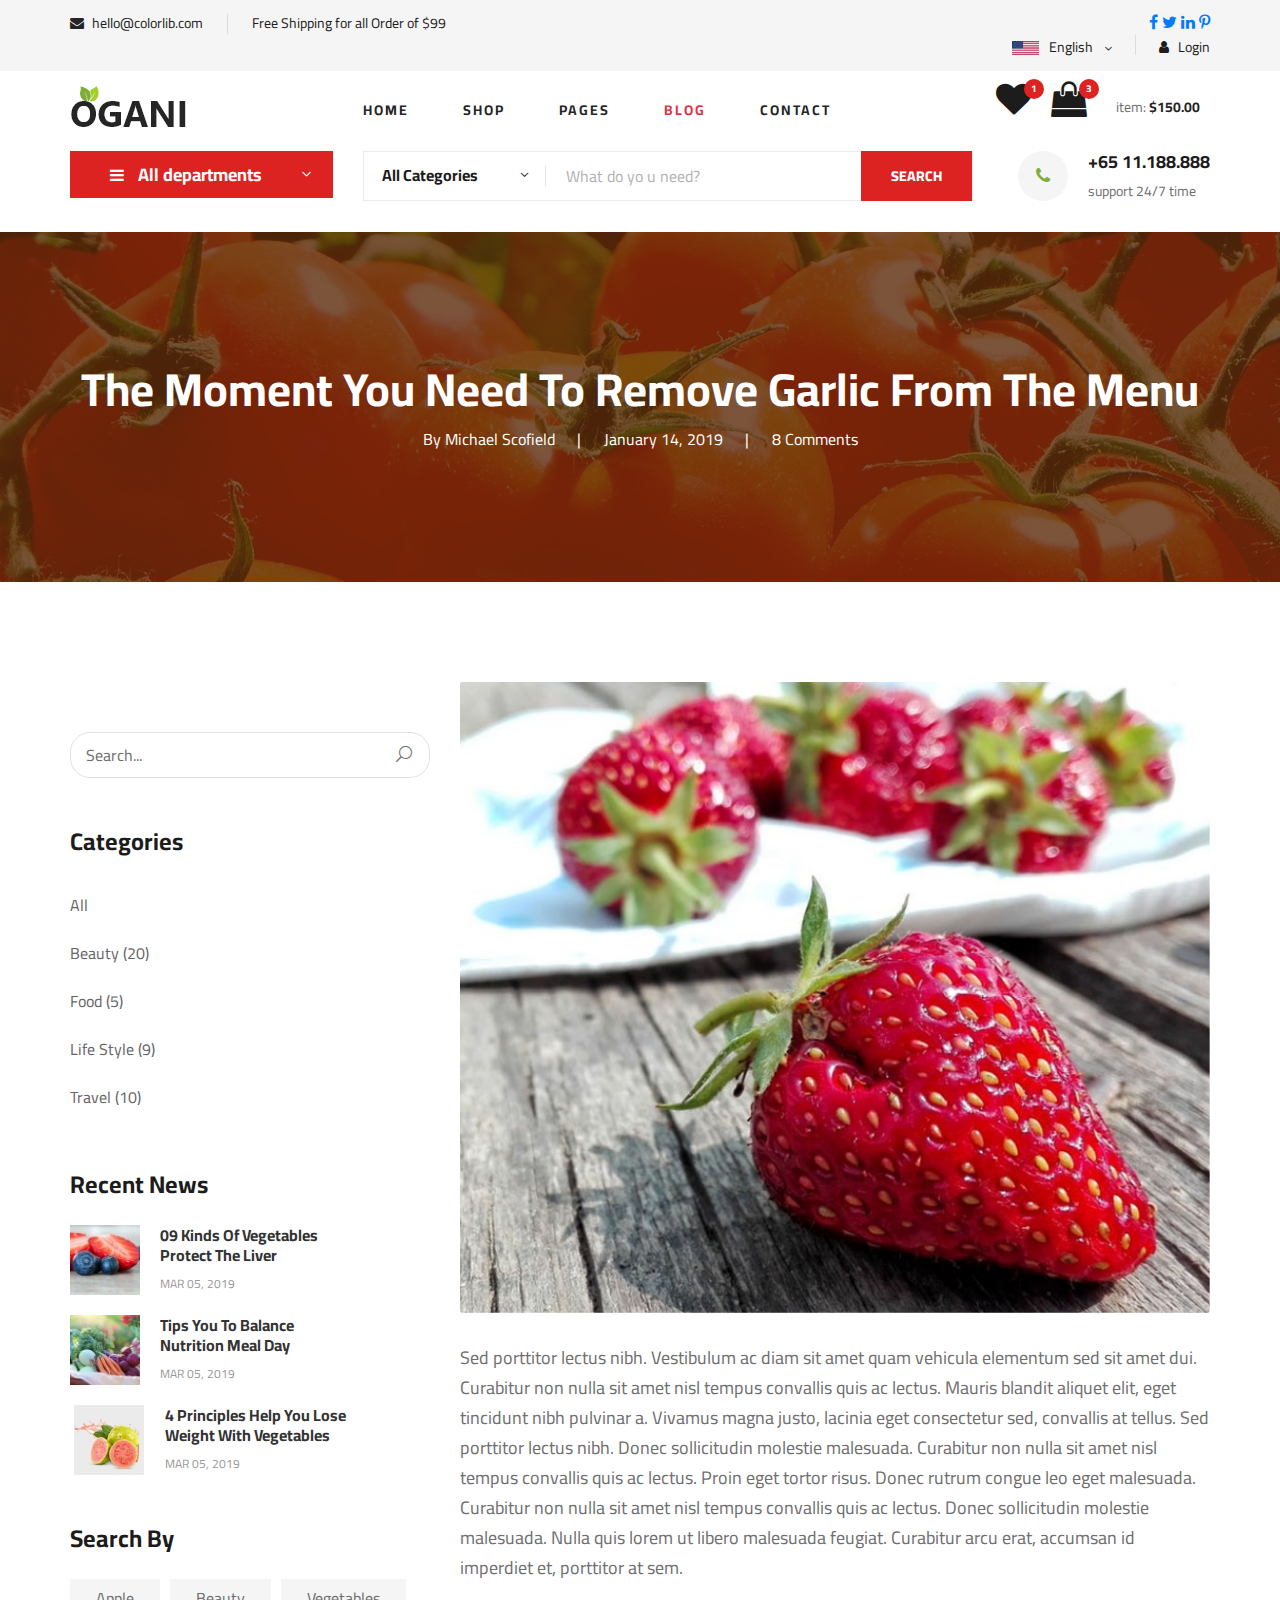
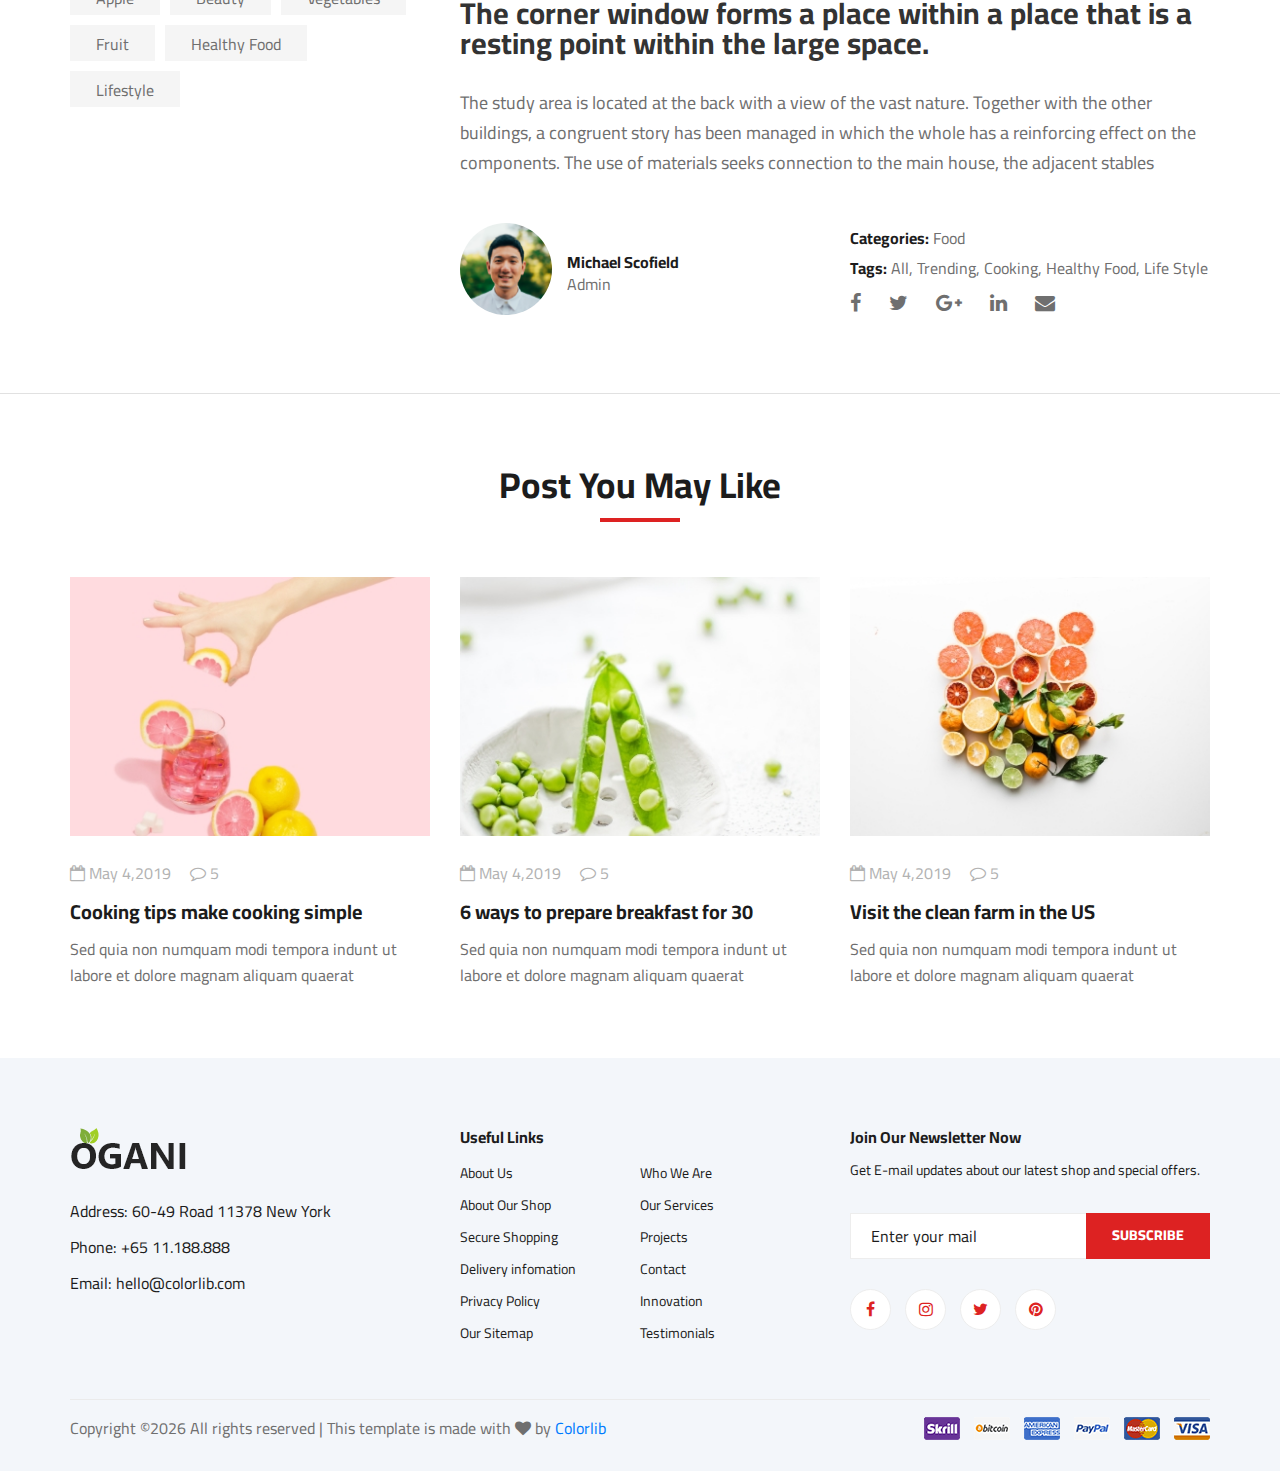
==== blog-details.html @ 45be9ab5 "Redesign Template" ====
<!DOCTYPE html>
<html lang="zxx">

<head>
    <meta charset="UTF-8">
    <meta name="description" content="Ogani Template">
    <meta name="keywords" content="Ogani, unica, creative, html">
    <meta name="viewport" content="width=device-width, initial-scale=1.0">
    <meta http-equiv="X-UA-Compatible" content="ie=edge">
    <title>Ogani | Template</title>

    <!-- Google Font -->
    <link href="https://fonts.googleapis.com/css2?family=Cairo:wght@200;300;400;600;900&display=swap" rel="stylesheet">

    <!-- Css Styles -->
    <link rel="stylesheet" href="css/bootstrap.min.css" type="text/css">
    <link rel="stylesheet" href="css/font-awesome.min.css" type="text/css">
    <link rel="stylesheet" href="css/elegant-icons.css" type="text/css">
    <link rel="stylesheet" href="css/nice-select.css" type="text/css">
    <link rel="stylesheet" href="css/jquery-ui.min.css" type="text/css">
    <link rel="stylesheet" href="css/owl.carousel.min.css" type="text/css">
    <link rel="stylesheet" href="css/slicknav.min.css" type="text/css">
    <link rel="stylesheet" href="css/style.css" type="text/css">
</head>

<body>
    <!-- Page Preloder -->
    <div id="preloder">
        <div class="loader"></div>
    </div>

    <!-- Humberger Begin -->
    <div class="humberger__menu__overlay"></div>
    <div class="humberger__menu__wrapper">
        <div class="humberger__menu__logo">
            <a href="#"><img src="img/logo.png" alt=""></a>
        </div>
        <div class="humberger__menu__cart">
            <ul>
                <li><a href="#"><i class="fa fa-heart"></i> <span>1</span></a></li>
                <li><a href="#"><i class="fa fa-shopping-bag"></i> <span>3</span></a></li>
            </ul>
            <div class="header__cart__price">item: <span>$150.00</span></div>
        </div>
        <div class="humberger__menu__widget">
            <div class="header__top__right__language">
                <img src="img/language.png" alt="">
                <div>English</div>
                <span class="arrow_carrot-down"></span>
                <ul>
                    <li><a href="#">Spanis</a></li>
                    <li><a href="#">English</a></li>
                </ul>
            </div>
            <div class="header__top__right__auth">
                <a href="#"><i class="fa fa-user"></i> Login</a>
            </div>
        </div>
        <nav class="humberger__menu__nav mobile-menu">
            <ul>
                <li class="active"><a href="./index.html">Home</a></li>
                <li><a href="./shop-grid.html">Shop</a></li>
                <li><a href="#">Pages</a>
                    <ul class="header__menu__dropdown">
                        <li><a href="./shop-details.html">Shop Details</a></li>
                        <li><a href="./shoping-cart.html">Shoping Cart</a></li>
                        <li><a href="./checkout.html">Check Out</a></li>
                        <li><a href="./blog-details.html">Blog Details</a></li>
                    </ul>
                </li>
                <li><a href="./blog.html">Blog</a></li>
                <li><a href="./contact.html">Contact</a></li>
            </ul>
        </nav>
        <div id="mobile-menu-wrap"></div>
        <div class="header__top__right__social">
            <a href="#"><i class="fa fa-facebook"></i></a>
            <a href="#"><i class="fa fa-twitter"></i></a>
            <a href="#"><i class="fa fa-linkedin"></i></a>
            <a href="#"><i class="fa fa-pinterest-p"></i></a>
        </div>
        <div class="humberger__menu__contact">
            <ul>
                <li><i class="fa fa-envelope"></i> hello@colorlib.com</li>
                <li>Free Shipping for all Order of $99</li>
            </ul>
        </div>
    </div>
    <!-- Humberger End -->

    <!-- Header Section Begin -->
    <header class="header">
        <div class="header__top">
            <div class="container">
                <div class="row">
                    <div class="col-lg-6">
                        <div class="header__top__left">
                            <ul>
                                <li><i class="fa fa-envelope"></i> hello@colorlib.com</li>
                                <li>Free Shipping for all Order of $99</li>
                            </ul>
                        </div>
                    </div>
                    <div class="col-lg-6">
                        <div class="header__top__right">
                            <div class="header__top__right__social">
                                <a href="#"><i class="fa fa-facebook"></i></a>
                                <a href="#"><i class="fa fa-twitter"></i></a>
                                <a href="#"><i class="fa fa-linkedin"></i></a>
                                <a href="#"><i class="fa fa-pinterest-p"></i></a>
                            </div>
                            <div class="header__top__right__language">
                                <img src="img/language.png" alt="">
                                <div>English</div>
                                <span class="arrow_carrot-down"></span>
                                <ul>
                                    <li><a href="#">Spanis</a></li>
                                    <li><a href="#">English</a></li>
                                </ul>
                            </div>
                            <div class="header__top__right__auth">
                                <a href="#"><i class="fa fa-user"></i> Login</a>
                            </div>
                        </div>
                    </div>
                </div>
            </div>
        </div>
        <div class="container">
            <div class="row">
                <div class="col-lg-3">
                    <div class="header__logo">
                        <a href="./index.html"><img src="img/logo.png" alt=""></a>
                    </div>
                </div>
                <div class="col-lg-6">
                    <nav class="header__menu">
                        <ul>
                            <li><a href="./index.html">Home</a></li>
                            <li><a href="./shop-grid.html">Shop</a></li>
                            <li><a href="#">Pages</a>
                                <ul class="header__menu__dropdown">
                                    <li><a href="./shop-details.html">Shop Details</a></li>
                                    <li><a href="./shoping-cart.html">Shoping Cart</a></li>
                                    <li><a href="./checkout.html">Check Out</a></li>
                                    <li><a href="./blog-details.html">Blog Details</a></li>
                                </ul>
                            </li>
                            <li class="active"><a href="./blog.html">Blog</a></li>
                            <li><a href="./contact.html">Contact</a></li>
                        </ul>
                    </nav>
                </div>
                <div class="col-lg-3">
                    <div class="header__cart">
                        <ul>
                            <li><a href="#"><i class="fa fa-heart"></i> <span>1</span></a></li>
                            <li><a href="#"><i class="fa fa-shopping-bag"></i> <span>3</span></a></li>
                        </ul>
                        <div class="header__cart__price">item: <span>$150.00</span></div>
                    </div>
                </div>
            </div>
            <div class="humberger__open">
                <i class="fa fa-bars"></i>
            </div>
        </div>
    </header>
    <!-- Header Section End -->

    <!-- Hero Section Begin -->
    <section class="hero hero-normal">
        <div class="container">
            <div class="row">
                <div class="col-lg-3">
                    <div class="hero__categories">
                        <div class="hero__categories__all">
                            <i class="fa fa-bars"></i>
                            <span>All departments</span>
                        </div>
                        <ul>
                            <li><a href="#">Fresh Meat</a></li>
                            <li><a href="#">Vegetables</a></li>
                            <li><a href="#">Fruit & Nut Gifts</a></li>
                            <li><a href="#">Fresh Berries</a></li>
                            <li><a href="#">Ocean Foods</a></li>
                            <li><a href="#">Butter & Eggs</a></li>
                            <li><a href="#">Fastfood</a></li>
                            <li><a href="#">Fresh Onion</a></li>
                            <li><a href="#">Papayaya & Crisps</a></li>
                            <li><a href="#">Oatmeal</a></li>
                            <li><a href="#">Fresh Bananas</a></li>
                        </ul>
                    </div>
                </div>
                <div class="col-lg-9">
                    <div class="hero__search">
                        <div class="hero__search__form">
                            <form action="#">
                                <div class="hero__search__categories">
                                    All Categories
                                    <span class="arrow_carrot-down"></span>
                                </div>
                                <input type="text" placeholder="What do yo u need?">
                                <button type="submit" class="site-btn">SEARCH</button>
                            </form>
                        </div>
                        <div class="hero__search__phone">
                            <div class="hero__search__phone__icon">
                                <i class="fa fa-phone"></i>
                            </div>
                            <div class="hero__search__phone__text">
                                <h5>+65 11.188.888</h5>
                                <span>support 24/7 time</span>
                            </div>
                        </div>
                    </div>
                </div>
            </div>
        </div>
    </section>
    <!-- Hero Section End -->

    <!-- Blog Details Hero Begin -->
    <section class="blog-details-hero set-bg" data-setbg="img/blog/details/details-hero.jpg">
        <div class="container">
            <div class="row">
                <div class="col-lg-12">
                    <div class="blog__details__hero__text">
                        <h2>The Moment You Need To Remove Garlic From The Menu</h2>
                        <ul>
                            <li>By Michael Scofield</li>
                            <li>January 14, 2019</li>
                            <li>8 Comments</li>
                        </ul>
                    </div>
                </div>
            </div>
        </div>
    </section>
    <!-- Blog Details Hero End -->

    <!-- Blog Details Section Begin -->
    <section class="blog-details spad">
        <div class="container">
            <div class="row">
                <div class="col-lg-4 col-md-5 order-md-1 order-2">
                    <div class="blog__sidebar">
                        <div class="blog__sidebar__search">
                            <form action="#">
                                <input type="text" placeholder="Search...">
                                <button type="submit"><span class="icon_search"></span></button>
                            </form>
                        </div>
                        <div class="blog__sidebar__item">
                            <h4>Categories</h4>
                            <ul>
                                <li><a href="#">All</a></li>
                                <li><a href="#">Beauty (20)</a></li>
                                <li><a href="#">Food (5)</a></li>
                                <li><a href="#">Life Style (9)</a></li>
                                <li><a href="#">Travel (10)</a></li>
                            </ul>
                        </div>
                        <div class="blog__sidebar__item">
                            <h4>Recent News</h4>
                            <div class="blog__sidebar__recent">
                                <a href="#" class="blog__sidebar__recent__item">
                                    <div class="blog__sidebar__recent__item__pic">
                                        <img src="img/blog/sidebar/sr-1.jpg" alt="">
                                    </div>
                                    <div class="blog__sidebar__recent__item__text">
                                        <h6>09 Kinds Of Vegetables<br /> Protect The Liver</h6>
                                        <span>MAR 05, 2019</span>
                                    </div>
                                </a>
                                <a href="#" class="blog__sidebar__recent__item">
                                    <div class="blog__sidebar__recent__item__pic">
                                        <img src="img/blog/sidebar/sr-2.jpg" alt="">
                                    </div>
                                    <div class="blog__sidebar__recent__item__text">
                                        <h6>Tips You To Balance<br /> Nutrition Meal Day</h6>
                                        <span>MAR 05, 2019</span>
                                    </div>
                                </a>
                                <a href="#" class="blog__sidebar__recent__item">
                                    <div class="blog__sidebar__recent__item__pic">
                                        <img src="img/blog/sidebar/sr-3.jpg" alt="">
                                    </div>
                                    <div class="blog__sidebar__recent__item__text">
                                        <h6>4 Principles Help You Lose <br />Weight With Vegetables</h6>
                                        <span>MAR 05, 2019</span>
                                    </div>
                                </a>
                            </div>
                        </div>
                        <div class="blog__sidebar__item">
                            <h4>Search By</h4>
                            <div class="blog__sidebar__item__tags">
                                <a href="#">Apple</a>
                                <a href="#">Beauty</a>
                                <a href="#">Vegetables</a>
                                <a href="#">Fruit</a>
                                <a href="#">Healthy Food</a>
                                <a href="#">Lifestyle</a>
                            </div>
                        </div>
                    </div>
                </div>
                <div class="col-lg-8 col-md-7 order-md-1 order-1">
                    <div class="blog__details__text">
                        <img src="img/blog/details/details-pic.jpg" alt="">
                        <p>Sed porttitor lectus nibh. Vestibulum ac diam sit amet quam vehicula elementum sed sit amet
                            dui. Curabitur non nulla sit amet nisl tempus convallis quis ac lectus. Mauris blandit
                            aliquet elit, eget tincidunt nibh pulvinar a. Vivamus magna justo, lacinia eget consectetur
                            sed, convallis at tellus. Sed porttitor lectus nibh. Donec sollicitudin molestie malesuada.
                            Curabitur non nulla sit amet nisl tempus convallis quis ac lectus. Proin eget tortor risus.
                            Donec rutrum congue leo eget malesuada. Curabitur non nulla sit amet nisl tempus convallis
                            quis ac lectus. Donec sollicitudin molestie malesuada. Nulla quis lorem ut libero malesuada
                            feugiat. Curabitur arcu erat, accumsan id imperdiet et, porttitor at sem.</p>
                        <h3>The corner window forms a place within a place that is a resting point within the large
                            space.</h3>
                        <p>The study area is located at the back with a view of the vast nature. Together with the other
                            buildings, a congruent story has been managed in which the whole has a reinforcing effect on
                            the components. The use of materials seeks connection to the main house, the adjacent
                            stables</p>
                    </div>
                    <div class="blog__details__content">
                        <div class="row">
                            <div class="col-lg-6">
                                <div class="blog__details__author">
                                    <div class="blog__details__author__pic">
                                        <img src="img/blog/details/details-author.jpg" alt="">
                                    </div>
                                    <div class="blog__details__author__text">
                                        <h6>Michael Scofield</h6>
                                        <span>Admin</span>
                                    </div>
                                </div>
                            </div>
                            <div class="col-lg-6">
                                <div class="blog__details__widget">
                                    <ul>
                                        <li><span>Categories:</span> Food</li>
                                        <li><span>Tags:</span> All, Trending, Cooking, Healthy Food, Life Style</li>
                                    </ul>
                                    <div class="blog__details__social">
                                        <a href="#"><i class="fa fa-facebook"></i></a>
                                        <a href="#"><i class="fa fa-twitter"></i></a>
                                        <a href="#"><i class="fa fa-google-plus"></i></a>
                                        <a href="#"><i class="fa fa-linkedin"></i></a>
                                        <a href="#"><i class="fa fa-envelope"></i></a>
                                    </div>
                                </div>
                            </div>
                        </div>
                    </div>
                </div>
            </div>
        </div>
    </section>
    <!-- Blog Details Section End -->

    <!-- Related Blog Section Begin -->
    <section class="related-blog spad">
        <div class="container">
            <div class="row">
                <div class="col-lg-12">
                    <div class="section-title related-blog-title">
                        <h2>Post You May Like</h2>
                    </div>
                </div>
            </div>
            <div class="row">
                <div class="col-lg-4 col-md-4 col-sm-6">
                    <div class="blog__item">
                        <div class="blog__item__pic">
                            <img src="img/blog/blog-1.jpg" alt="">
                        </div>
                        <div class="blog__item__text">
                            <ul>
                                <li><i class="fa fa-calendar-o"></i> May 4,2019</li>
                                <li><i class="fa fa-comment-o"></i> 5</li>
                            </ul>
                            <h5><a href="#">Cooking tips make cooking simple</a></h5>
                            <p>Sed quia non numquam modi tempora indunt ut labore et dolore magnam aliquam quaerat </p>
                        </div>
                    </div>
                </div>
                <div class="col-lg-4 col-md-4 col-sm-6">
                    <div class="blog__item">
                        <div class="blog__item__pic">
                            <img src="img/blog/blog-2.jpg" alt="">
                        </div>
                        <div class="blog__item__text">
                            <ul>
                                <li><i class="fa fa-calendar-o"></i> May 4,2019</li>
                                <li><i class="fa fa-comment-o"></i> 5</li>
                            </ul>
                            <h5><a href="#">6 ways to prepare breakfast for 30</a></h5>
                            <p>Sed quia non numquam modi tempora indunt ut labore et dolore magnam aliquam quaerat </p>
                        </div>
                    </div>
                </div>
                <div class="col-lg-4 col-md-4 col-sm-6">
                    <div class="blog__item">
                        <div class="blog__item__pic">
                            <img src="img/blog/blog-3.jpg" alt="">
                        </div>
                        <div class="blog__item__text">
                            <ul>
                                <li><i class="fa fa-calendar-o"></i> May 4,2019</li>
                                <li><i class="fa fa-comment-o"></i> 5</li>
                            </ul>
                            <h5><a href="#">Visit the clean farm in the US</a></h5>
                            <p>Sed quia non numquam modi tempora indunt ut labore et dolore magnam aliquam quaerat </p>
                        </div>
                    </div>
                </div>
            </div>
        </div>
    </section>
    <!-- Related Blog Section End -->

    <!-- Footer Section Begin -->
    <footer class="footer spad">
        <div class="container">
            <div class="row">
                <div class="col-lg-3 col-md-6 col-sm-6">
                    <div class="footer__about">
                        <div class="footer__about__logo">
                            <a href="./index.html"><img src="img/logo.png" alt=""></a>
                        </div>
                        <ul>
                            <li>Address: 60-49 Road 11378 New York</li>
                            <li>Phone: +65 11.188.888</li>
                            <li>Email: hello@colorlib.com</li>
                        </ul>
                    </div>
                </div>
                <div class="col-lg-4 col-md-6 col-sm-6 offset-lg-1">
                    <div class="footer__widget">
                        <h6>Useful Links</h6>
                        <ul>
                            <li><a href="#">About Us</a></li>
                            <li><a href="#">About Our Shop</a></li>
                            <li><a href="#">Secure Shopping</a></li>
                            <li><a href="#">Delivery infomation</a></li>
                            <li><a href="#">Privacy Policy</a></li>
                            <li><a href="#">Our Sitemap</a></li>
                        </ul>
                        <ul>
                            <li><a href="#">Who We Are</a></li>
                            <li><a href="#">Our Services</a></li>
                            <li><a href="#">Projects</a></li>
                            <li><a href="#">Contact</a></li>
                            <li><a href="#">Innovation</a></li>
                            <li><a href="#">Testimonials</a></li>
                        </ul>
                    </div>
                </div>
                <div class="col-lg-4 col-md-12">
                    <div class="footer__widget">
                        <h6>Join Our Newsletter Now</h6>
                        <p>Get E-mail updates about our latest shop and special offers.</p>
                        <form action="#">
                            <input type="text" placeholder="Enter your mail">
                            <button type="submit" class="site-btn">Subscribe</button>
                        </form>
                        <div class="footer__widget__social">
                            <a href="#"><i class="fa fa-facebook"></i></a>
                            <a href="#"><i class="fa fa-instagram"></i></a>
                            <a href="#"><i class="fa fa-twitter"></i></a>
                            <a href="#"><i class="fa fa-pinterest"></i></a>
                        </div>
                    </div>
                </div>
            </div>
            <div class="row">
                <div class="col-lg-12">
                    <div class="footer__copyright">
                        <div class="footer__copyright__text"><p><!-- Link back to Colorlib can't be removed. Template is licensed under CC BY 3.0. -->
  Copyright &copy;<script>document.write(new Date().getFullYear());</script> All rights reserved | This template is made with <i class="fa fa-heart" aria-hidden="true"></i> by <a href="https://colorlib.com" target="_blank">Colorlib</a>
  <!-- Link back to Colorlib can't be removed. Template is licensed under CC BY 3.0. --></p></div>
                        <div class="footer__copyright__payment"><img src="img/payment-item.png" alt=""></div>
                    </div>
                </div>
            </div>
        </div>
    </footer>
    <!-- Footer Section End -->

    <!-- Js Plugins -->
    <script src="js/jquery-3.3.1.min.js"></script>
    <script src="js/bootstrap.min.js"></script>
    <script src="js/jquery.nice-select.min.js"></script>
    <script src="js/jquery-ui.min.js"></script>
    <script src="js/jquery.slicknav.js"></script>
    <script src="js/mixitup.min.js"></script>
    <script src="js/owl.carousel.min.js"></script>
    <script src="js/main.js"></script>



</body>

</html>
---- css/elegant-icons.css ----
@font-face {
	font-family: 'ElegantIcons';
	src:url('../fonts/ElegantIcons.eot');
	src:url('../fonts/ElegantIcons.eot?#iefix') format('embedded-opentype'),
		url('../fonts/ElegantIcons.woff') format('woff'),
		url('../fonts/ElegantIcons.ttf') format('truetype'),
		url('../fonts/ElegantIcons.svg#ElegantIcons') format('svg');
	font-weight: normal;
	font-style: normal;
}

/* Use the following CSS code if you want to use data attributes for inserting your icons */
[data-icon]:before {
	font-family: 'ElegantIcons';
	content: attr(data-icon);
	speak: none;
	font-weight: normal;
	font-variant: normal;
	text-transform: none;
	line-height: 1;
	-webkit-font-smoothing: antialiased;
	-moz-osx-font-smoothing: grayscale;
}

/* Use the following CSS code if you want to have a class per icon */
/*
Instead of a list of all class selectors,
you can use the generic selector below, but it's slower:
[class*="your-class-prefix"] {
*/
.arrow_up, .arrow_down, .arrow_left, .arrow_right, .arrow_left-up, .arrow_right-up, .arrow_right-down, .arrow_left-down, .arrow-up-down, .arrow_up-down_alt, .arrow_left-right_alt, .arrow_left-right, .arrow_expand_alt2, .arrow_expand_alt, .arrow_condense, .arrow_expand, .arrow_move, .arrow_carrot-up, .arrow_carrot-down, .arrow_carrot-left, .arrow_carrot-right, .arrow_carrot-2up, .arrow_carrot-2down, .arrow_carrot-2left, .arrow_carrot-2right, .arrow_carrot-up_alt2, .arrow_carrot-down_alt2, .arrow_carrot-left_alt2, .arrow_carrot-right_alt2, .arrow_carrot-2up_alt2, .arrow_carrot-2down_alt2, .arrow_carrot-2left_alt2, .arrow_carrot-2right_alt2, .arrow_triangle-up, .arrow_triangle-down, .arrow_triangle-left, .arrow_triangle-right, .arrow_triangle-up_alt2, .arrow_triangle-down_alt2, .arrow_triangle-left_alt2, .arrow_triangle-right_alt2, .arrow_back, .icon_minus-06, .icon_plus, .icon_close, .icon_check, .icon_minus_alt2, .icon_plus_alt2, .icon_close_alt2, .icon_check_alt2, .icon_zoom-out_alt, .icon_zoom-in_alt, .icon_search, .icon_box-empty, .icon_box-selected, .icon_minus-box, .icon_plus-box, .icon_box-checked, .icon_circle-empty, .icon_circle-slelected, .icon_stop_alt2, .icon_stop, .icon_pause_alt2, .icon_pause, .icon_menu, .icon_menu-square_alt2, .icon_menu-circle_alt2, .icon_ul, .icon_ol, .icon_adjust-horiz, .icon_adjust-vert, .icon_document_alt, .icon_documents_alt, .icon_pencil, .icon_pencil-edit_alt, .icon_pencil-edit, .icon_folder-alt, .icon_folder-open_alt, .icon_folder-add_alt, .icon_info_alt, .icon_error-oct_alt, .icon_error-circle_alt, .icon_error-triangle_alt, .icon_question_alt2, .icon_question, .icon_comment_alt, .icon_chat_alt, .icon_vol-mute_alt, .icon_volume-low_alt, .icon_volume-high_alt, .icon_quotations, .icon_quotations_alt2, .icon_clock_alt, .icon_lock_alt, .icon_lock-open_alt, .icon_key_alt, .icon_cloud_alt, .icon_cloud-upload_alt, .icon_cloud-download_alt, .icon_image, .icon_images, .icon_lightbulb_alt, .icon_gift_alt, .icon_house_alt, .icon_genius, .icon_mobile, .icon_tablet, .icon_laptop, .icon_desktop, .icon_camera_alt, .icon_mail_alt, .icon_cone_alt, .icon_ribbon_alt, .icon_bag_alt, .icon_creditcard, .icon_cart_alt, .icon_paperclip, .icon_tag_alt, .icon_tags_alt, .icon_trash_alt, .icon_cursor_alt, .icon_mic_alt, .icon_compass_alt, .icon_pin_alt, .icon_pushpin_alt, .icon_map_alt, .icon_drawer_alt, .icon_toolbox_alt, .icon_book_alt, .icon_calendar, .icon_film, .icon_table, .icon_contacts_alt, .icon_headphones, .icon_lifesaver, .icon_piechart, .icon_refresh, .icon_link_alt, .icon_link, .icon_loading, .icon_blocked, .icon_archive_alt, .icon_heart_alt, .icon_star_alt, .icon_star-half_alt, .icon_star, .icon_star-half, .icon_tools, .icon_tool, .icon_cog, .icon_cogs, .arrow_up_alt, .arrow_down_alt, .arrow_left_alt, .arrow_right_alt, .arrow_left-up_alt, .arrow_right-up_alt, .arrow_right-down_alt, .arrow_left-down_alt, .arrow_condense_alt, .arrow_expand_alt3, .arrow_carrot_up_alt, .arrow_carrot-down_alt, .arrow_carrot-left_alt, .arrow_carrot-right_alt, .arrow_carrot-2up_alt, .arrow_carrot-2dwnn_alt, .arrow_carrot-2left_alt, .arrow_carrot-2right_alt, .arrow_triangle-up_alt, .arrow_triangle-down_alt, .arrow_triangle-left_alt, .arrow_triangle-right_alt, .icon_minus_alt, .icon_plus_alt, .icon_close_alt, .icon_check_alt, .icon_zoom-out, .icon_zoom-in, .icon_stop_alt, .icon_menu-square_alt, .icon_menu-circle_alt, .icon_document, .icon_documents, .icon_pencil_alt, .icon_folder, .icon_folder-open, .icon_folder-add, .icon_folder_upload, .icon_folder_download, .icon_info, .icon_error-circle, .icon_error-oct, .icon_error-triangle, .icon_question_alt, .icon_comment, .icon_chat, .icon_vol-mute, .icon_volume-low, .icon_volume-high, .icon_quotations_alt, .icon_clock, .icon_lock, .icon_lock-open, .icon_key, .icon_cloud, .icon_cloud-upload, .icon_cloud-download, .icon_lightbulb, .icon_gift, .icon_house, .icon_camera, .icon_mail, .icon_cone, .icon_ribbon, .icon_bag, .icon_cart, .icon_tag, .icon_tags, .icon_trash, .icon_cursor, .icon_mic, .icon_compass, .icon_pin, .icon_pushpin, .icon_map, .icon_drawer, .icon_toolbox, .icon_book, .icon_contacts, .icon_archive, .icon_heart, .icon_profile, .icon_group, .icon_grid-2x2, .icon_grid-3x3, .icon_music, .icon_pause_alt, .icon_phone, .icon_upload, .icon_download, .social_facebook, .social_twitter, .social_pinterest, .social_googleplus, .social_tumblr, .social_tumbleupon, .social_wordpress, .social_instagram, .social_dribbble, .social_vimeo, .social_linkedin, .social_rss, .social_deviantart, .social_share, .social_myspace, .social_skype, .social_youtube, .social_picassa, .social_googledrive, .social_flickr, .social_blogger, .social_spotify, .social_delicious, .social_facebook_circle, .social_twitter_circle, .social_pinterest_circle, .social_googleplus_circle, .social_tumblr_circle, .social_stumbleupon_circle, .social_wordpress_circle, .social_instagram_circle, .social_dribbble_circle, .social_vimeo_circle, .social_linkedin_circle, .social_rss_circle, .social_deviantart_circle, .social_share_circle, .social_myspace_circle, .social_skype_circle, .social_youtube_circle, .social_picassa_circle, .social_googledrive_alt2, .social_flickr_circle, .social_blogger_circle, .social_spotify_circle, .social_delicious_circle, .social_facebook_square, .social_twitter_square, .social_pinterest_square, .social_googleplus_square, .social_tumblr_square, .social_stumbleupon_square, .social_wordpress_square, .social_instagram_square, .social_dribbble_square, .social_vimeo_square, .social_linkedin_square, .social_rss_square, .social_deviantart_square, .social_share_square, .social_myspace_square, .social_skype_square, .social_youtube_square, .social_picassa_square, .social_googledrive_square, .social_flickr_square, .social_blogger_square, .social_spotify_square, .social_delicious_square, .icon_printer, .icon_calulator, .icon_building, .icon_floppy, .icon_drive, .icon_search-2, .icon_id, .icon_id-2, .icon_puzzle, .icon_like, .icon_dislike, .icon_mug, .icon_currency, .icon_wallet, .icon_pens, .icon_easel, .icon_flowchart, .icon_datareport, .icon_briefcase, .icon_shield, .icon_percent, .icon_globe, .icon_globe-2, .icon_target, .icon_hourglass, .icon_balance, .icon_rook, .icon_printer-alt, .icon_calculator_alt, .icon_building_alt, .icon_floppy_alt, .icon_drive_alt, .icon_search_alt, .icon_id_alt, .icon_id-2_alt, .icon_puzzle_alt, .icon_like_alt, .icon_dislike_alt, .icon_mug_alt, .icon_currency_alt, .icon_wallet_alt, .icon_pens_alt, .icon_easel_alt, .icon_flowchart_alt, .icon_datareport_alt, .icon_briefcase_alt, .icon_shield_alt, .icon_percent_alt, .icon_globe_alt, .icon_clipboard {
	font-family: 'ElegantIcons';
	speak: none;
	font-style: normal;
	font-weight: normal;
	font-variant: normal;
	text-transform: none;
	line-height: 1;
	-webkit-font-smoothing: antialiased;
}
.arrow_up:before {
	content: "\21";
}
.arrow_down:before {
	content: "\22";
}
.arrow_left:before {
	content: "\23";
}
.arrow_right:before {
	content: "\24";
}
.arrow_left-up:before {
	content: "\25";
}
.arrow_right-up:before {
	content: "\26";
}
.arrow_right-down:before {
	content: "\27";
}
.arrow_left-down:before {
	content: "\28";
}
.arrow-up-down:before {
	content: "\29";
}
.arrow_up-down_alt:before {
	content: "\2a";
}
.arrow_left-right_alt:before {
	content: "\2b";
}
.arrow_left-right:before {
	content: "\2c";
}
.arrow_expand_alt2:before {
	content: "\2d";
}
.arrow_expand_alt:before {
	content: "\2e";
}
.arrow_condense:before {
	content: "\2f";
}
.arrow_expand:before {
	content: "\30";
}
.arrow_move:before {
	content: "\31";
}
.arrow_carrot-up:before {
	content: "\32";
}
.arrow_carrot-down:before {
	content: "\33";
}
.arrow_carrot-left:before {
	content: "\34";
}
.arrow_carrot-right:before {
	content: "\35";
}
.arrow_carrot-2up:before {
	content: "\36";
}
.arrow_carrot-2down:before {
	content: "\37";
}
.arrow_carrot-2left:before {
	content: "\38";
}
.arrow_carrot-2right:before {
	content: "\39";
}
.arrow_carrot-up_alt2:before {
	content: "\3a";
}
.arrow_carrot-down_alt2:before {
	content: "\3b";
}
.arrow_carrot-left_alt2:before {
	content: "\3c";
}
.arrow_carrot-right_alt2:before {
	content: "\3d";
}
.arrow_carrot-2up_alt2:before {
	content: "\3e";
}
.arrow_carrot-2down_alt2:before {
	content: "\3f";
}
.arrow_carrot-2left_alt2:before {
	content: "\40";
}
.arrow_carrot-2right_alt2:before {
	content: "\41";
}
.arrow_triangle-up:before {
	content: "\42";
}
.arrow_triangle-down:before {
	content: "\43";
}
.arrow_triangle-left:before {
	content: "\44";
}
.arrow_triangle-right:before {
	content: "\45";
}
.arrow_triangle-up_alt2:before {
	content: "\46";
}
.arrow_triangle-down_alt2:before {
	content: "\47";
}
.arrow_triangle-left_alt2:before {
	content: "\48";
}
.arrow_triangle-right_alt2:before {
	content: "\49";
}
.arrow_back:before {
	content: "\4a";
}
.icon_minus-06:before {
	content: "\4b";
}
.icon_plus:before {
	content: "\4c";
}
.icon_close:before {
	content: "\4d";
}
.icon_check:before {
	content: "\4e";
}
.icon_minus_alt2:before {
	content: "\4f";
}
.icon_plus_alt2:before {
	content: "\50";
}
.icon_close_alt2:before {
	content: "\51";
}
.icon_check_alt2:before {
	content: "\52";
}
.icon_zoom-out_alt:before {
	content: "\53";
}
.icon_zoom-in_alt:before {
	content: "\54";
}
.icon_search:before {
	content: "\55";
}
.icon_box-empty:before {
	content: "\56";
}
.icon_box-selected:before {
	content: "\57";
}
.icon_minus-box:before {
	content: "\58";
}
.icon_plus-box:before {
	content: "\59";
}
.icon_box-checked:before {
	content: "\5a";
}
.icon_circle-empty:before {
	content: "\5b";
}
.icon_circle-slelected:before {
	content: "\5c";
}
.icon_stop_alt2:before {
	content: "\5d";
}
.icon_stop:before {
	content: "\5e";
}
.icon_pause_alt2:before {
	content: "\5f";
}
.icon_pause:before {
	content: "\60";
}
.icon_menu:before {
	content: "\61";
}
.icon_menu-square_alt2:before {
	content: "\62";
}
.icon_menu-circle_alt2:before {
	content: "\63";
}
.icon_ul:before {
	content: "\64";
}
.icon_ol:before {
	content: "\65";
}
.icon_adjust-horiz:before {
	content: "\66";
}
.icon_adjust-vert:before {
	content: "\67";
}
.icon_document_alt:before {
	content: "\68";
}
.icon_documents_alt:before {
	content: "\69";
}
.icon_pencil:before {
	content: "\6a";
}
.icon_pencil-edit_alt:before {
	content: "\6b";
}
.icon_pencil-edit:before {
	content: "\6c";
}
.icon_folder-alt:before {
	content: "\6d";
}
.icon_folder-open_alt:before {
	content: "\6e";
}
.icon_folder-add_alt:before {
	content: "\6f";
}
.icon_info_alt:before {
	content: "\70";
}
.icon_error-oct_alt:before {
	content: "\71";
}
.icon_error-circle_alt:before {
	content: "\72";
}
.icon_error-triangle_alt:before {
	content: "\73";
}
.icon_question_alt2:before {
	content: "\74";
}
.icon_question:before {
	content: "\75";
}
.icon_comment_alt:before {
	content: "\76";
}
.icon_chat_alt:before {
	content: "\77";
}
.icon_vol-mute_alt:before {
	content: "\78";
}
.icon_volume-low_alt:before {
	content: "\79";
}
.icon_volume-high_alt:before {
	content: "\7a";
}
.icon_quotations:before {
	content: "\7b";
}
.icon_quotations_alt2:before {
	content: "\7c";
}
.icon_clock_alt:before {
	content: "\7d";
}
.icon_lock_alt:before {
	content: "\7e";
}
.icon_lock-open_alt:before {
	content: "\e000";
}
.icon_key_alt:before {
	content: "\e001";
}
.icon_cloud_alt:before {
	content: "\e002";
}
.icon_cloud-upload_alt:before {
	content: "\e003";
}
.icon_cloud-download_alt:before {
	content: "\e004";
}
.icon_image:before {
	content: "\e005";
}
.icon_images:before {
	content: "\e006";
}
.icon_lightbulb_alt:before {
	content: "\e007";
}
.icon_gift_alt:before {
	content: "\e008";
}
.icon_house_alt:before {
	content: "\e009";
}
.icon_genius:before {
	content: "\e00a";
}
.icon_mobile:before {
	content: "\e00b";
}
.icon_tablet:before {
	content: "\e00c";
}
.icon_laptop:before {
	content: "\e00d";
}
.icon_desktop:before {
	content: "\e00e";
}
.icon_camera_alt:before {
	content: "\e00f";
}
.icon_mail_alt:before {
	content: "\e010";
}
.icon_cone_alt:before {
	content: "\e011";
}
.icon_ribbon_alt:before {
	content: "\e012";
}
.icon_bag_alt:before {
	content: "\e013";
}
.icon_creditcard:before {
	content: "\e014";
}
.icon_cart_alt:before {
	content: "\e015";
}
.icon_paperclip:before {
	content: "\e016";
}
.icon_tag_alt:before {
	content: "\e017";
}
.icon_tags_alt:before {
	content: "\e018";
}
.icon_trash_alt:before {
	content: "\e019";
}
.icon_cursor_alt:before {
	content: "\e01a";
}
.icon_mic_alt:before {
	content: "\e01b";
}
.icon_compass_alt:before {
	content: "\e01c";
}
.icon_pin_alt:before {
	content: "\e01d";
}
.icon_pushpin_alt:before {
	content: "\e01e";
}
.icon_map_alt:before {
	content: "\e01f";
}
.icon_drawer_alt:before {
	content: "\e020";
}
.icon_toolbox_alt:before {
	content: "\e021";
}
.icon_book_alt:before {
	content: "\e022";
}
.icon_calendar:before {
	content: "\e023";
}
.icon_film:before {
	content: "\e024";
}
.icon_table:before {
	content: "\e025";
}
.icon_contacts_alt:before {
	content: "\e026";
}
.icon_headphones:before {
	content: "\e027";
}
.icon_lifesaver:before {
	content: "\e028";
}
.icon_piechart:before {
	content: "\e029";
}
.icon_refresh:before {
	content: "\e02a";
}
.icon_link_alt:before {
	content: "\e02b";
}
.icon_link:before {
	content: "\e02c";
}
.icon_loading:before {
	content: "\e02d";
}
.icon_blocked:before {
	content: "\e02e";
}
.icon_archive_alt:before {
	content: "\e02f";
}
.icon_heart_alt:before {
	content: "\e030";
}
.icon_star_alt:before {
	content: "\e031";
}
.icon_star-half_alt:before {
	content: "\e032";
}
.icon_star:before {
	content: "\e033";
}
.icon_star-half:before {
	content: "\e034";
}
.icon_tools:before {
	content: "\e035";
}
.icon_tool:before {
	content: "\e036";
}
.icon_cog:before {
	content: "\e037";
}
.icon_cogs:before {
	content: "\e038";
}
.arrow_up_alt:before {
	content: "\e039";
}
.arrow_down_alt:before {
	content: "\e03a";
}
.arrow_left_alt:before {
	content: "\e03b";
}
.arrow_right_alt:before {
	content: "\e03c";
}
.arrow_left-up_alt:before {
	content: "\e03d";
}
.arrow_right-up_alt:before {
	content: "\e03e";
}
.arrow_right-down_alt:before {
	content: "\e03f";
}
.arrow_left-down_alt:before {
	content: "\e040";
}
.arrow_condense_alt:before {
	content: "\e041";
}
.arrow_expand_alt3:before {
	content: "\e042";
}
.arrow_carrot_up_alt:before {
	content: "\e043";
}
.arrow_carrot-down_alt:before {
	content: "\e044";
}
.arrow_carrot-left_alt:before {
	content: "\e045";
}
.arrow_carrot-right_alt:before {
	content: "\e046";
}
.arrow_carrot-2up_alt:before {
	content: "\e047";
}
.arrow_carrot-2dwnn_alt:before {
	content: "\e048";
}
.arrow_carrot-2left_alt:before {
	content: "\e049";
}
.arrow_carrot-2right_alt:before {
	content: "\e04a";
}
.arrow_triangle-up_alt:before {
	content: "\e04b";
}
.arrow_triangle-down_alt:before {
	content: "\e04c";
}
.arrow_triangle-left_alt:before {
	content: "\e04d";
}
.arrow_triangle-right_alt:before {
	content: "\e04e";
}
.icon_minus_alt:before {
	content: "\e04f";
}
.icon_plus_alt:before {
	content: "\e050";
}
.icon_close_alt:before {
	content: "\e051";
}
.icon_check_alt:before {
	content: "\e052";
}
.icon_zoom-out:before {
	content: "\e053";
}
.icon_zoom-in:before {
	content: "\e054";
}
.icon_stop_alt:before {
	content: "\e055";
}
.icon_menu-square_alt:before {
	content: "\e056";
}
.icon_menu-circle_alt:before {
	content: "\e057";
}
.icon_document:before {
	content: "\e058";
}
.icon_documents:before {
	content: "\e059";
}
.icon_pencil_alt:before {
	content: "\e05a";
}
.icon_folder:before {
	content: "\e05b";
}
.icon_folder-open:before {
	content: "\e05c";
}
.icon_folder-add:before {
	content: "\e05d";
}
.icon_folder_upload:before {
	content: "\e05e";
}
.icon_folder_download:before {
	content: "\e05f";
}
.icon_info:before {
	content: "\e060";
}
.icon_error-circle:before {
	content: "\e061";
}
.icon_error-oct:before {
	content: "\e062";
}
.icon_error-triangle:before {
	content: "\e063";
}
.icon_question_alt:before {
	content: "\e064";
}
.icon_comment:before {
	content: "\e065";
}
.icon_chat:before {
	content: "\e066";
}
.icon_vol-mute:before {
	content: "\e067";
}
.icon_volume-low:before {
	content: "\e068";
}
.icon_volume-high:before {
	content: "\e069";
}
.icon_quotations_alt:before {
	content: "\e06a";
}
.icon_clock:before {
	content: "\e06b";
}
.icon_lock:before {
	content: "\e06c";
}
.icon_lock-open:before {
	content: "\e06d";
}
.icon_key:before {
	content: "\e06e";
}
.icon_cloud:before {
	content: "\e06f";
}
.icon_cloud-upload:before {
	content: "\e070";
}
.icon_cloud-download:before {
	content: "\e071";
}
.icon_lightbulb:before {
	content: "\e072";
}
.icon_gift:before {
	content: "\e073";
}
.icon_house:before {
	content: "\e074";
}
.icon_camera:before {
	content: "\e075";
}
.icon_mail:before {
	content: "\e076";
}
.icon_cone:before {
	content: "\e077";
}
.icon_ribbon:before {
	content: "\e078";
}
.icon_bag:before {
	content: "\e079";
}
.icon_cart:before {
	content: "\e07a";
}
.icon_tag:before {
	content: "\e07b";
}
.icon_tags:before {
	content: "\e07c";
}
.icon_trash:before {
	content: "\e07d";
}
.icon_cursor:before {
	content: "\e07e";
}
.icon_mic:before {
	content: "\e07f";
}
.icon_compass:before {
	content: "\e080";
}
.icon_pin:before {
	content: "\e081";
}
.icon_pushpin:before {
	content: "\e082";
}
.icon_map:before {
	content: "\e083";
}
.icon_drawer:before {
	content: "\e084";
}
.icon_toolbox:before {
	content: "\e085";
}
.icon_book:before {
	content: "\e086";
}
.icon_contacts:before {
	content: "\e087";
}
.icon_archive:before {
	content: "\e088";
}
.icon_heart:before {
	content: "\e089";
}
.icon_profile:before {
	content: "\e08a";
}
.icon_group:before {
	content: "\e08b";
}
.icon_grid-2x2:before {
	content: "\e08c";
}
.icon_grid-3x3:before {
	content: "\e08d";
}
.icon_music:before {
	content: "\e08e";
}
.icon_pause_alt:before {
	content: "\e08f";
}
.icon_phone:before {
	content: "\e090";
}
.icon_upload:before {
	content: "\e091";
}
.icon_download:before {
	content: "\e092";
}
.social_facebook:before {
	content: "\e093";
}
.social_twitter:before {
	content: "\e094";
}
.social_pinterest:before {
	content: "\e095";
}
.social_googleplus:before {
	content: "\e096";
}
.social_tumblr:before {
	content: "\e097";
}
.social_tumbleupon:before {
	content: "\e098";
}
.social_wordpress:before {
	content: "\e099";
}
.social_instagram:before {
	content: "\e09a";
}
.social_dribbble:before {
	content: "\e09b";
}
.social_vimeo:before {
	content: "\e09c";
}
.social_linkedin:before {
	content: "\e09d";
}
.social_rss:before {
	content: "\e09e";
}
.social_deviantart:before {
	content: "\e09f";
}
.social_share:before {
	content: "\e0a0";
}
.social_myspace:before {
	content: "\e0a1";
}
.social_skype:before {
	content: "\e0a2";
}
.social_youtube:before {
	content: "\e0a3";
}
.social_picassa:before {
	content: "\e0a4";
}
.social_googledrive:before {
	content: "\e0a5";
}
.social_flickr:before {
	content: "\e0a6";
}
.social_blogger:before {
	content: "\e0a7";
}
.social_spotify:before {
	content: "\e0a8";
}
.social_delicious:before {
	content: "\e0a9";
}
.social_facebook_circle:before {
	content: "\e0aa";
}
.social_twitter_circle:before {
	content: "\e0ab";
}
.social_pinterest_circle:before {
	content: "\e0ac";
}
.social_googleplus_circle:before {
	content: "\e0ad";
}
.social_tumblr_circle:before {
	content: "\e0ae";
}
.social_stumbleupon_circle:before {
	content: "\e0af";
}
.social_wordpress_circle:before {
	content: "\e0b0";
}
.social_instagram_circle:before {
	content: "\e0b1";
}
.social_dribbble_circle:before {
	content: "\e0b2";
}
.social_vimeo_circle:before {
	content: "\e0b3";
}
.social_linkedin_circle:before {
	content: "\e0b4";
}
.social_rss_circle:before {
	content: "\e0b5";
}
.social_deviantart_circle:before {
	content: "\e0b6";
}
.social_share_circle:before {
	content: "\e0b7";
}
.social_myspace_circle:before {
	content: "\e0b8";
}
.social_skype_circle:before {
	content: "\e0b9";
}
.social_youtube_circle:before {
	content: "\e0ba";
}
.social_picassa_circle:before {
	content: "\e0bb";
}
.social_googledrive_alt2:before {
	content: "\e0bc";
}
.social_flickr_circle:before {
	content: "\e0bd";
}
.social_blogger_circle:before {
	content: "\e0be";
}
.social_spotify_circle:before {
	content: "\e0bf";
}
.social_delicious_circle:before {
	content: "\e0c0";
}
.social_facebook_square:before {
	content: "\e0c1";
}
.social_twitter_square:before {
	content: "\e0c2";
}
.social_pinterest_square:before {
	content: "\e0c3";
}
.social_googleplus_square:before {
	content: "\e0c4";
}
.social_tumblr_square:before {
	content: "\e0c5";
}
.social_stumbleupon_square:before {
	content: "\e0c6";
}
.social_wordpress_square:before {
	content: "\e0c7";
}
.social_instagram_square:before {
	content: "\e0c8";
}
.social_dribbble_square:before {
	content: "\e0c9";
}
.social_vimeo_square:before {
	content: "\e0ca";
}
.social_linkedin_square:before {
	content: "\e0cb";
}
.social_rss_square:before {
	content: "\e0cc";
}
.social_deviantart_square:before {
	content: "\e0cd";
}
.social_share_square:before {
	content: "\e0ce";
}
.social_myspace_square:before {
	content: "\e0cf";
}
.social_skype_square:before {
	content: "\e0d0";
}
.social_youtube_square:before {
	content: "\e0d1";
}
.social_picassa_square:before {
	content: "\e0d2";
}
.social_googledrive_square:before {
	content: "\e0d3";
}
.social_flickr_square:before {
	content: "\e0d4";
}
.social_blogger_square:before {
	content: "\e0d5";
}
.social_spotify_square:before {
	content: "\e0d6";
}
.social_delicious_square:before {
	content: "\e0d7";
}
.icon_printer:before {
	content: "\e103";
}
.icon_calulator:before {
	content: "\e0ee";
}
.icon_building:before {
	content: "\e0ef";
}
.icon_floppy:before {
	content: "\e0e8";
}
.icon_drive:before {
	content: "\e0ea";
}
.icon_search-2:before {
	content: "\e101";
}
.icon_id:before {
	content: "\e107";
}
.icon_id-2:before {
	content: "\e108";
}
.icon_puzzle:before {
	content: "\e102";
}
.icon_like:before {
	content: "\e106";
}
.icon_dislike:before {
	content: "\e0eb";
}
.icon_mug:before {
	content: "\e105";
}
.icon_currency:before {
	content: "\e0ed";
}
.icon_wallet:before {
	content: "\e100";
}
.icon_pens:before {
	content: "\e104";
}
.icon_easel:before {
	content: "\e0e9";
}
.icon_flowchart:before {
	content: "\e109";
}
.icon_datareport:before {
	content: "\e0ec";
}
.icon_briefcase:before {
	content: "\e0fe";
}
.icon_shield:before {
	content: "\e0f6";
}
.icon_percent:before {
	content: "\e0fb";
}
.icon_globe:before {
	content: "\e0e2";
}
.icon_globe-2:before {
	content: "\e0e3";
}
.icon_target:before {
	content: "\e0f5";
}
.icon_hourglass:before {
	content: "\e0e1";
}
.icon_balance:before {
	content: "\e0ff";
}
.icon_rook:before {
	content: "\e0f8";
}
.icon_printer-alt:before {
	content: "\e0fa";
}
.icon_calculator_alt:before {
	content: "\e0e7";
}
.icon_building_alt:before {
	content: "\e0fd";
}
.icon_floppy_alt:before {
	content: "\e0e4";
}
.icon_drive_alt:before {
	content: "\e0e5";
}
.icon_search_alt:before {
	content: "\e0f7";
}
.icon_id_alt:before {
	content: "\e0e0";
}
.icon_id-2_alt:before {
	content: "\e0fc";
}
.icon_puzzle_alt:before {
	content: "\e0f9";
}
.icon_like_alt:before {
	content: "\e0dd";
}
.icon_dislike_alt:before {
	content: "\e0f1";
}
.icon_mug_alt:before {
	content: "\e0dc";
}
.icon_currency_alt:before {
	content: "\e0f3";
}
.icon_wallet_alt:before {
	content: "\e0d8";
}
.icon_pens_alt:before {
	content: "\e0db";
}
.icon_easel_alt:before {
	content: "\e0f0";
}
.icon_flowchart_alt:before {
	content: "\e0df";
}
.icon_datareport_alt:before {
	content: "\e0f2";
}
.icon_briefcase_alt:before {
	content: "\e0f4";
}
.icon_shield_alt:before {
	content: "\e0d9";
}
.icon_percent_alt:before {
	content: "\e0da";
}
.icon_globe_alt:before {
	content: "\e0de";
}
.icon_clipboard:before {
	content: "\e0e6";
}


	.glyph {
		float: left;
		text-align: center;
		padding: .75em;
		margin: .4em 1.5em .75em 0;
		width: 6em;
text-shadow: none;
	}
        .glyph_big {
        font-size: 128px;
        color: #59c5dc;
        float: left;
        margin-right: 20px;
        }

        .glyph div { padding-bottom: 10px;}

	.glyph input {
		font-family: consolas, monospace;
		font-size: 12px;
		width: 100%;
		text-align: center;
		border: 0;
		box-shadow: 0 0 0 1px #ccc;
		padding: .2em;
                -moz-border-radius: 5px;
                -webkit-border-radius: 5px;
	}
	.centered {
		margin-left: auto;
		margin-right: auto;
	}
	.glyph .fs1 {
		font-size: 2em;
	}
---- css/nice-select.css ----
.nice-select {
  -webkit-tap-highlight-color: transparent;
  background-color: #fff;
  border-radius: 5px;
  border: solid 1px #e8e8e8;
  box-sizing: border-box;
  clear: both;
  cursor: pointer;
  display: block;
  float: left;
  font-family: inherit;
  font-size: 14px;
  font-weight: normal;
  height: 42px;
  line-height: 40px;
  outline: none;
  padding-left: 18px;
  padding-right: 30px;
  position: relative;
  text-align: left !important;
  -webkit-transition: all 0.2s ease-in-out;
  transition: all 0.2s ease-in-out;
  -webkit-user-select: none;
     -moz-user-select: none;
      -ms-user-select: none;
          user-select: none;
  white-space: nowrap;
  width: auto; }
  .nice-select:hover {
    border-color: #dbdbdb; }
  .nice-select:active, .nice-select.open, .nice-select:focus {
    border-color: #999; }
  .nice-select:after {
    border-bottom: 2px solid #999;
    border-right: 2px solid #999;
    content: '';
    display: block;
    height: 5px;
    margin-top: -4px;
    pointer-events: none;
    position: absolute;
    right: 12px;
    top: 50%;
    -webkit-transform-origin: 66% 66%;
        -ms-transform-origin: 66% 66%;
            transform-origin: 66% 66%;
    -webkit-transform: rotate(45deg);
        -ms-transform: rotate(45deg);
            transform: rotate(45deg);
    -webkit-transition: all 0.15s ease-in-out;
    transition: all 0.15s ease-in-out;
    width: 5px; }
  .nice-select.open:after {
    -webkit-transform: rotate(-135deg);
        -ms-transform: rotate(-135deg);
            transform: rotate(-135deg); }
  .nice-select.open .list {
    opacity: 1;
    pointer-events: auto;
    -webkit-transform: scale(1) translateY(0);
        -ms-transform: scale(1) translateY(0);
            transform: scale(1) translateY(0); }
  .nice-select.disabled {
    border-color: #ededed;
    color: #999;
    pointer-events: none; }
    .nice-select.disabled:after {
      border-color: #cccccc; }
  .nice-select.wide {
    width: 100%; }
    .nice-select.wide .list {
      left: 0 !important;
      right: 0 !important; }
  .nice-select.right {
    float: right; }
    .nice-select.right .list {
      left: auto;
      right: 0; }
  .nice-select.small {
    font-size: 12px;
    height: 36px;
    line-height: 34px; }
    .nice-select.small:after {
      height: 4px;
      width: 4px; }
    .nice-select.small .option {
      line-height: 34px;
      min-height: 34px; }
  .nice-select .list {
    background-color: #fff;
    border-radius: 5px;
    box-shadow: 0 0 0 1px rgba(68, 68, 68, 0.11);
    box-sizing: border-box;
    margin-top: 4px;
    opacity: 0;
    overflow: hidden;
    padding: 0;
    pointer-events: none;
    position: absolute;
    top: 100%;
    left: 0;
    -webkit-transform-origin: 50% 0;
        -ms-transform-origin: 50% 0;
            transform-origin: 50% 0;
    -webkit-transform: scale(0.75) translateY(-21px);
        -ms-transform: scale(0.75) translateY(-21px);
            transform: scale(0.75) translateY(-21px);
    -webkit-transition: all 0.2s cubic-bezier(0.5, 0, 0, 1.25), opacity 0.15s ease-out;
    transition: all 0.2s cubic-bezier(0.5, 0, 0, 1.25), opacity 0.15s ease-out;
    z-index: 9; }
    .nice-select .list:hover .option:not(:hover) {
      background-color: transparent !important; }
  .nice-select .option {
    cursor: pointer;
    font-weight: 400;
    line-height: 40px;
    list-style: none;
    min-height: 40px;
    outline: none;
    padding-left: 18px;
    padding-right: 29px;
    text-align: left;
    -webkit-transition: all 0.2s;
    transition: all 0.2s; }
    .nice-select .option:hover, .nice-select .option.focus, .nice-select .option.selected.focus {
      background-color: #f6f6f6; }
    .nice-select .option.selected {
      font-weight: bold; }
    .nice-select .option.disabled {
      background-color: transparent;
      color: #999;
      cursor: default; }

.no-csspointerevents .nice-select .list {
  display: none; }

.no-csspointerevents .nice-select.open .list {
  display: block; }
---- css/style.css ----
/*------------------------------------------------------------------
[Table of contents]

1.  Template default CSS
	1.1	Variables
	1.2	Mixins
	1.3	Flexbox
	1.4	Reset
2.  Helper Css
3.  Header Section
4.  Hero Section
5.  Service Section
6.  Categories Section
7.  Featured Section
8.  Latest Product Section
9.  Contact
10.  Footer Style
-------------------------------------------------------------------*/

/*----------------------------------------*/
/* Template default CSS
/*----------------------------------------*/

html,
body {
	height: 100%;
	font-family: "Cairo", sans-serif;
	-webkit-font-smoothing: antialiased;
}

h1,
h2,
h3,
h4,
h5,
h6 {
	margin: 0;
	color: #111111;
	font-weight: 400;
	font-family: "Cairo", sans-serif;
}

h1 {
	font-size: 70px;
}

h2 {
	font-size: 36px;
}

h3 {
	font-size: 30px;
}

h4 {
	font-size: 24px;
}

h5 {
	font-size: 18px;
}

h6 {
	font-size: 16px;
}

p {
	font-size: 16px;
	font-family: "Cairo", sans-serif;
	color: #6f6f6f;
	font-weight: 400;
	line-height: 26px;
	margin: 0 0 15px 0;
}

img {
	max-width: 100%;
}

input:focus,
select:focus,
button:focus,
textarea:focus {
	outline: none;
}

a:hover,
a:focus {
	text-decoration: none;
	outline: none;
	color: #ffffff;
}

ul,
ol {
	padding: 0;
	margin: 0;
}

/*---------------------
  Helper CSS
-----------------------*/

.section-title {
	margin-bottom: 50px;
	text-align: center;
}

.section-title h2 {
	color: #1c1c1c;
	font-weight: 700;
	position: relative;
}

.section-title h2:after {
	position: absolute;
	left: 0;
	bottom: -15px;
	right: 0;
	height: 4px;
	width: 80px;
	background: #dd2222;
	content: "";
	margin: 0 auto;
}

.set-bg {
	background-repeat: no-repeat;
	background-size: cover;
	background-position: top center;
}

.spad {
	padding-top: 100px;
	padding-bottom: 100px;
}

.text-white h1,
.text-white h2,
.text-white h3,
.text-white h4,
.text-white h5,
.text-white h6,
.text-white p,
.text-white span,
.text-white li,
.text-white a {
	color: #fff;
}

/* buttons */

.primary-btn {
	display: inline-block;
	font-size: 14px;
	padding: 10px 28px 10px;
	color: #ffffff;
	text-transform: uppercase;
	font-weight: 700;
	background: #7fad39;
	letter-spacing: 2px;
}

.site-btn {
	font-size: 14px;
	color: #ffffff;
	font-weight: 800;
	text-transform: uppercase;
	display: inline-block;
	padding: 13px 30px 12px;
	background: #dd2222;
	border: none;
}

/* Preloder */

/* #preloder {
	position: fixed;
	width: 100%;
	height: 100%;
	top: 0;
	left: 0;
	z-index: 999999;
	background: #000;
}

.loader {
	width: 40px;
	height: 40px;
	position: absolute;
	top: 50%;
	left: 50%;
	margin-top: -13px;
	margin-left: -13px;
	border-radius: 60px;
	animation: loader 0.8s linear infinite;
	-webkit-animation: loader 0.8s linear infinite;
}

@keyframes loader {
	0% {
		-webkit-transform: rotate(0deg);
		transform: rotate(0deg);
		border: 4px solid #f44336;
		border-left-color: transparent;
	}
	50% {
		-webkit-transform: rotate(180deg);
		transform: rotate(180deg);
		border: 4px solid #673ab7;
		border-left-color: transparent;
	}
	100% {
		-webkit-transform: rotate(360deg);
		transform: rotate(360deg);
		border: 4px solid #f44336;
		border-left-color: transparent;
	}
}

@-webkit-keyframes loader {
	0% {
		-webkit-transform: rotate(0deg);
		border: 4px solid #f44336;
		border-left-color: transparent;
	}
	50% {
		-webkit-transform: rotate(180deg);
		border: 4px solid #673ab7;
		border-left-color: transparent;
	}
	100% {
		-webkit-transform: rotate(360deg);
		border: 4px solid #f44336;
		border-left-color: transparent;
	}
} */

/*---------------------
  Header
-----------------------*/

.header__top {
	background: #f5f5f5;
}

.header__top__left {
	padding: 10px 0 13px;
}

.header__top__left ul li {
	font-size: 14px;
	color: #1c1c1c;
	display: inline-block;
	margin-right: 45px;
	position: relative;
}

.header__top__left ul li:after {
	position: absolute;
	right: -25px;
	top: 1px;
	height: 20px;
	width: 1px;
	background: #000000;
	opacity: 0.1;
	content: "";
}

.header__top__left ul li:last-child {
	margin-right: 0;
}

.header__top__left ul li:last-child:after {
	display: none;
}

.header__top__left ul li i {
	color: #252525;
	margin-right: 5px;
}

.header__top__right {
	text-align: right;
	padding: 10px 0 13px;
}

.header__top__right__torder {
	position: relative;
	display: inline-block;
	margin-right: 35px;
}

.header__top__right__torder:after {
	position: absolute;
	right: -20px;
	top: 1px;
	height: 20px;
	width: 1px;
	background: #000000;
	opacity: 0.1;
	content: "";
}

.header__top__right__torder a {
	font-size: 14px;
	display: inline-block;
	color: #1c1c1c;
	margin-right: 20px;
}

.header__top__right__torder a:last-child {
	margin-right: 0;
}

.header__top__right__language {
	position: relative;
	display: inline-block;
	margin-right: 40px;
	cursor: pointer;
}

.header__top__right__language:hover ul {
	top: 23px;
	opacity: 1;
	visibility: visible;
}

.header__top__right__language:after {
	position: absolute;
	right: -21px;
	top: 1px;
	height: 20px;
	width: 1px;
	background: #000000;
	opacity: 0.1;
	content: "";
}

.header__top__right__language img {
	margin-right: 6px;
}

.header__top__right__language div {
	font-size: 14px;
	color: #1c1c1c;
	display: inline-block;
	margin-right: 4px;
}

.header__top__right__language span {
	font-size: 14px;
	color: #1c1c1c;
	position: relative;
	top: 2px;
}

.header__top__right__language ul {
	background: #222222;
	width: 100px;
	text-align: left;
	padding: 5px 0;
	position: absolute;
	left: 0;
	top: 43px;
	z-index: 9;
	opacity: 0;
	visibility: hidden;
	-webkit-transition: all, 0.3s;
	-moz-transition: all, 0.3s;
	-ms-transition: all, 0.3s;
	-o-transition: all, 0.3s;
	transition: all, 0.3s;
}

.header__top__right__language ul li {
	list-style: none;
}

.header__top__right__language ul li a {
	font-size: 14px;
	color: #ffffff;
	padding: 5px 10px;
}

.header__top__right__auth {
	display: inline-block;
}

.header__top__right__auth a {
	display: block;
	font-size: 14px;
	color: #1c1c1c;
}

.header__top__right__auth a i {
	margin-right: 6px;
}

.header__logo {
	padding: 15px 0;
}

.header__logo a {
	display: inline-block;
}

.header__menu {
	padding: 24px 0;
}

.header__menu ul li {
	list-style: none;
	display: inline-block;
	margin-right: 50px;
	position: relative;
}

.header__menu ul li .header__menu__dropdown {
	position: absolute;
	left: 0;
	top: 50px;
	background: #fff;

	width: 180px;
	z-index: 9;
	padding: 5px 0;
	-webkit-transition: all, 0.3s;
	-moz-transition: all, 0.3s;
	-ms-transition: all, 0.3s;
	-o-transition: all, 0.3s;
	transition: all, 0.3s;
	opacity: 0;
	visibility: hidden;
}

.header__menu ul li .header__menu__dropdown li {
	margin-right: 0;
	display: block;
}

.header__menu ul li .header__menu__dropdown li:hover>a {
	color: #dd2222;
}

.header__menu ul li .header__menu__dropdown li a {
	text-transform: capitalize;
	color: #000;
	font-weight: 400;
	padding: 5px 15px;
}

.header__menu ul li.active a {
	color: #dc3545;
}

.header__menu ul li:hover .header__menu__dropdown {
	top: 30px;
	opacity: 1;
	visibility: visible;
}

.header__menu ul li:hover>a {
	color: #dc3545;
}

.header__menu ul li:last-child {
	margin-right: 0;
}

.header__menu ul li a {
	font-size: 14px;
	color: #252525;
	text-transform: uppercase;
	font-weight: 700;
	letter-spacing: 2px;
	-webkit-transition: all, 0.3s;
	-moz-transition: all, 0.3s;
	-ms-transition: all, 0.3s;
	-o-transition: all, 0.3s;
	transition: all, 0.3s;
	padding: 5px 0;
	display: block;
}

.header__cart {
    text-align: right;
    padding: 10px 10px;
}

.header__cart ul {
	display: inline-block;
	margin-right: 25px;
}

.header__cart ul li {
	list-style: none;
	display: inline-block;
	margin-right: 15px;
}

.header__cart ul li:last-child {
	margin-right: 0;
}

.header__cart ul li a {
	position: relative;
}

.header__cart ul li a i {
	font-size: 36px;
	color: #1c1c1c;
}

.header__cart ul li a span {
    height: 20px;
    width: 20px;
    background: #dd2222;
    font-size: 10px;
    color: #ffffff;
    line-height: 20px;
    text-align: center;
    font-weight: 700;
    display: inline-block;
    border-radius: 50%;
    position: absolute;
    top: -12px;
    right: -12px;
}

.header__cart .header__cart__price {
	font-size: 14px;
	color: #6f6f6f;
	display: inline-block;
}

.header__cart .header__cart__price span {
	color: #252525;
	font-weight: 700;
}

.humberger__menu__wrapper {
	display: none;
}

.humberger__open {
	display: none;
}

/*---------------------
  Hero
-----------------------*/

.hero {
	padding-bottom: 50px;
}

.hero.hero-normal {
	padding-bottom: 30px;
}

.hero.hero-normal .hero__categories {
	position: relative;
}

.hero.hero-normal .hero__categories ul {
	display: none;
	position: absolute;
	left: 0;
	top: 46px;
	width: 100%;
	z-index: 9;
	background: #ffffff;
}

.hero.hero-normal .hero__search {
	margin-bottom: 0;
}

.hero__categories__all {
	background: #dd2222;
	position: relative;
	padding: 10px 25px 10px 40px;
	cursor: pointer;
}

.hero__categories__all i {
	font-size: 16px;
	color: #ffffff;
	margin-right: 10px;
}

.hero__categories__all span {
	font-size: 18px;
	font-weight: 700;
	color: #ffffff;
}

.hero__categories__all:after {
	position: absolute;
	right: 18px;
	top: 9px;
	content: "3";
	font-family: "ElegantIcons";
	font-size: 18px;
	color: #ffffff;
}

.hero__categories ul {
	border: 1px solid #ebebeb;
	padding-left: 40px;
	padding-top: 10px;
	padding-bottom: 12px;
}

.hero__categories ul li {
	list-style: none;
}

.hero__categories ul li a {
	font-size: 16px;
	color: #1c1c1c;
	line-height: 39px;
	display: block;
}

.hero__search {
	overflow: hidden;
	margin-bottom: 30px;
}

.hero__search__form {
	width: 610px;
	height: 50px;
	border: 1px solid #ebebeb;
	position: relative;
	float: left;
}

.hero__search__form form .hero__search__categories {
	width: 30%;
	float: left;
	font-size: 16px;
	color: #1c1c1c;
	font-weight: 700;
	padding-left: 18px;
	padding-top: 11px;
	position: relative;
}

.hero__search__form form .hero__search__categories:after {
	position: absolute;
	right: 0;
	top: 14px;
	height: 20px;
	width: 1px;
	background: #000000;
	opacity: 0.1;
	content: "";
}

.hero__search__form form .hero__search__categories span {
	position: absolute;
	right: 14px;
	top: 14px;
}

.hero__search__form form input {
	width: 70%;
	border: none;
	height: 48px;
	font-size: 16px;
	color: #b2b2b2;
	padding-left: 20px;
}

.hero__search__form form input::placeholder {
	color: #b2b2b2;
}

.hero__search__form form button {
	position: absolute;
	right: 0;
	top: -1px;
	height: 50px;
}

.hero__search__phone {
	float: right;
}

.hero__search__phone__icon {
	font-size: 18px;
	color: #7fad39;
	height: 50px;
	width: 50px;
	background: #f5f5f5;
	line-height: 50px;
	text-align: center;
	border-radius: 50%;
	float: left;
	margin-right: 20px;
}

.hero__search__phone__text {
	overflow: hidden;
}

.hero__search__phone__text h5 {
	color: #1c1c1c;
	font-weight: 700;
	margin-bottom: 5px;
}

.hero__search__phone__text span {
	font-size: 14px;
	color: #6f6f6f;
}

.hero__item {
	height: 431px;
	display: flex;
	align-items: center;
	padding-left: 75px;
}

.hero__text span {
	font-size: 14px;
	text-transform: uppercase;
	font-weight: 700;
	letter-spacing: 4px;
	color: #7fad39;
}

.hero__text h2 {
	font-size: 46px;
	color: #252525;
	line-height: 52px;
	font-weight: 700;
	margin: 10px 0;
}

.hero__text p {
	margin-bottom: 35px;
}

/*---------------------
  Categories
-----------------------*/

.categories__item {
	height: 270px;
	position: relative;
}

.categories__item h5 {
	position: absolute;
	left: 0;
	width: 100%;
	padding: 0 20px;
	bottom: 20px;
	text-align: center;
}

.categories__item h5 a {
	font-size: 18px;
	color: #1c1c1c;
	font-weight: 700;
	text-transform: uppercase;
	letter-spacing: 2px;
	padding: 12px 0 10px;
	background: #ffffff;
	display: block;
}

.categories__slider .col-lg-3 {
	max-width: 100%;
}

.categories__slider.owl-carousel .owl-nav button {
	font-size: 18px;
	color: #1c1c1c;
	height: 70px;
	width: 30px;
	line-height: 70px;
	text-align: center;
	border: 1px solid #ebebeb;
	position: absolute;
	left: -35px;
	top: 50%;
	transform: translateY(-35px);
	background: #ffffff;
}

.categories__slider.owl-carousel .owl-nav button.owl-next {
	left: auto;
	right: -35px;
}

/*---------------------
  Featured
-----------------------*/

.featured {
	padding-top: 80px;
	padding-bottom: 40px;
}

.featured__controls {
	text-align: center;
	margin-bottom: 50px;
}

.featured__controls ul li {
	list-style: none;
	font-size: 18px;
	color: #1c1c1c;
	display: inline-block;
	margin-right: 25px;
	position: relative;
	cursor: pointer;
}

.featured__controls ul li.active:after {
	opacity: 1;
}

.featured__controls ul li:after {
	position: absolute;
	left: 0;
	bottom: -2px;
	width: 100%;
	height: 2px;
	background: #dd2222;
	content: "";
	opacity: 0;
}

.featured__controls ul li:last-child {
	margin-right: 0;
}

.featured__item {
	margin-bottom: 50px;
}

.featured__item:hover .featured__item__pic .featured__item__pic__hover {
	height: 320px;
	background-blend-mode: multiply;
	background-color: rgba(240, 102, 102, 0.6);
	-webkit-transition: all, 0.5s;
	-moz-transition: all, 0.5s;
	-ms-transition: all, 0.5s;
	-o-transition: all, 0.5s;
	transition: all, 0.5s;
}

.featured__item__pic {
	height: 270px;
	position: relative;
	overflow: hidden;
	background-position: center center;
}


.featured__item__pic__hover {
	position: absolute;
	left: 0;
	bottom: -50px;
	width: 100%;
	text-align: center;
	-webkit-transition: all, 0.5s;
	-moz-transition: all, 0.5s;
	-ms-transition: all, 0.5s;
	-o-transition: all, 0.5s;
	transition: all, 0.5s;
}

.featured__item__pic__hover li {
	list-style: none;
	display: inline-block;
	margin-right: 6px;
	margin-top: 112px;
}

.featured__item__pic__hover li:last-child {
	margin-right: 0;
}

.featured__item__pic__hover li:hover a {
	background: #fff;
	border-color: #dd2222;
}

.featured__item__pic__hover li:hover a i {
	color: #dd2222;
	transform: rotate(360deg);
}

.featured__item__pic__hover li a {
	font-size: 16px;
	color: #1c1c1c;
	height: 40px;
	width: 40px;
	line-height: 40px;
	text-align: center;
	border: 1px solid #ebebeb;
	background: #ffffff;
	display: block;
	border-radius: 50%;
	-webkit-transition: all, 0.5s;
	-moz-transition: all, 0.5s;
	-ms-transition: all, 0.5s;
	-o-transition: all, 0.5s;
	transition: all, 0.5s;
}

.featured__item__pic__hover li a i {
	position: relative;
	transform: rotate(0);
	-webkit-transition: all, 0.3s;
	-moz-transition: all, 0.3s;
	-ms-transition: all, 0.3s;
	-o-transition: all, 0.3s;
	transition: all, 0.3s;
}

.featured__item__text {
	text-align: center;
	padding-top: 15px;
}

.featured__item__text h6 {
	margin-bottom: 10px;
}

.featured__item__text h6 a {
	color: #252525;
}

.featured__item__text h5 {
	color: #252525;
	font-weight: 700;
}

/*---------------------
  Latest Product
-----------------------*/

.latest-product {
	padding-top: 80px;
	padding-bottom: 0;
}

.latest-product__text h4 {
	font-weight: 700;
	color: #1c1c1c;
	margin-bottom: 45px;
}

.latest-product__slider.owl-carousel .owl-nav {
	position: absolute;
	right: 20px;
	top: -75px;
}

.latest-product__slider.owl-carousel .owl-nav button {
	height: 30px;
	width: 30px;
	background: #F3F6FA;
	border: 1px solid #e6e6e6;
	font-size: 14px;
	color: #636363;
	margin-right: 10px;
	line-height: 30px;
	text-align: center;
}

.latest-product__slider.owl-carousel .owl-nav button span {
	font-weight: 700;
}

.latest-product__slider.owl-carousel .owl-nav button:last-child {
	margin-right: 0;
}

.latest-product__item {
	margin-bottom: 20px;
	overflow: hidden;
	display: block;
}

.latest-product__item__pic {
	float: left;
	margin-right: 26px;
}

.latest-product__item__pic img {
	height: 110px;
	width: 110px;
}

.latest-product__item__text {
	overflow: hidden;
	padding-top: 10px;
}

.latest-product__item__text h6 {
	color: #252525;
	margin-bottom: 8px;
}

.latest-product__item__text span {
	font-size: 18px;
	display: block;
	color: #252525;
	font-weight: 700;
}

/*---------------------
  Form BLog
-----------------------*/

.from-blog {
	padding-top: 50px;
	padding-bottom: 50px;
}

.from-blog .blog__item {
	margin-bottom: 30px;
}

.from-blog__title {
	margin-bottom: 70px;
}

/*---------------------
  Breadcrumb
-----------------------*/

.breadcrumb-section {
	display: flex;
	align-items: center;
	padding: 45px 0 40px;
}

.breadcrumb__text h2 {
	font-size: 46px;
	color: #ffffff;
	font-weight: 700;
}

.breadcrumb__option a {
	display: inline-block;
	font-size: 16px;
	color: #ffffff;
	font-weight: 700;
	margin-right: 20px;
	position: relative;
}

.breadcrumb__option a:after {
	position: absolute;
	right: -12px;
	top: 13px;
	height: 1px;
	width: 10px;
	background: #ffffff;
	content: "";
}

.breadcrumb__option span {
	display: inline-block;
	font-size: 16px;
	color: #ffffff;
}

/*---------------------
  Sidebar
-----------------------*/

.sidebar__item {
	margin-bottom: 35px;
}

.sidebar__item.sidebar__item__color--option {
	overflow: hidden;
}

.sidebar__item h4 {
	color: #1c1c1c;
	font-weight: 700;
	margin-bottom: 25px;
}

.sidebar__item ul li {
	list-style: none;
}

.sidebar__item ul li a {
	font-size: 16px;
	color: #1c1c1c;
	line-height: 39px;
	display: block;
}

.sidebar__item .latest-product__text {
	position: relative;
}

.sidebar__item .latest-product__text h4 {
	margin-bottom: 45px;
}

.sidebar__item .latest-product__text .owl-carousel .owl-nav {
	right: 0;
}

.price-range-wrap .range-slider {
	margin-top: 20px;
}

.price-range-wrap .range-slider .price-input {
	position: relative;
}

.price-range-wrap .range-slider .price-input:after {
	position: absolute;
	left: 38px;
	top: 13px;
	height: 1px;
	width: 5px;
	background: #dd2222;
	content: "";
}

.price-range-wrap .range-slider .price-input input {
	font-size: 16px;
	color: #dd2222;
	font-weight: 700;
	max-width: 20%;
	border: none;
	display: inline-block;
}

.price-range-wrap .price-range {
	border-radius: 0;
}

.price-range-wrap .price-range.ui-widget-content {
	border: none;
	background: #ebebeb;
	height: 5px;
}

.price-range-wrap .price-range.ui-widget-content .ui-slider-handle {
	height: 13px;
	width: 13px;
	border-radius: 50%;
	background: #ffffff;
	border: none;
	-webkit-box-shadow: 0px 1px 10px rgba(0, 0, 0, 0.2);
	box-shadow: 0px 1px 10px rgba(0, 0, 0, 0.2);
	outline: none;
	cursor: pointer;
}

.price-range-wrap .price-range .ui-slider-range {
	background: #dd2222;
	border-radius: 0;
}

.price-range-wrap .price-range .ui-slider-range.ui-corner-all.ui-widget-header:last-child {
	background: #dd2222;
}

.sidebar__item__color {
	float: left;
	width: 40%;
}

.sidebar__item__color.sidebar__item__color--white label:after {
	border: 2px solid #333333;
	background: transparent;
}

.sidebar__item__color.sidebar__item__color--gray label:after {
	background: #E9A625;
}

.sidebar__item__color.sidebar__item__color--red label:after {
	background: #D62D2D;
}

.sidebar__item__color.sidebar__item__color--black label:after {
	background: #252525;
}

.sidebar__item__color.sidebar__item__color--blue label:after {
	background: #249BC8;
}

.sidebar__item__color.sidebar__item__color--green label:after {
	background: #3CC032;
}

.sidebar__item__color label {
	font-size: 16px;
	color: #333333;
	position: relative;
	padding-left: 32px;
	cursor: pointer;
}

.sidebar__item__color label input {
	position: absolute;
	visibility: hidden;
}

.sidebar__item__color label:after {
	position: absolute;
	left: 0;
	top: 5px;
	height: 14px;
	width: 14px;
	background: #222;
	content: "";
	border-radius: 50%;
}

.sidebar__item__size {
	display: inline-block;
	margin-right: 16px;
	margin-bottom: 10px;
}

.sidebar__item__size label {
	font-size: 12px;
	color: #6f6f6f;
	display: inline-block;
	padding: 8px 25px 6px;
	background: #f5f5f5;
	cursor: pointer;
	margin-bottom: 0;
}

.sidebar__item__size label input {
	position: absolute;
	visibility: hidden;
}

/*---------------------
  Shop Grid
-----------------------*/

.product {
	padding-top: 80px;
	padding-bottom: 80px;
}

.product__discount {
	padding-bottom: 50px;
}

.product__discount__title {
	text-align: left;
	margin-bottom: 65px;
}

.product__discount__title h2 {
	display: inline-block;
}

.product__discount__title h2:after {
	margin: 0;
	width: 100%;
}

.product__discount__item:hover .product__discount__item__pic .product__item__pic__hover {
	height: 320px;
	background-blend-mode: multiply;
	background-color: rgba(240, 102, 102, 0.6);
	-webkit-transition: all, 0.5s;
	-moz-transition: all, 0.5s;
	-ms-transition: all, 0.5s;
	-o-transition: all, 0.5s;
	transition: all, 0.5s;
}

.product__discount__item__pic {
	height: 270px;
	position: relative;
	overflow: hidden;
}

.product__discount__item__pic .product__discount__percent {
	height: 45px;
	width: 45px;
	background: #dd2222;
	border-radius: 50%;
	font-size: 14px;
	color: #ffffff;
	line-height: 45px;
	text-align: center;
	position: absolute;
	left: 15px;
	top: 15px;
}

.product__item__pic__hover {
	position: absolute;
	left: 0;
	bottom: -50px;
	width: 100%;
	text-align: center;
	-webkit-transition: all, 0.5s;
	-moz-transition: all, 0.5s;
	-ms-transition: all, 0.5s;
	-o-transition: all, 0.5s;
	transition: all, 0.5s;
}

.product__item__pic__hover li {
	list-style: none;
	display: inline-block;
	margin-right: 6px;
	margin-top: 112px;
}

.product__item__pic__hover li:last-child {
	margin-right: 0;
}

.product__item__pic__hover li:hover a {
	background: #dd2222;
	border-color: #dd2222;
}

.product__item__pic__hover li:hover a i {
	color: #ffffff;
	transform: rotate(360deg);
}

.product__item__pic__hover li a {
	font-size: 16px;
	color: #1c1c1c;
	height: 40px;
	width: 40px;
	line-height: 40px;
	text-align: center;
	border: 1px solid #ebebeb;
	background: #ffffff;
	display: block;
	border-radius: 50%;
	-webkit-transition: all, 0.5s;
	-moz-transition: all, 0.5s;
	-ms-transition: all, 0.5s;
	-o-transition: all, 0.5s;
	transition: all, 0.5s;
}

.product__item__pic__hover li a i {
	position: relative;
	transform: rotate(0);
	-webkit-transition: all, 0.3s;
	-moz-transition: all, 0.3s;
	-ms-transition: all, 0.3s;
	-o-transition: all, 0.3s;
	transition: all, 0.3s;
}

.product__discount__item__text {
	text-align: center;
	padding-top: 20px;
}

.product__discount__item__text span {
	font-size: 14px;
	color: #b2b2b2;
	display: block;
	margin-bottom: 4px;
}

.product__discount__item__text h5 {
	margin-bottom: 6px;
}

.product__discount__item__text h5 a {
	color: #1c1c1c;
}

.product__discount__item__text .product__item__price {
	font-size: 18px;
	color: #1c1c1c;
	font-weight: 700;
}

.product__discount__item__text .product__item__price span {
	display: inline-block;
	font-weight: 400;
	text-decoration: line-through;
	margin-left: 10px;
}

.product__discount__slider .col-lg-4 {
	max-width: 100%;
}

.product__discount__slider.owl-carousel .owl-dots {
	text-align: center;
	margin-top: 30px;
}

.product__discount__slider.owl-carousel .owl-dots button {
	height: 12px;
	width: 12px;
	border: 1px solid #dd2222;
	border-radius: 50%;
	margin-right: 12px;
}

.product__discount__slider.owl-carousel .owl-dots button.active {
	background: #dd2222;
	border-color: #dd2222;
}

.product__discount__slider.owl-carousel .owl-dots button:last-child {
	margin-right: 0;
}

.filter__item {
	padding-top: 45px;
	border-top: 1px solid #ebebeb;
	padding-bottom: 20px;
}

.filter__sort {
	margin-bottom: 15px;
}

.filter__sort span {
	font-size: 16px;
	color: #6f6f6f;
	display: inline-block;
}

.filter__sort .nice-select {
	background-color: #fff;
	border-radius: 0;
	border: none;
	display: inline-block;
	float: none;
	height: 0;
	line-height: 0;
	padding-left: 18px;
	padding-right: 30px;
	font-size: 16px;
	color: #1c1c1c;
	font-weight: 700;
	cursor: pointer;
}

.filter__sort .nice-select span {
	color: #1c1c1c;
}

.filter__sort .nice-select:after {
	border-bottom: 1.5px solid #1c1c1c;
	border-right: 1.5px solid #1c1c1c;
	height: 8px;
	margin-top: 0;
	right: 16px;
	width: 8px;
	top: -5px;
}

.filter__sort .nice-select.open .list {
	opacity: 1;
	pointer-events: auto;
	-webkit-transform: scale(1) translateY(0);
	-ms-transform: scale(1) translateY(0);
	transform: scale(1) translateY(0);
}

.filter__sort .nice-select .list {
	border-radius: 0;
	margin-top: 0;
	top: 15px;
}

.filter__sort .nice-select .option {
	line-height: 30px;
	min-height: 30px;
}

.filter__found {
	text-align: center;
	margin-bottom: 15px;
}

.filter__found h6 {
	font-size: 16px;
	color: #b2b2b2;
}

.filter__found h6 span {
	color: #1c1c1c;
	font-weight: 700;
	margin-right: 5px;
}

.filter__option {
	text-align: right;
	margin-bottom: 15px;
}

.filter__option span {
	font-size: 24px;
	color: #b2b2b2;
	margin-right: 10px;
	cursor: pointer;
	-webkit-transition: all, 0.3s;
	-moz-transition: all, 0.3s;
	-ms-transition: all, 0.3s;
	-o-transition: all, 0.3s;
	transition: all, 0.3s;
}

.filter__option span:last-child {
	margin: 0;
}

.filter__option span:hover {
	color: #dd2222;
}

.product__item {
	margin-bottom: 50px;
}

.product__item:hover .product__item__pic .product__item__pic__hover {
	height: 320px;
	background-blend-mode: multiply;
	background-color: rgba(240, 102, 102, 0.6);
	-webkit-transition: all, 0.5s;
	-moz-transition: all, 0.5s;
	-ms-transition: all, 0.5s;
	-o-transition: all, 0.5s;
	transition: all, 0.5s;
}

.product__item__pic {
	height: 270px;
	position: relative;
	overflow: hidden;
}

.product__item__pic__hover {
	position: absolute;
	left: 0;
	bottom: -50px;
	width: 100%;
	text-align: center;
	-webkit-transition: all, 0.5s;
	-moz-transition: all, 0.5s;
	-ms-transition: all, 0.5s;
	-o-transition: all, 0.5s;
	transition: all, 0.5s;
}

.product__item__pic__hover li {
	list-style: none;
	display: inline-block;
	margin-right: 6px;
	margin-top: 112px;
}

.product__item__pic__hover li:last-child {
	margin-right: 0;
}

.product__item__pic__hover li:hover a {
	background: #fff;
	border-color: #dd2222;
}

.product__item__pic__hover li:hover a i {
	color: #dd2222;
	transform: rotate(360deg);
}

.product__item__pic__hover li a {
	font-size: 16px;
	color: #1c1c1c;
	height: 40px;
	width: 40px;
	line-height: 40px;
	text-align: center;
	border: 1px solid #ebebeb;
	background: #ffffff;
	display: block;
	border-radius: 50%;
	-webkit-transition: all, 0.5s;
	-moz-transition: all, 0.5s;
	-ms-transition: all, 0.5s;
	-o-transition: all, 0.5s;
	transition: all, 0.5s;
}

.product__item__pic__hover li a i {
	position: relative;
	transform: rotate(0);
	-webkit-transition: all, 0.3s;
	-moz-transition: all, 0.3s;
	-ms-transition: all, 0.3s;
	-o-transition: all, 0.3s;
	transition: all, 0.3s;
}

.product__item__text {
	text-align: center;
	padding-top: 15px;
}

.product__item__text h6 {
	margin-bottom: 10px;
}

.product__item__text h6 a {
	color: #252525;
}

.product__item__text h5 {
	color: #252525;
	font-weight: 700;
}

.product__pagination,
.blog__pagination {
	padding-top: 10px;
}

.product__pagination a,
.blog__pagination a {
	display: inline-block;
	width: 30px;
	height: 30px;
	border: 1px solid #b2b2b2;
	font-size: 14px;
	color: #b2b2b2;
	font-weight: 700;
	line-height: 28px;
	text-align: center;
	margin-right: 16px;
	-webkit-transition: all, 0.3s;
	-moz-transition: all, 0.3s;
	-ms-transition: all, 0.3s;
	-o-transition: all, 0.3s;
	transition: all, 0.3s;
}

.product__pagination a:hover,
.blog__pagination a:hover {
	background: #dd2222;
	border-color: #dd2222;
	color: #ffffff;
}

.product__pagination a:last-child,
.blog__pagination a:last-child {
	margin-right: 0;
}

/*---------------------
  Shop Details
-----------------------*/

.product-details {
	padding-top: 80px;
}

.product__details__pic__item {
	margin-bottom: 20px;
}

.product__details__pic__item img {
	min-width: 100%;
}

.product__details__pic__slider img {
	cursor: pointer;
}

.product__details__pic__slider.owl-carousel .owl-item img {
	width: auto;
}

.product__details__text h3 {
	color: #252525;
	font-weight: 700;
	margin-bottom: 16px;
}

.product__details__text .product__details__rating {
	font-size: 14px;
	margin-bottom: 12px;
}

.product__details__text .product__details__rating i {
	margin-right: -2px;
	color: #EDBB0E;
}

.product__details__text .product__details__rating span {
	color: #dd2222;
	margin-left: 4px;
}

.product__details__text .product__details__price {
	font-size: 30px;
	color: #dd2222;
	font-weight: 600;
	margin-bottom: 15px;
}

.product__details__text p {
	margin-bottom: 45px;
}

.product__details__text .primary-btn {
	padding: 16px 28px 14px;
	margin-right: 6px;
	margin-bottom: 5px;
}

.product__details__text .heart-icon {
	display: inline-block;
	font-size: 16px;
	color: #6f6f6f;
	padding: 13px 16px 13px;
	background: #f5f5f5;
}

.product__details__text ul {
	border-top: 1px solid #ebebeb;
	padding-top: 40px;
	margin-top: 50px;
}

.product__details__text ul li {
	font-size: 16px;
	color: #1c1c1c;
	list-style: none;
	line-height: 36px;
}

.product__details__text ul li b {
	font-weight: 700;
	width: 170px;
	display: inline-block;
}

.product__details__text ul li span samp {
	color: #dd2222;
}

.product__details__text ul li .share {
	display: inline-block;
}

.product__details__text ul li .share a {
	display: inline-block;
	font-size: 15px;
	color: #1c1c1c;
	margin-right: 25px;
}

.product__details__text ul li .share a:last-child {
	margin-right: 0;
}

.product__details__quantity {
	display: inline-block;
	margin-right: 6px;
}

.pro-qty {
	width: 140px;
	height: 50px;
	display: inline-block;
	position: relative;
	text-align: center;
	background: #f5f5f5;
	margin-bottom: 5px;
}

.pro-qty input {
	height: 100%;
	width: 100%;
	font-size: 16px;
	color: #6f6f6f;
	width: 50px;
	border: none;
	background: #f5f5f5;
	text-align: center;
}

.pro-qty .qtybtn {
	width: 35px;
	font-size: 16px;
	color: #6f6f6f;
	cursor: pointer;
	display: inline-block;
}

.product__details__tab {
	padding-top: 85px;
}

.product__details__tab .nav-tabs {
	border-bottom: none;
	justify-content: center;
	position: relative;
}

.product__details__tab .nav-tabs:before {
	position: absolute;
	left: 0;
	top: 12px;
	height: 1px;
	width: 370px;
	background: #ebebeb;
	content: "";
}

.product__details__tab .nav-tabs:after {
	position: absolute;
	right: 0;
	top: 12px;
	height: 1px;
	width: 370px;
	background: #ebebeb;
	content: "";
}

.product__details__tab .nav-tabs li {
	margin-bottom: 0;
	margin-right: 65px;
}

.product__details__tab .nav-tabs li:last-child {
	margin-right: 0;
}

.product__details__tab .nav-tabs li a {
	font-size: 16px;
	color: #999999;
	font-weight: 700;
	border: none;
	border-top-left-radius: 0;
	border-top-right-radius: 0;
	padding: 0;
}

.product__details__tab .product__details__tab__desc {
	padding-top: 44px;
}

.product__details__tab .product__details__tab__desc h6 {
	font-weight: 700;
	color: #333333;
	margin-bottom: 26px;
}

.product__details__tab .product__details__tab__desc p {
	color: #666666;
}

/*---------------------
  Shop Details
-----------------------*/

.related-product {
	padding-bottom: 30px;
}

.related__product__title {
	margin-bottom: 70px;
}

/*---------------------
  Shop Cart
-----------------------*/

.shoping-cart {
	padding-top: 80px;
	padding-bottom: 80px;
}

.shoping__cart__table {
	margin-bottom: 30px;
}

.shoping__cart__table table {
	width: 100%;
	text-align: center;
}

.shoping__cart__table table thead tr {
	border-bottom: 1px solid #ebebeb;
}

.shoping__cart__table table thead th {
	font-size: 20px;
	font-weight: 700;
	color: #1c1c1c;
	padding-bottom: 20px;
}

.shoping__cart__table table thead th.shoping__product {
	text-align: left;
}

.shoping__cart__table table tbody tr td {
	padding-top: 30px;
	padding-bottom: 30px;
	border-bottom: 1px solid #ebebeb;
}

.shoping__cart__table table tbody tr td.shoping__cart__item {
	width: 630px;
	text-align: left;
}

.shoping__cart__table table tbody tr td.shoping__cart__item img {
	display: inline-block;
	margin-right: 25px;
}

.shoping__cart__table table tbody tr td.shoping__cart__item h5 {
	color: #1c1c1c;
	display: inline-block;
}

.shoping__cart__table table tbody tr td.shoping__cart__price {
	font-size: 18px;
	color: #1c1c1c;
	font-weight: 700;
	width: 100px;
}

.shoping__cart__table table tbody tr td.shoping__cart__total {
	font-size: 18px;
	color: #1c1c1c;
	font-weight: 700;
	width: 110px;
}

.shoping__cart__table table tbody tr td.shoping__cart__item__close {
	text-align: right;
}

.shoping__cart__table table tbody tr td.shoping__cart__item__close span {
	font-size: 24px;
	color: #b2b2b2;
	cursor: pointer;
}

.shoping__cart__table table tbody tr td.shoping__cart__quantity {
	width: 225px;
}

.shoping__cart__table table tbody tr td.shoping__cart__quantity .pro-qty {
	width: 120px;
	height: 40px;
}

.shoping__cart__table table tbody tr td.shoping__cart__quantity .pro-qty input {
	color: #1c1c1c;
}

.shoping__cart__table table tbody tr td.shoping__cart__quantity .pro-qty input::placeholder {
	color: #1c1c1c;
}

.shoping__cart__table table tbody tr td.shoping__cart__quantity .pro-qty .qtybtn {
	width: 15px;
}

.primary-btn.cart-btn {
	color: #6f6f6f;
	padding: 14px 30px 12px;
	background: #f5f5f5;
}

.primary-btn.cart-btn span {
	font-size: 14px;
}

.primary-btn.cart-btn.cart-btn-right {
	float: right;
}

.shoping__discount {
	margin-top: 45px;
}

.shoping__discount h5 {
	font-size: 20px;
	color: #1c1c1c;
	font-weight: 700;
	margin-bottom: 25px;
}

.shoping__discount form input {
	width: 255px;
	height: 46px;
	border: 1px solid #cccccc;
	font-size: 16px;
	color: #b2b2b2;
	text-align: center;
	display: inline-block;
	margin-right: 15px;
}

.shoping__discount form input::placeholder {
	color: #b2b2b2;
}

.shoping__discount form button {
	padding: 15px 30px 11px;
	font-size: 12px;
	letter-spacing: 4px;
	background: #6f6f6f;
}

.shoping__checkout {
	background: #f5f5f5;
	padding: 30px;
	padding-top: 20px;
	margin-top: 50px;
}

.shoping__checkout h5 {
	color: #1c1c1c;
	font-weight: 700;
	font-size: 20px;
	margin-bottom: 28px;
}

.shoping__checkout ul {
	margin-bottom: 28px;
}

.shoping__checkout ul li {
	font-size: 16px;
	color: #1c1c1c;
	font-weight: 700;
	list-style: none;
	overflow: hidden;
	border-bottom: 1px solid #ebebeb;
	padding-bottom: 13px;
	margin-bottom: 18px;
}

.shoping__checkout ul li:last-child {
	padding-bottom: 0;
	border-bottom: none;
	margin-bottom: 0;
}

.shoping__checkout ul li span {
	font-size: 18px;
	color: #dd2222;
	float: right;
}

.shoping__checkout .primary-btn {
	display: block;
	text-align: center;
}

/*---------------------
  Checkout
-----------------------*/

.checkout {
	padding-top: 80px;
	padding-bottom: 60px;
}

.checkout h6 {
	color: #999999;
	text-align: center;
	background: #f5f5f5;
	border-top: 1px solid #6AB963;
	padding: 12px 0 12px;
	margin-bottom: 75px;
}

.checkout h6 span {
	font-size: 16px;
	color: #6AB963;
	margin-right: 5px;
}

.checkout h6 a {
	text-decoration: underline;
	color: #999999;
}

.checkout__form h4 {
	color: #1c1c1c;
	font-weight: 700;
	border-bottom: 1px solid #e1e1e1;
	padding-bottom: 20px;
	margin-bottom: 25px;
}

.checkout__form p {
	column-rule: #b2b2b2;
}

.checkout__input {
	margin-bottom: 24px;
}

.checkout__input p {
	color: #1c1c1c;
	margin-bottom: 20px;
}

.checkout__input p span {
	color: #dd2222;
}

.checkout__input input {
	width: 100%;
	height: 46px;
	border: 1px solid #ebebeb;
	padding-left: 20px;
	font-size: 16px;
	color: #b2b2b2;
	border-radius: 4px;
}

.checkout__input input.checkout__input__add {
	margin-bottom: 20px;
}

.checkout__input input::placeholder {
	color: #b2b2b2;
}

.checkout__input__checkbox {
	margin-bottom: 10px;
}

.checkout__input__checkbox label {
	position: relative;
	font-size: 16px;
	color: #1c1c1c;
	padding-left: 40px;
	cursor: pointer;
}

.checkout__input__checkbox label input {
	position: absolute;
	visibility: hidden;
}

.checkout__input__checkbox label input:checked~.checkmark {
	background: #7fad39;
	border-color: #7fad39;
}

.checkout__input__checkbox label input:checked~.checkmark:after {
	opacity: 1;
}

.checkout__input__checkbox label .checkmark {
	position: absolute;
	left: 0;
	top: 4px;
	height: 16px;
	width: 14px;
	border: 1px solid #a6a6a6;
	content: "";
	border-radius: 4px;
}

.checkout__input__checkbox label .checkmark:after {
	position: absolute;
	left: 1px;
	top: 1px;
	width: 10px;
	height: 8px;
	border: solid white;
	border-width: 3px 3px 0px 0px;
	-webkit-transform: rotate(127deg);
	-ms-transform: rotate(127deg);
	transform: rotate(127deg);
	content: "";
	opacity: 0;
}

.checkout__order {
	background: #f5f5f5;
	padding: 40px;
	padding-top: 30px;
}

.checkout__order h4 {
	color: #1c1c1c;
	font-weight: 700;
	border-bottom: 1px solid #e1e1e1;
	padding-bottom: 20px;
	margin-bottom: 20px;
}

.checkout__order .checkout__order__products {
	font-size: 18px;
	color: #1c1c1c;
	font-weight: 700;
	margin-bottom: 10px;
}

.checkout__order .checkout__order__products span {
	float: right;
}

.checkout__order ul {
	margin-bottom: 12px;
}

.checkout__order ul li {
	font-size: 16px;
	color: #6f6f6f;
	line-height: 40px;
	list-style: none;
}

.checkout__order ul li span {
	font-weight: 700;
	float: right;
}

.checkout__order .checkout__order__subtotal {
	font-size: 18px;
	color: #1c1c1c;
	font-weight: 700;
	border-bottom: 1px solid #e1e1e1;
	border-top: 1px solid #e1e1e1;
	padding-bottom: 15px;
	margin-bottom: 15px;
	padding-top: 15px;
}

.checkout__order .checkout__order__subtotal span {
	float: right;
}

.checkout__order .checkout__input__checkbox label {
	padding-left: 20px;
}

.checkout__order .checkout__order__total {
	font-size: 18px;
	color: #1c1c1c;
	font-weight: 700;
	border-bottom: 1px solid #e1e1e1;
	padding-bottom: 15px;
	margin-bottom: 25px;
}

.checkout__order .checkout__order__total span {
	float: right;
	color: #dd2222;
}

.checkout__order button {
	font-size: 18px;
	letter-spacing: 2px;
	width: 100%;
	margin-top: 10px;
}

/*---------------------
  Blog
-----------------------*/

.blog__item {
	margin-bottom: 60px;
}

.blog__item__pic img {
	min-width: 100%;
}

.blog__item__text {
	padding-top: 25px;
}

.blog__item__text ul {
	margin-bottom: 15px;
}

.blog__item__text ul li {
	font-size: 16px;
	color: #b2b2b2;
	list-style: none;
	display: inline-block;
	margin-right: 15px;
}

.blog__item__text ul li:last-child {
	margin-right: 0;
}

.blog__item__text h5 {
	margin-bottom: 12px;
}

.blog__item__text h5 a {
	font-size: 20px;
	color: #1c1c1c;
	font-weight: 700;
}

.blog__item__text p {
	margin-bottom: 25px;
}

.blog__item__text .blog__btn {
	display: inline-block;
	font-size: 14px;
	color: #1c1c1c;
	text-transform: uppercase;
	letter-spacing: 1px;
	border: 1px solid #b2b2b2;
	padding: 14px 20px 12px;
	border-radius: 25px;
}

.blog__item__text .blog__btn span {
	position: relative;
	top: 1px;
	margin-left: 5px;
}

.blog__pagination {
	padding-top: 5px;
	position: relative;
}

.blog__pagination:before {
	position: absolute;
	left: 0;
	top: -29px;
	height: 1px;
	width: 100%;
	background: #000000;
	opacity: 0.1;
	content: "";
}

/*---------------------
  Blog Sidebar
-----------------------*/

.blog__sidebar {
	padding-top: 50px;
}

.blog__sidebar__item {
	margin-bottom: 50px;
}

.blog__sidebar__item h4 {
	color: #1c1c1c;
	font-weight: 700;
	margin-bottom: 25px;
}

.blog__sidebar__item ul li {
	list-style: none;
}

.blog__sidebar__item ul li a {
	font-size: 16px;
	color: #666666;
	line-height: 48px;
	-webkit-transition: all, 0.3s;
	-moz-transition: all, 0.3s;
	-ms-transition: all, 0.3s;
	-o-transition: all, 0.3s;
	transition: all, 0.3s;
}

.blog__sidebar__item ul li a:hover {
	color: #7fad39;
}

.blog__sidebar__search {
	margin-bottom: 50px;
}

.blog__sidebar__search form {
	position: relative;
}

.blog__sidebar__search form input {
	width: 100%;
	height: 46px;
	font-size: 16px;
	color: #6f6f6f;
	padding-left: 15px;
	border: 1px solid #e1e1e1;
	border-radius: 20px;
}

.blog__sidebar__search form input::placeholder {
	color: #6f6f6f;
}

.blog__sidebar__search form button {
	font-size: 16px;
	color: #6f6f6f;
	background: transparent;
	border: none;
	position: absolute;
	right: 0;
	top: 0;
	height: 100%;
	padding: 0px 18px;
}

.blog__sidebar__recent .blog__sidebar__recent__item {
	display: block;
}

.blog__sidebar__recent .blog__sidebar__recent__item:last-child {
	margin-bottom: 0;
}

.blog__sidebar__recent__item {
	overflow: hidden;
	margin-bottom: 20px;
}

.blog__sidebar__recent__item__pic {
	float: left;
	margin-right: 20px;
}

.blog__sidebar__recent__item__text {
	overflow: hidden;
}

.blog__sidebar__recent__item__text h6 {
	font-weight: 700;
	color: #333333;
	line-height: 20px;
	margin-bottom: 5px;
}

.blog__sidebar__recent__item__text span {
	font-size: 12px;
	color: #999999;
	text-transform: uppercase;
}

.blog__sidebar__item__tags a {
	font-size: 16px;
	color: #6f6f6f;
	background: #f5f5f5;
	display: inline-block;
	padding: 7px 26px 5px;
	margin-right: 6px;
	margin-bottom: 10px;
}

/*---------------------
  Blog Details Hero
-----------------------*/

.blog-details-hero {
	height: 350px;
	display: flex;
	align-items: center;
}

.blog__details__hero__text {
	text-align: center;
}

.blog__details__hero__text h2 {
	font-size: 46px;
	color: #ffffff;
	font-weight: 700;
	margin-bottom: 10px;
}

.blog__details__hero__text ul li {
	font-size: 16px;
	color: #ffffff;
	list-style: none;
	display: inline-block;
	margin-right: 45px;
	position: relative;
}

.blog__details__hero__text ul li:after {
	position: absolute;
	right: -26px;
	top: 0;
	content: "|";
}

.blog__details__hero__text ul li:last-child {
	margin-right: 0;
}

.blog__details__hero__text ul li:last-child:after {
	display: none;
}

/*---------------------
  Blog Details
-----------------------*/

.related-blog {
	padding-top: 70px;
	padding-bottom: 10px;
}

.related-blog-title {
	margin-bottom: 70px;
}

.blog-details {
	padding-bottom: 75px;
	border-bottom: 1px solid #e1e1e1;
}

.blog__details__text {
	margin-bottom: 45px;
}

.blog__details__text img {
	margin-bottom: 30px;
}

.blog__details__text p {
	font-size: 18px;
	line-height: 30px;
}

.blog__details__text h3 {
	color: #333333;
	font-weight: 700;
	line-height: 30px;
	margin-bottom: 30px;
}

.blog__details__author__pic {
	float: left;
	margin-right: 15px;
}

.blog__details__author__pic img {
	height: 92px;
	width: 92px;
	border-radius: 50%;
}

.blog__details__author__text {
	overflow: hidden;
	padding-top: 30px;
}

.blog__details__author__text h6 {
	color: #1c1c1c;
	font-weight: 700;
}

.blog__details__author__text span {
	font-size: 16px;
	color: #6f6f6f;
}

.blog__details__widget ul {
	margin-bottom: 5px;
}

.blog__details__widget ul li {
	font-size: 16px;
	color: #6f6f6f;
	list-style: none;
	line-height: 30px;
}

.blog__details__widget ul li span {
	color: #1c1c1c;
	font-weight: 700;
}

.blog__details__widget .blog__details__social a {
	display: inline-block;
	font-size: 20px;
	color: #6f6f6f;
	margin-right: 24px;
	-webkit-transition: all, 0.3s;
	-moz-transition: all, 0.3s;
	-ms-transition: all, 0.3s;
	-o-transition: all, 0.3s;
	transition: all, 0.3s;
}

.blog__details__widget .blog__details__social a:hover {
	color: #7fad39;
}

.blog__details__widget .blog__details__social a:last-child {
	margin-right: 0;
}

/*---------------------
  Footer
-----------------------*/

.footer {
	background: #F3F6FA;
	padding-top: 70px;
	padding-bottom: 0;
}

.footer__about {
	margin-bottom: 30px;
}

.footer__about ul li {
	font-size: 16px;
	color: #1c1c1c;
	line-height: 36px;
	list-style: none;
}

.footer__about__logo {
	margin-bottom: 15px;
}

.footer__about__logo a {
	display: inline-block;
}

.footer__widget {
	margin-bottom: 30px;
	overflow: hidden;
}

.footer__widget h6 {
	color: #1c1c1c;
	font-weight: 700;
	margin-bottom: 10px;
}

.footer__widget ul {
	width: 50%;
	float: left;
}

.footer__widget ul li {
	list-style: none;
}

.footer__widget ul li a {
	color: #1c1c1c;
	font-size: 14px;
	line-height: 32px;
}

.footer__widget p {
	font-size: 14px;
	color: #1c1c1c;
	margin-bottom: 30px;
}

.footer__widget form {
	position: relative;
	margin-bottom: 30px;
}

.footer__widget form input {
	width: 100%;
	font-size: 16px;
	padding-left: 20px;
	color: #1c1c1c;
	height: 46px;
	border: 1px solid #ededed;
}

.footer__widget form input::placeholder {
	color: #1c1c1c;
}

.footer__widget form button {
	position: absolute;
	right: 0;
	top: 0;
	padding: 0 26px;
	height: 100%;
}

.footer__widget .footer__widget__social a {
	display: inline-block;
	height: 41px;
	width: 41px;
	font-size: 16px;
	color: #dd2222;
	border: 1px solid #ededed;
	border-radius: 50%;
	line-height: 38px;
	text-align: center;
	background: #ffffff;
	-webkit-transition: all, 0.3s;
	-moz-transition: all, 0.3s;
	-ms-transition: all, 0.3s;
	-o-transition: all, 0.3s;
	transition: all, 0.3s;
	margin-right: 10px;
}

.footer__widget .footer__widget__social a:last-child {
	margin-right: 0;
}

.footer__widget .footer__widget__social a:hover {
	background: #dd2222;
	color: #ffffff;
	border-color: #ffffff;
}

.footer__copyright {
	border-top: 1px solid #ebebeb;
	padding: 15px 0;
	overflow: hidden;
	margin-top: 20px;
}

.footer__copyright__text {
	font-size: 14px;
	color: #1c1c1c;
	float: left;
	line-height: 25px;
}

.footer__copyright__payment {
	float: right;
}

/*---------------------
  Contact
-----------------------*/

.contact {
	padding-top: 80px;
	padding-bottom: 50px;
}

.contact__widget {
	margin-bottom: 30px;
}

.contact__widget span {
	font-size: 36px;
	color: #7fad39;
}

.contact__widget h4 {
	color: #1c1c1c;
	font-weight: 700;
	margin-bottom: 6px;
	margin-top: 18px;
}

.contact__widget p {
	color: #666666;
	margin-bottom: 0;
}

/*---------------------
  Map
-----------------------*/

.map {
	height: 500px;
	position: relative;
}

.map iframe {
	width: 100%;
}

.map .map-inside {
	position: absolute;
	left: 50%;
	top: 160px;
	-webkit-transform: translateX(-175px);
	-ms-transform: translateX(-175px);
	transform: translateX(-175px);
}

.map .map-inside i {
	font-size: 48px;
	color: #7fad39;
	position: absolute;
	bottom: -75px;
	left: 50%;
	-webkit-transform: translateX(-18px);
	-ms-transform: translateX(-18px);
	transform: translateX(-18px);
}

.map .map-inside .inside-widget {
	width: 350px;
	background: #ffffff;
	text-align: center;
	padding: 23px 0;
	position: relative;
	z-index: 1;
	-webkit-box-shadow: 0 0 20px 5px rgba(12, 7, 26, 0.15);
	box-shadow: 0 0 20px 5px rgba(12, 7, 26, 0.15);
}

.map .map-inside .inside-widget:after {
	position: absolute;
	left: 50%;
	bottom: -30px;
	-webkit-transform: translateX(-6px);
	-ms-transform: translateX(-6px);
	transform: translateX(-6px);
	border: 12px solid transparent;
	border-top: 30px solid #ffffff;
	content: "";
	z-index: -1;
}

.map .map-inside .inside-widget h4 {
	font-size: 22px;
	font-weight: 700;
	color: #1c1c1c;
	margin-bottom: 4px;
}

.map .map-inside .inside-widget ul li {
	list-style: none;
	font-size: 16px;
	color: #666666;
	line-height: 26px;
}

/*---------------------
  Contact Form
-----------------------*/

.contact__form__title {
	margin-bottom: 50px;
	text-align: center;
}

.contact__form__title h2 {
	color: #1c1c1c;
	font-weight: 700;
}

.contact-form {
	padding-top: 80px;
	padding-bottom: 80px;
}

.contact-form form input {
	width: 100%;
	height: 50px;
	font-size: 16px;
	color: #6f6f6f;
	padding-left: 20px;
	margin-bottom: 30px;
	border: 1px solid #ebebeb;
	border-radius: 4px;
}

.contact-form form input::placeholder {
	color: #6f6f6f;
}

.contact-form form textarea {
	width: 100%;
	height: 150px;
	font-size: 16px;
	color: #6f6f6f;
	padding-left: 20px;
	margin-bottom: 24px;
	border: 1px solid #ebebeb;
	border-radius: 4px;
	padding-top: 12px;
	resize: none;
}

.contact-form form textarea::placeholder {
	color: #6f6f6f;
}

.contact-form form button {
	font-size: 18px;
	letter-spacing: 2px;
}

/*--------------------------------- Responsive Media Quaries -----------------------------*/

@media only screen and (min-width: 1200px) {
	.container {
		max-width: 1170px;
	}
}

/* Medium Device = 1200px */

@media only screen and (min-width: 992px) and (max-width: 1199px) {
	.header__menu ul li {
		margin-right: 45px;
	}
	.hero__search__form {
		width: 490px;
	}
	.hero__categories__all {
		padding: 10px 25px 10px 20px;
	}
	.hero__categories ul {
		padding-left: 20px;
	}
	.latest-product__slider.owl-carousel .owl-nav {
		right: 0;
	}
	.product__details__tab .nav-tabs:before {
		width: 265px;
	}
	.product__details__tab .nav-tabs:after {
		width: 265px;
	}
	.shoping__discount form input {
		width: 240px;
	}
}

/* Tablet Device = 768px */

@media only screen and (min-width: 768px) and (max-width: 991px) {
	.hero__categories {
		margin-bottom: 30px;
	}
	.hero__search__form {
		width: 485px;
	}
	.categories__slider.owl-carousel .owl-nav button {
		left: -20px;
	}
	.categories__slider.owl-carousel .owl-nav button.owl-next {
		right: -20px;
	}
	.filter__sort .nice-select {
		padding-left: 5px;
		padding-right: 28px;
	}
	.product__details__quantity {
		margin-bottom: 10px;
	}
	.product__details__text .primary-btn {
		margin-bottom: 10px;
	}
	.product__details__tab .nav-tabs:before {
		width: 150px;
	}
	.product__details__tab .nav-tabs:after {
		width: 150px;
	}
	.blog__details__author {
		overflow: hidden;
		margin-bottom: 25px;
	}
	.humberger__open {
		display: block;
		font-size: 22px;
		color: #1c1c1c;
		height: 35px;
		width: 35px;
		line-height: 33px;
		text-align: center;
		border: 1px solid #1c1c1c;
		cursor: pointer;
		position: absolute;
		right: 15px;
		top: 22px;
	}
	.header .container {
		position: relative;
	}
	.humberger__menu__wrapper {
		width: 300px;
		background: #ffffff;
		position: fixed;
		left: -300px;
		top: 0;
		height: 100%;
		overflow-y: auto;
		z-index: 99;
		padding: 30px;
		padding-top: 50px;
		opacity: 0;
		display: block;
		-webkit-transition: all, 0.6s;
		-moz-transition: all, 0.6s;
		-ms-transition: all, 0.6s;
		-o-transition: all, 0.6s;
		transition: all, 0.6s;
	}
	.humberger__menu__wrapper.show__humberger__menu__wrapper {
		opacity: 1;
		left: 0;
	}
	.humberger__menu__logo {
		margin-bottom: 30px;
	}
	.humberger__menu__logo a {
		display: inline-block;
	}
	.humberger__menu__contact {
		padding: 10px 0 13px;
	}
	.humberger__menu__contact ul li {
		font-size: 14px;
		color: #1c1c1c;
		position: relative;
		line-height: 30px;
		list-style: none;
	}
	.humberger__menu__contact ul li i {
		color: #252525;
		margin-right: 5px;
	}
	.humberger__menu__cart ul {
		display: inline-block;
		margin-right: 25px;
	}
	.humberger__menu__cart ul li {
		list-style: none;
		display: inline-block;
		margin-right: 15px;
	}
	.humberger__menu__cart ul li:last-child {
		margin-right: 0;
	}
	.humberger__menu__cart ul li a {
		position: relative;
	}
	.humberger__menu__cart ul li a i {
		font-size: 18px;
		color: #1c1c1c;
	}
	.humberger__menu__cart ul li a span {
		height: 13px;
		width: 13px;
		background: #7fad39;
		font-size: 10px;
		color: #ffffff;
		line-height: 13px;
		text-align: center;
		font-weight: 700;
		display: inline-block;
		border-radius: 50%;
		position: absolute;
		top: 0;
		right: -12px;
	}
	.humberger__menu__cart .header__cart__price {
		font-size: 14px;
		color: #6f6f6f;
		display: inline-block;
	}
	.humberger__menu__cart .header__cart__price span {
		color: #252525;
		font-weight: 700;
	}
	.humberger__menu__cart {
		margin-bottom: 25px;
	}
	.humberger__menu__widget {
		margin-bottom: 20px;
	}
	.humberger__menu__widget .header__top__right__language {
		margin-right: 20px;
	}
	.humberger__menu__nav {
		display: none;
	}
	.humberger__menu__wrapper .header__top__right__social {
		display: block;
		margin-right: 0;
		margin-bottom: 20px;
	}
	.humberger__menu__wrapper .slicknav_btn {
		display: none;
	}
	.humberger__menu__wrapper .slicknav_nav .slicknav_item a {
		border-bottom: none !important;
	}
	.humberger__menu__wrapper .slicknav_nav {
		display: block !important;
	}
	.humberger__menu__wrapper .slicknav_menu {
		background: transparent;
		padding: 0;
		margin-bottom: 30px;
	}
	.humberger__menu__wrapper .slicknav_nav ul {
		margin: 0;
	}
	.humberger__menu__wrapper .slicknav_nav a {
		color: #1c1c1c;
		font-size: 16px;
		font-weight: 600;
		margin: 0;
		border-bottom: 1px solid #e1e1e1;
	}
	.humberger__menu__wrapper .slicknav_nav a:hover {
		-webkit-border-radius: 0;
		border-radius: 0;
		background: transparent;
		color: #7fad39;
	}
	.humberger__menu__wrapper .slicknav_nav .slicknav_row,
	.humberger__menu__wrapper .slicknav_nav a {
		padding: 8px 0;
	}
	.humberger__menu__overlay {
		position: fixed;
		left: 0;
		top: 0;
		height: 100%;
		width: 100%;
		background: rgba(0, 0, 0, 0.5);
		content: "";
		z-index: 98;
		visibility: hidden;
		-webkit-transition: all, 0.6s;
		-moz-transition: all, 0.6s;
		-ms-transition: all, 0.6s;
		-o-transition: all, 0.6s;
		transition: all, 0.6s;
	}
	.humberger__menu__overlay.active {
		visibility: visible;
	}
	.header__top {
		display: none;
	}
	.header__menu {
		display: none;
	}
	.header__cart {
		text-align: center;
		padding: 10px 0 24px;
	}
	.over_hid {
		overflow: hidden;
	}
}

/* Wide Mobile = 480px */

@media only screen and (max-width: 767px) {
	.hero__categories {
		margin-bottom: 30px;
	}
	.hero__search {
		margin-bottom: 30px;
	}
	.hero__search__form {
		width: 100%;
	}
	.hero__search__form form input {
		width: 100%;
	}
	.hero__search__form form .hero__search__categories {
		display: none;
	}
	.hero__search__phone {
		float: left;
		margin-top: 30px;
	}
	.categories__slider.owl-carousel .owl-nav {
		text-align: center;
		margin-top: 40px;
	}
	.categories__slider.owl-carousel .owl-nav button {
		position: relative;
		left: 0;
		top: 0;
		transform: translateY(0);
	}
	.categories__slider.owl-carousel .owl-nav button.owl-next {
		right: -10px;
	}
	.footer__copyright {
		text-align: center;
	}
	.footer__copyright__text {
		float: none;
		margin-bottom: 25px;
	}
	.footer__copyright__payment {
		float: none;
	}
	.filter__item {
		text-align: center;
	}
	.filter__option {
		text-align: center;
	}
	.product__details__pic {
		margin-bottom: 40px;
	}
	.product__details__tab .nav-tabs:before {
		display: none;
	}
	.product__details__tab .nav-tabs:after {
		display: none;
	}
	.shoping__cart__table {
		overflow-y: auto;
	}
	.shoping__discount form input {
		margin-bottom: 15px;
	}
	.blog__details__author {
		overflow: hidden;
		margin-bottom: 25px;
	}
	.humberger__open {
		display: block;
		font-size: 22px;
		color: #1c1c1c;
		height: 35px;
		width: 35px;
		line-height: 33px;
		text-align: center;
		border: 1px solid #1c1c1c;
		cursor: pointer;
		position: absolute;
		right: 15px;
		top: 22px;
	}
	.header .container {
		position: relative;
	}
	.humberger__menu__wrapper {
		width: 300px;
		background: #ffffff;
		position: fixed;
		left: -300px;
		top: 0;
		height: 100%;
		overflow-y: auto;
		z-index: 99;
		padding: 30px;
		padding-top: 50px;
		opacity: 0;
		display: block;
		-webkit-transition: all, 0.6s;
		-moz-transition: all, 0.6s;
		-ms-transition: all, 0.6s;
		-o-transition: all, 0.6s;
		transition: all, 0.6s;
	}
	.humberger__menu__wrapper.show__humberger__menu__wrapper {
		opacity: 1;
		left: 0;
	}
	.humberger__menu__logo {
		margin-bottom: 30px;
	}
	.humberger__menu__logo a {
		display: inline-block;
	}
	.humberger__menu__contact {
		padding: 10px 0 13px;
	}
	.humberger__menu__contact ul li {
		font-size: 14px;
		color: #1c1c1c;
		position: relative;
		line-height: 30px;
		list-style: none;
	}
	.humberger__menu__contact ul li i {
		color: #252525;
		margin-right: 5px;
	}
	.humberger__menu__cart ul {
		display: inline-block;
		margin-right: 25px;
	}
	.humberger__menu__cart ul li {
		list-style: none;
		display: inline-block;
		margin-right: 15px;
	}
	.humberger__menu__cart ul li:last-child {
		margin-right: 0;
	}
	.humberger__menu__cart ul li a {
		position: relative;
	}
	.humberger__menu__cart ul li a i {
		font-size: 18px;
		color: #1c1c1c;
	}
	.humberger__menu__cart ul li a span {
		height: 13px;
		width: 13px;
		background: #7fad39;
		font-size: 10px;
		color: #ffffff;
		line-height: 13px;
		text-align: center;
		font-weight: 700;
		display: inline-block;
		border-radius: 50%;
		position: absolute;
		top: 0;
		right: -12px;
	}
	.humberger__menu__cart .header__cart__price {
		font-size: 14px;
		color: #6f6f6f;
		display: inline-block;
	}
	.humberger__menu__cart .header__cart__price span {
		color: #252525;
		font-weight: 700;
	}
	.humberger__menu__cart {
		margin-bottom: 25px;
	}
	.humberger__menu__widget {
		margin-bottom: 20px;
	}
	.humberger__menu__widget .header__top__right__language {
		margin-right: 20px;
	}
	.humberger__menu__nav {
		display: none;
	}
	.humberger__menu__wrapper .header__top__right__social {
		display: block;
		margin-right: 0;
		margin-bottom: 20px;
	}
	.humberger__menu__wrapper .slicknav_btn {
		display: none;
	}
	.humberger__menu__wrapper .slicknav_nav .slicknav_item a {
		border-bottom: none !important;
	}
	.humberger__menu__wrapper .slicknav_nav {
		display: block !important;
	}
	.humberger__menu__wrapper .slicknav_menu {
		background: transparent;
		padding: 0;
		margin-bottom: 30px;
	}
	.humberger__menu__wrapper .slicknav_nav ul {
		margin: 0;
	}
	.humberger__menu__wrapper .slicknav_nav a {
		color: #1c1c1c;
		font-size: 16px;
		font-weight: 600;
		margin: 0;
		border-bottom: 1px solid #e1e1e1;
	}
	.humberger__menu__wrapper .slicknav_nav a:hover {
		-webkit-border-radius: 0;
		border-radius: 0;
		background: transparent;
		color: #7fad39;
	}
	.humberger__menu__wrapper .slicknav_nav .slicknav_row,
	.humberger__menu__wrapper .slicknav_nav a {
		padding: 8px 0;
	}
	.humberger__menu__overlay {
		position: fixed;
		left: 0;
		top: 0;
		height: 100%;
		width: 100%;
		background: rgba(0, 0, 0, 0.5);
		content: "";
		z-index: 98;
		visibility: hidden;
		-webkit-transition: all, 0.6s;
		-moz-transition: all, 0.6s;
		-ms-transition: all, 0.6s;
		-o-transition: all, 0.6s;
		transition: all, 0.6s;
	}
	.humberger__menu__overlay.active {
		visibility: visible;
	}
	.header__top {
		display: none;
	}
	.header__menu {
		display: none;
	}
	.header__cart {
		text-align: center;
		padding: 10px 0 24px;
	}
	.over_hid {
		overflow: hidden;
	}
}

/* Small Device = 320px */

@media only screen and (max-width: 479px) {
	.hero__search__form form .hero__search__categories {
		display: none;
	}
	.featured__controls ul li {
		margin-bottom: 10px;
	}
	.product__details__text ul li b {
		width: 100px;
	}
	.product__details__tab .nav-tabs li {
		margin-right: 20px;
	}
	.shoping__cart__btns {
		text-align: center;
	}
	.primary-btn.cart-btn.cart-btn-right {
		float: none;
		margin-top: 10px;
	}
	.shoping__checkout .primary-btn {
		display: block;
		text-align: center;
		padding: 10px 15px 10px;
	}
	.map .map-inside {
		-webkit-transform: translateX(-125px);
		-ms-transform: translateX(-125px);
		transform: translateX(-125px);
	}
	.map .map-inside .inside-widget {
		width: 250px;
	}
	.product__details__tab .nav-tabs li {
		margin-right: 15px;
	}
	.shoping__discount form input {
		width: 100%;
	}
	.checkout__order {
		padding: 20px;
	}
	.blog__details__hero__text h2 {
		font-size: 24px;
	}
}
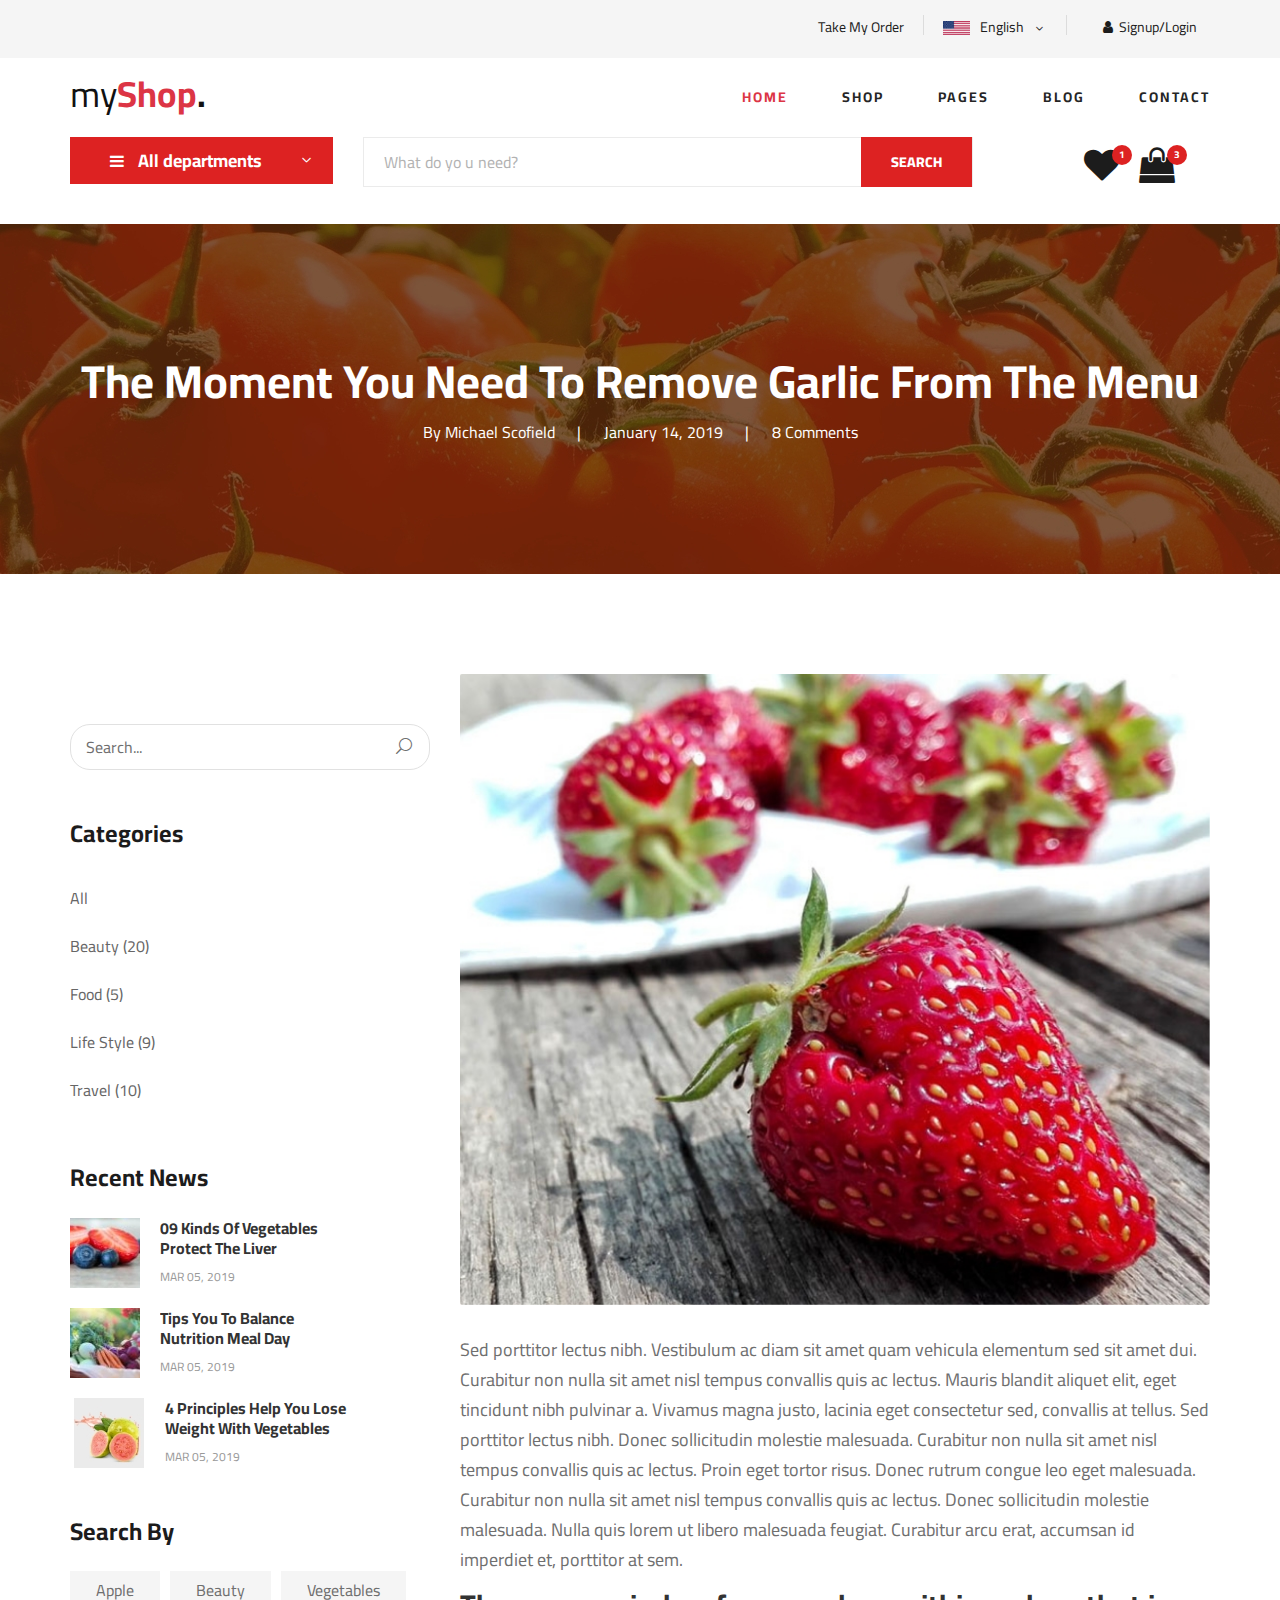
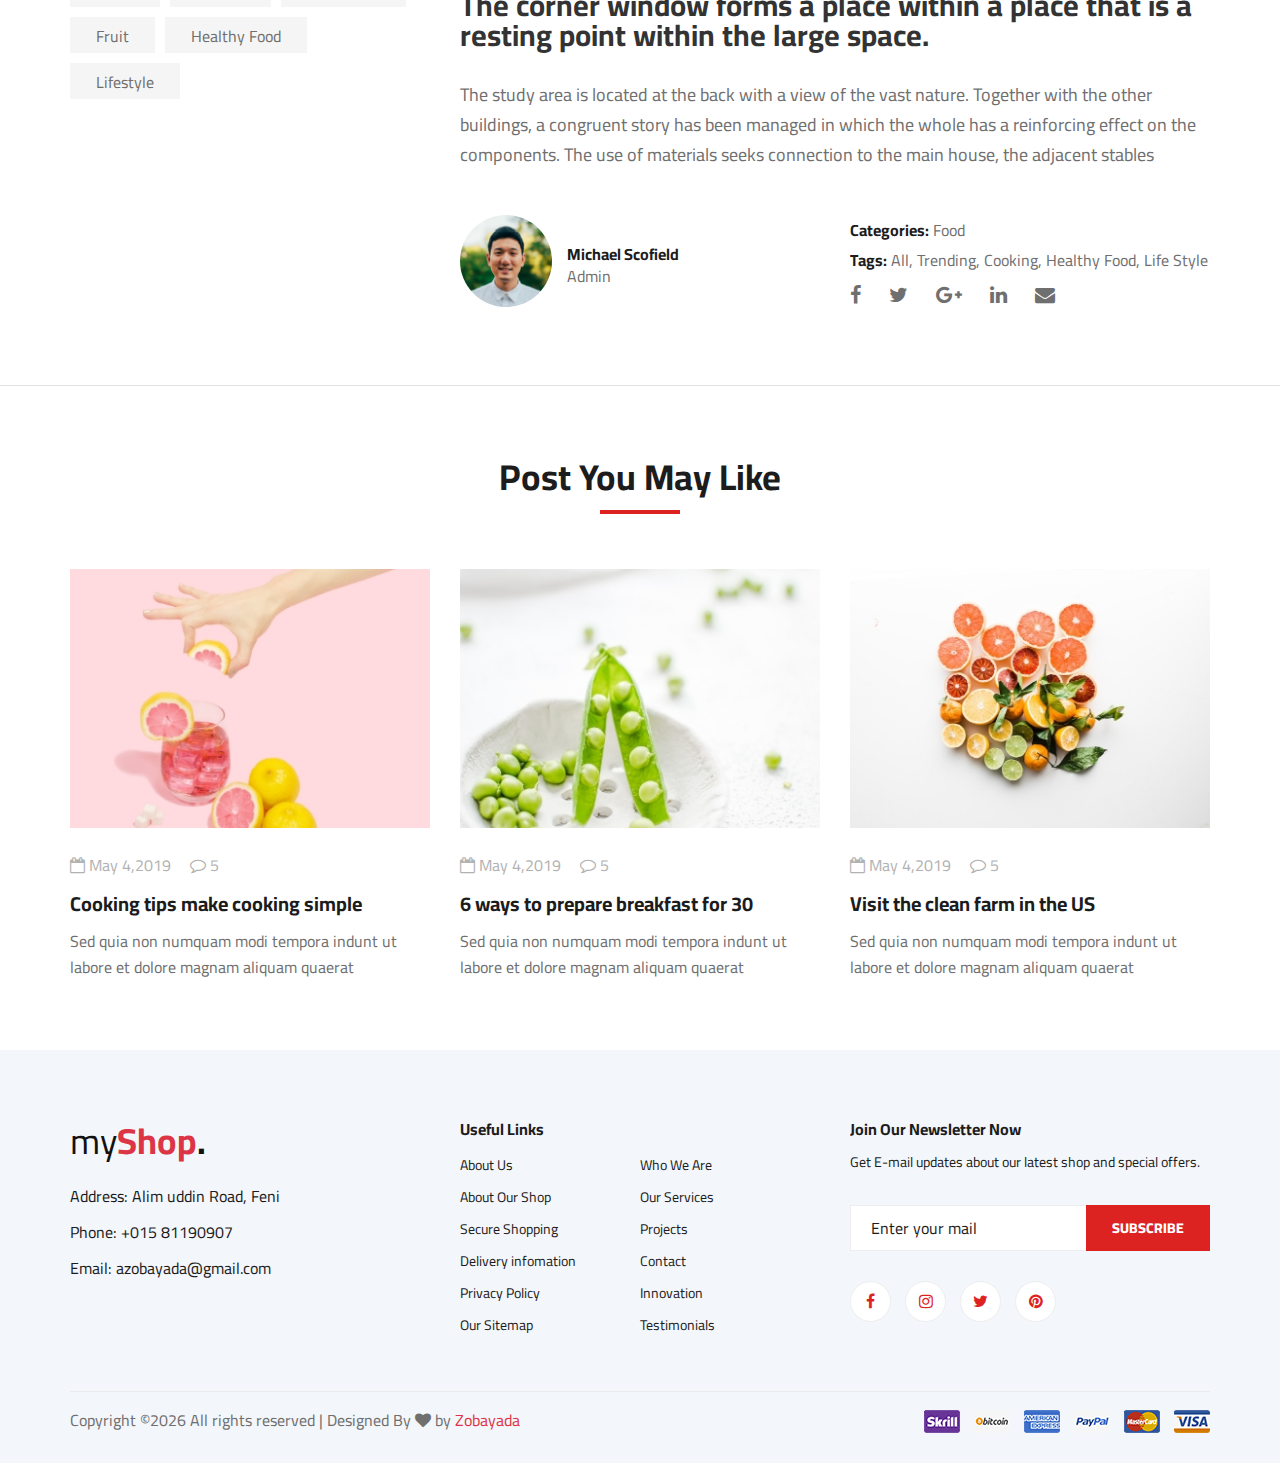
==== commit 72ef347e: "blog" ====
--- a/blog-details.html
+++ b/blog-details.html
@@ -7,7 +7,7 @@
     <meta name="keywords" content="Ogani, unica, creative, html">
     <meta name="viewport" content="width=device-width, initial-scale=1.0">
     <meta http-equiv="X-UA-Compatible" content="ie=edge">
-    <title>Ogani | Template</title>
+    <title>myShop</title>
 
     <!-- Google Font -->
     <link href="https://fonts.googleapis.com/css2?family=Cairo:wght@200;300;400;600;900&display=swap" rel="stylesheet">
@@ -20,20 +20,17 @@
     <link rel="stylesheet" href="css/jquery-ui.min.css" type="text/css">
     <link rel="stylesheet" href="css/owl.carousel.min.css" type="text/css">
     <link rel="stylesheet" href="css/slicknav.min.css" type="text/css">
+    <link rel="stylesheet" href="css/royel_preloder.css" type="text/css">
     <link rel="stylesheet" href="css/style.css" type="text/css">
 </head>
 
-<body>
-    <!-- Page Preloder -->
-    <div id="preloder">
-        <div class="loader"></div>
-    </div>
+<body class="royal_preloader">
 
     <!-- Humberger Begin -->
     <div class="humberger__menu__overlay"></div>
     <div class="humberger__menu__wrapper">
         <div class="humberger__menu__logo">
-            <a href="#"><img src="img/logo.png" alt=""></a>
+            <h2>my<b class="text-danger">Shop</b><b>.</b></h2>
         </div>
         <div class="humberger__menu__cart">
             <ul>
@@ -53,7 +50,87 @@
                 </ul>
             </div>
             <div class="header__top__right__auth">
-                <a href="#"><i class="fa fa-user"></i> Login</a>
+                <button type="button" id="click" class="btn" data-toggle="modal" data-target="#exampleModal2" onclick="myFunction()">
+                    <a href="#"><i class="fa fa-user"></i>Signup/Login</a>
+                  </button>
+                  
+                  <!-- Modal -->
+                  <div class="modal fade" id="exampleModal2" tabindex="-1" role="dialog" aria-labelledby="exampleModalLabel" aria-hidden="true">
+                    <div class="modal-dialog box modal-dialog-centered" role="document">
+                      <div class="modal-content">
+                        <div class="modal-header">
+                          <h5 class="modal-title" id="exampleModalLabel">Welcome to myShop! Please login.</h5>
+                          <button type="button" class="close" data-dismiss="modal" aria-label="Close">
+                            <span aria-hidden="true">&times;</span>
+                          </button>
+                        </div>
+                        <div class="modal-body">
+                          <div class="row">
+                              <div class="col-md-12">
+                                  <div class="col-md-6 left">
+                                      <label>Phone Number or Email <badge class="text-danger">*</badge></label>
+                                      <input type="text" placeholder="Enter Your Phone Number or Email"> <br> <br>
+                                      <label>Password <badge class="text-danger">*</badge></label>
+                                      <input type="number" placeholder="Enter Your Password">
+                                  </div>
+                                  <div class="col-md-6 right">
+                                      <button class="btn btn-warning">LOGIN</button>
+                                      <button class="btn btn-primary mt-2">FACEBOOK</button>
+                                      <button class="btn btn-danger mt-2">GOOGLE</button>
+                                  </div>
+                              </div>
+                          </div>
+                        </div>
+                        <div class="modal-footer text-center">
+                            <h5>New Member ? <button type="button" class="btn modal-btn" data-toggle="modal" data-target="#exampleModal3">
+                                <a href="#">Register Here</a>
+                              </button>
+                              
+                              <!-- Modal -->
+                              <div class="modal fade" id="exampleModal3" tabindex="-1" role="dialog" aria-labelledby="exampleModalLabel" aria-hidden="true">
+                                <div class="modal-dialog box1 modal-dialog-centered" role="document">
+                                  <div class="modal-content">
+                                    <div class="modal-header">
+                                      <h5 class="modal-title" id="exampleModalLabel">Create Your myShop Account</h5>
+                                      <button type="button" class="close" data-dismiss="modal" aria-label="Close">
+                                        <span aria-hidden="true">&times;</span>
+                                      </button>
+                                    </div>
+                                    <div class="modal-body">
+                                      <div class="row">
+                                          <div class="col-md-12">
+                                              <div class="col-md-6 left">
+                                                <label>Full Name <badge class="text-danger">*</badge></label>
+                                                <input type="text" placeholder="Enter Your Full Name"> <br> <br>
+                                                  <label>Phone Number <badge class="text-danger">*</badge></label>
+                                                  <input type="number" placeholder="Enter Your Phone Number"> <br> <br>
+                                                  <label>Password <badge class="text-danger">*</badge></label>
+                                                  <input type="password" placeholder="Enter Your Password">
+                                              </div>
+                                              <div class="col-md-6 right">
+                                                  <button class="btn btn-outline-warning">SIGNUP</button>
+                                                  <p class="mb-0 mt-1">Or</p>
+                                                  <button class="btn btn-warning mt-2">Signup With EMAIL</button>
+                                                  <button class="btn btn-primary mt-2">Signup With FACEBOOK</button>
+                                                  <button class="btn btn-danger mt-2">Signup With GOOGLE</button>
+                                              </div>
+                                          </div>
+                                      </div>
+                                    </div>
+                                    <div class="modal-footer text-center">
+                                        <h5>All Ready Have an Account ? <button type="button" class="btn modal-btn">
+                                            <a href="index.html">Login Here</a>
+                                          </button></h5>
+                                      
+                                    </div>
+                                  </div>
+                                </div>
+                              </div>
+                          
+                        </div>
+                      </div>
+                    </div>
+                  </div>
             </div>
         </div>
         <nav class="humberger__menu__nav mobile-menu">
@@ -81,34 +158,142 @@
         </div>
         <div class="humberger__menu__contact">
             <ul>
-                <li><i class="fa fa-envelope"></i> hello@colorlib.com</li>
+                <li><i class="fa fa-envelope"></i> myshop@gmail.com</li>
                 <li>Free Shipping for all Order of $99</li>
             </ul>
         </div>
     </div>
     <!-- Humberger End -->
+
+    <!-- Cart Begin -->
+    <div class="cart__menu__overlay"></div>
+    <div class="cart__menu__wrapper">
+        <div class="cart-header">
+            <div class="cart-header-icon">
+                <a href="#"><i class="fa fa-shopping-bag text-danger"></i></a>
+            </div>
+            <span class="cart-item-count">0 ITEMS</span>
+        </div>
+        <div class="cart-body">
+            <div class="cart-order-item">
+                <div class="quantity">
+                    <button class="plus">+</button>
+                    <span>1</span>
+                    <button class="minus">-</button>
+                </div>
+                <div class="picture">
+                    <img src="img/product/product-11.jpg" alt="">
+                </div>
+                <div class="name">
+                    <span>Carrot</span>
+                    <div class="sub-text">
+                        <span>৳</span>
+                        <span>3.00</span>
+                    </div>
+                </div>
+                <div class="cart-item-amount">
+                    <div class="total">
+                        <span>৳</span>
+                        <span>3.00</span>
+                    </div>
+                    <div class="remove-item">
+                        <i class="fa fa-trash text-danger"></i>
+                    </div>
+                </div>
+            </div>
+            <div class="cart-order-item">
+                <div class="quantity">
+                    <button class="plus">+</button>
+                    <span>1</span>
+                    <button class="minus">-</button>
+                </div>
+                <div class="picture">
+                    <img src="img/product/product-11.jpg" alt="">
+                </div>
+                <div class="name">
+                    <span>Carrot</span>
+                    <div class="sub-text">
+                        <span>৳</span>
+                        <span>3.00</span>
+                    </div>
+                </div>
+                <div class="cart-item-amount">
+                    <div class="total">
+                        <span>৳</span>
+                        <span>3.00</span>
+                    </div>
+                    <div class="remove-item">
+                        <i class="fa fa-trash text-danger"></i>
+                    </div>
+                </div>
+            </div>
+            <div class="cart-order-item">
+                <div class="quantity">
+                    <button class="plus">+</button>
+                    <span>1</span>
+                    <button class="minus">-</button>
+                </div>
+                <div class="picture">
+                    <img src="img/product/product-11.jpg" alt="">
+                </div>
+                <div class="name">
+                    <span>Carrot</span>
+                    <div class="sub-text">
+                        <span>৳</span>
+                        <span>3.00</span>
+                    </div>
+                </div>
+                <div class="cart-item-amount">
+                    <div class="total">
+                        <span>৳</span>
+                        <span>3.00</span>
+                    </div>
+                    <div class="remove-item">
+                        <i class="fa fa-trash text-danger"></i>
+                    </div>
+                </div>
+            </div>
+        </div>
+        <div class="cart-footer">
+            <div class="cart-total">
+                <span>
+                    Cart Total
+                </span>
+                <b>৳ 0.00</b>
+            </div>
+            <button> <a href="checkout.html"> CHECKOUT</a></button>
+        </div>
+        <div id="mobile-menu-wrap"></div>
+    </div>
+    <!-- Cart End -->
 
     <!-- Header Section Begin -->
     <header class="header">
         <div class="header__top">
             <div class="container">
                 <div class="row">
-                    <div class="col-lg-6">
+                    <div class="col-lg-6 col-md-6">
                         <div class="header__top__left">
-                            <ul>
+                            <!-- <ul>
                                 <li><i class="fa fa-envelope"></i> hello@colorlib.com</li>
-                                <li>Free Shipping for all Order of $99</li>
-                            </ul>
-                        </div>
-                    </div>
-                    <div class="col-lg-6">
+                                <li><a href="#"><i class="fa fa-phone"></i></a> +880 1581190907</li>
+                            </ul> -->
+                        </div>
+                    </div>
+                    <div class="col-lg-6 col-md-6">
                         <div class="header__top__right">
-                            <div class="header__top__right__social">
+                            <!-- <div class="header__top__right__social">
+
                                 <a href="#"><i class="fa fa-facebook"></i></a>
                                 <a href="#"><i class="fa fa-twitter"></i></a>
                                 <a href="#"><i class="fa fa-linkedin"></i></a>
                                 <a href="#"><i class="fa fa-pinterest-p"></i></a>
+                            </div> -->
+                            
+                            <div class="header__top__right__torder">
+                                <a href="#">Take My Order</a>
                             </div>
+
                             <div class="header__top__right__language">
                                 <img src="img/language.png" alt="">
                                 <div>English</div>
@@ -118,9 +303,93 @@
                                     <li><a href="#">English</a></li>
                                 </ul>
                             </div>
+                            
                             <div class="header__top__right__auth">
-                                <a href="#"><i class="fa fa-user"></i> Login</a>
+                                
+                            <!-- Button trigger modal -->
+                                <button type="button" class="btn" data-toggle="modal" data-target="#exampleModal">
+                                    <a href="#"><i class="fa fa-user"></i>Signup/Login</a>
+                                  </button>
+                                  
+                                  <!-- Modal -->
+                                  <div class="modal fade" id="exampleModal" tabindex="-1" role="dialog" aria-labelledby="exampleModalLabel" aria-hidden="true">
+                                    <div class="modal-dialog box modal-dialog-centered" role="document">
+                                      <div class="modal-content">
+                                        <div class="modal-header">
+                                          <h5 class="modal-title" id="exampleModalLabel">Welcome to myShop! Please login.</h5>
+                                          <button type="button" class="close" data-dismiss="modal" aria-label="Close">
+                                            <span aria-hidden="true">&times;</span>
+                                          </button>
+                                        </div>
+                                        <div class="modal-body">
+                                          <div class="row">
+                                              <div class="col-md-12">
+                                                  <div class="col-md-6 left">
+                                                      <label>Phone Number or Email <badge class="text-danger">*</badge></label>
+                                                      <input type="text" placeholder="Enter Your Phone Number or Email"> <br> <br>
+                                                      <label>Password <badge class="text-danger">*</badge></label>
+                                                      <input type="number" placeholder="Enter Your Password">
+                                                  </div>
+                                                  <div class="col-md-6 right">
+                                                      <button class="btn btn-warning">LOGIN</button>
+                                                      <button class="btn btn-primary mt-2">FACEBOOK</button>
+                                                      <button class="btn btn-danger mt-2">GOOGLE</button>
+                                                  </div>
+                                              </div>
+                                          </div>
+                                        </div>
+                                        <div class="modal-footer text-center">
+                                            <h5>New Member ? <button type="button" class="btn modal-btn" data-toggle="modal" data-target="#exampleModal1">
+                                                <a href="#">Register Here</a>
+                                              </button>
+                                              
+                                              <!-- Modal -->
+                                              <div class="modal fade" id="exampleModal1" tabindex="-1" role="dialog" aria-labelledby="exampleModalLabel" aria-hidden="true">
+                                                <div class="modal-dialog box1 modal-dialog-centered" role="document">
+                                                  <div class="modal-content">
+                                                    <div class="modal-header">
+                                                      <h5 class="modal-title" id="exampleModalLabel">Create Your myShop Account</h5>
+                                                      <button type="button" class="close" data-dismiss="modal" aria-label="Close">
+                                                        <span aria-hidden="true">&times;</span>
+                                                      </button>
+                                                    </div>
+                                                    <div class="modal-body">
+                                                      <div class="row">
+                                                          <div class="col-md-12">
+                                                              <div class="col-md-6 left">
+                                                                <label>Full Name <badge class="text-danger">*</badge></label>
+                                                                <input type="text" placeholder="Enter Your Full Name"> <br> <br>
+                                                                  <label>Phone Number <badge class="text-danger">*</badge></label>
+                                                                  <input type="number" placeholder="Enter Your Phone Number"> <br> <br>
+                                                                  <label>Password <badge class="text-danger">*</badge></label>
+                                                                  <input type="password" placeholder="Enter Your Password">
+                                                              </div>
+                                                              <div class="col-md-6 right">
+                                                                  <button class="btn btn-outline-warning">SIGNUP</button>
+                                                                  <p class="mb-0 mt-1">Or</p>
+                                                                  <button class="btn btn-warning mt-2">Signup With EMAIL</button>
+                                                                  <button class="btn btn-primary mt-2">Signup With FACEBOOK</button>
+                                                                  <button class="btn btn-danger mt-2">Signup With GOOGLE</button>
+                                                              </div>
+                                                          </div>
+                                                      </div>
+                                                    </div>
+                                                    <div class="modal-footer text-center">
+                                                        <h5>All Ready Have an Account ? <button type="button" class="btn modal-btn">
+                                                            <a href="index.html">Login Here</a>
+                                                          </button></h5>
+                                                      
+                                                    </div>
+                                                  </div>
+                                                </div>
+                                              </div>
+                                          
+                                        </div>
+                                      </div>
+                                    </div>
+                                  </div>
                             </div>
+
                         </div>
                     </div>
                 </div>
@@ -130,13 +399,16 @@
             <div class="row">
                 <div class="col-lg-3">
                     <div class="header__logo">
-                        <a href="./index.html"><img src="img/logo.png" alt=""></a>
-                    </div>
-                </div>
-                <div class="col-lg-6">
+                        <a href="./index.html">
+                            <h2>my<b class="text-danger">Shop</b><b>.</b></h2>
+                        </a>
+                    </div>
+                </div>
+                <div class="col-lg-2"></div>
+                <div class="col-lg-7">
                     <nav class="header__menu">
                         <ul>
-                            <li><a href="./index.html">Home</a></li>
+                            <li class="active"><a href="./index.html">Home</a></li>
                             <li><a href="./shop-grid.html">Shop</a></li>
                             <li><a href="#">Pages</a>
                                 <ul class="header__menu__dropdown">
@@ -146,20 +418,11 @@
                                     <li><a href="./blog-details.html">Blog Details</a></li>
                                 </ul>
                             </li>
-                            <li class="active"><a href="./blog.html">Blog</a></li>
+                            <li><a href="./blog.html">Blog</a></li>
                             <li><a href="./contact.html">Contact</a></li>
                         </ul>
                     </nav>
                 </div>
-                <div class="col-lg-3">
-                    <div class="header__cart">
-                        <ul>
-                            <li><a href="#"><i class="fa fa-heart"></i> <span>1</span></a></li>
-                            <li><a href="#"><i class="fa fa-shopping-bag"></i> <span>3</span></a></li>
-                        </ul>
-                        <div class="header__cart__price">item: <span>$150.00</span></div>
-                    </div>
-                </div>
             </div>
             <div class="humberger__open">
                 <i class="fa fa-bars"></i>
@@ -167,6 +430,7 @@
         </div>
     </header>
     <!-- Header Section End -->
+
 
     <!-- Hero Section Begin -->
     <section class="hero hero-normal">
@@ -197,21 +461,22 @@
                     <div class="hero__search">
                         <div class="hero__search__form">
                             <form action="#">
-                                <div class="hero__search__categories">
+                                <!-- <div class="hero__search__categories">
                                     All Categories
                                     <span class="arrow_carrot-down"></span>
-                                </div>
+                                </div> -->
                                 <input type="text" placeholder="What do yo u need?">
                                 <button type="submit" class="site-btn">SEARCH</button>
                             </form>
                         </div>
                         <div class="hero__search__phone">
-                            <div class="hero__search__phone__icon">
-                                <i class="fa fa-phone"></i>
-                            </div>
                             <div class="hero__search__phone__text">
-                                <h5>+65 11.188.888</h5>
-                                <span>support 24/7 time</span>
+                                <div class="header__cart">
+                                    <ul>
+                                        <li><a href="#"><i class="fa fa-heart"></i> <span>1</span></a></li>
+                                        <li class="cart__open"><a href="#"><i class="fa fa-shopping-bag"></i> <span>3</span></a></li>
+                                    </ul>
+                                </div>
                             </div>
                         </div>
                     </div>
@@ -220,6 +485,7 @@
         </div>
     </section>
     <!-- Hero Section End -->
+
 
     <!-- Blog Details Hero Begin -->
     <section class="blog-details-hero set-bg" data-setbg="img/blog/details/details-hero.jpg">
@@ -429,12 +695,12 @@
                 <div class="col-lg-3 col-md-6 col-sm-6">
                     <div class="footer__about">
                         <div class="footer__about__logo">
-                            <a href="./index.html"><img src="img/logo.png" alt=""></a>
+                            <h2>my<b class="text-danger">Shop</b><b>.</b></h2>
                         </div>
                         <ul>
-                            <li>Address: 60-49 Road 11378 New York</li>
-                            <li>Phone: +65 11.188.888</li>
-                            <li>Email: hello@colorlib.com</li>
+                            <li>Address: Alim uddin Road, Feni</li>
+                            <li>Phone: +015 81190907</li>
+                            <li>Email: azobayada@gmail.com</li>
                         </ul>
                     </div>
                 </div>
@@ -480,7 +746,7 @@
                 <div class="col-lg-12">
                     <div class="footer__copyright">
                         <div class="footer__copyright__text"><p><!-- Link back to Colorlib can't be removed. Template is licensed under CC BY 3.0. -->
-  Copyright &copy;<script>document.write(new Date().getFullYear());</script> All rights reserved | This template is made with <i class="fa fa-heart" aria-hidden="true"></i> by <a href="https://colorlib.com" target="_blank">Colorlib</a>
+  Copyright &copy;<script>document.write(new Date().getFullYear());</script> All rights reserved | Designed By <i class="fa fa-heart" aria-hidden="true"></i> by <a href="https://github.com/Zobayada" target="_blank" class="text-danger">Zobayada</a>
   <!-- Link back to Colorlib can't be removed. Template is licensed under CC BY 3.0. --></p></div>
                         <div class="footer__copyright__payment"><img src="img/payment-item.png" alt=""></div>
                     </div>
@@ -498,7 +764,24 @@
     <script src="js/jquery.slicknav.js"></script>
     <script src="js/mixitup.min.js"></script>
     <script src="js/owl.carousel.min.js"></script>
+    <script src="js/royal_preloader.js"></script>
     <script src="js/main.js"></script>
+    
+    <script>
+        window.jQuery = window.$ = jQuery;  
+        (function($) { "use strict";
+            //Preloader
+            Royal_Preloader.config({
+                mode           : 'logo',
+                logo           : 'img/logo.jpg',
+                logo_size      : [300, 450],
+                showProgress   : true,
+                showPercentage : true,
+                text_colour: '#000000',
+                background:  '#ffffff'
+            });
+        })(jQuery);
+    </script>
 
 
 
--- a/css/royel_preloder.css
+++ b/css/royel_preloder.css
@@ -0,0 +1,277 @@
+body.royal_preloader {
+    background: none;
+    visibility: hidden;    
+}
+#royal_preloader {
+    visibility: visible;
+    position: fixed;
+    width:100%;
+    height:100%;
+    top: 0;
+    right: 0;
+    bottom: 0;
+    left: 0;
+    height: auto;
+    margin: 0;
+    z-index: 9999999999;
+}
+#royal_preloader.royal_preloader_number:before,
+#royal_preloader.royal_preloader_progress:before {
+    content: '';
+    position: absolute;
+    top: 0;
+    right: 0;
+    bottom: 0;
+    left: 0;
+    background-image: -webkit-radial-gradient(circle, rgba(255, 255, 255, 0.1), rgba(255, 255, 255, 0.01));
+    background-image: -moz-radial-gradient(circle, rgba(255, 255, 255, 0.1), rgba(255, 255, 255, 0.01));
+    background-image: -ms-radial-gradient(circle, rgba(255, 255, 255, 0.1), rgba(255, 255, 255, 0.01));
+    background-image: -o-radial-gradient(circle, rgba(255, 255, 255, 0.1), rgba(255, 255, 255, 0.01));
+    background-image: radial-gradient(circle, rgba(255, 255, 255, 0.1), rgba(255, 255, 255, 0.01));
+}
+#royal_preloader.complete {
+    opacity: 0;
+    -webkit-transition: opacity 0.2s linear 0.5s;
+       -moz-transition: opacity 0.2s linear 0.5s;
+        -ms-transition: opacity 0.2s linear 0.5s;
+         -o-transition: opacity 0.2s linear 0.5s;
+            transition: opacity 0.2s linear 0.5s;
+}
+#royal_preloader.royal_preloader_line {
+    height: 2px;
+    bottom: auto;
+}
+
+/* Number Mode */
+#royal_preloader.royal_preloader_number .royal_preloader_percentage {
+    position: absolute;
+    top: 0;
+    right: 0;
+    bottom: 0;
+    left: 0;
+    margin: auto;
+    width: 100px;
+    height: 100px;
+    border-width: 1px;
+    border-style: solid;
+    border-radius: 50%;
+    line-height: 100px;
+    font-size: 20px;
+    font-family: Impact, Arial;
+    text-shadow: 1px 1px 2px rgba(0, 0, 0, 0.1);
+    text-align: center;
+}
+#royal_preloader.royal_preloader_number .royal_preloader_percentage > div {
+    position: absolute;
+    top: -2px;
+    right: -2px;
+    bottom: -2px;
+    left: -2px;
+    border: 4px solid transparent;
+    border-left-color: #FFFFFF;
+    border-radius: 50%;
+    -webkit-animation: rotate 0.8s linear infinite;
+       -moz-animation: rotate 0.8s linear infinite;
+        -ms-animation: rotate 0.8s linear infinite;
+         -o-animation: rotate 0.8s linear infinite;
+            animation: rotate 0.8s linear infinite;
+}
+
+/* Line Mode */
+#royal_preloader.royal_preloader_line .royal_preloader_loader {
+    position: absolute;
+    height: 100%;
+    left: 0;
+}
+#royal_preloader.royal_preloader_line .royal_preloader_peg {
+    position: absolute;
+    right: 0;
+    height: 100%;
+    width: 100px;
+    opacity: 0.5;
+}
+
+/* Text Mode */
+#royal_preloader.royal_preloader_text .royal_preloader_loader {
+    color: #FFFFFF;
+    position: absolute;
+    top: 0;
+    bottom: 0;
+    opacity:.2;
+    left: 50%;
+    font-family: 'Open Sans', sans-serif;
+    font-weight:700;
+    height: 80px;
+    line-height: 80px;
+    margin: auto;
+    letter-spacing: -4px;
+    font-size: 55px;
+    white-space: nowrap;
+}
+#royal_preloader.royal_preloader_text .royal_preloader_loader div {
+    position: absolute;
+    top: 0px;
+    right: 0px;
+    bottom: 0px;
+    left: 0%;
+    background-color: #000000;
+    opacity: 0.7;
+    filter: alpha(opacity=70);
+}
+
+/* Scale Text Mode */
+#royal_preloader.royal_preloader_scale_text .royal_preloader_loader {
+    color: #FFFFFF;
+    position: absolute;
+    font-family: 'Open Sans', sans-serif;
+    font-weight:700;
+    top: 0;
+    bottom: 0;
+    left: 50%;
+    height: 32px;
+    line-height: 32px;
+    margin: auto;
+    letter-spacing: 1px;
+    font-size: 32px;
+    white-space: nowrap;
+}
+
+#royal_preloader.royal_preloader_scale_text .royal_preloader_loader span {
+    display: inline-block;
+    -webkit-transform: scale(0);
+       -moz-transform: scale(0);
+        -ms-transform: scale(0);
+         -o-transform: scale(0);
+            transform: scale(0);
+}
+
+#royal_preloader.royal_preloader_scale_text .royal_preloader_loader span.loaded {
+    -webkit-animation: scale 0.2s forwards;
+       -moz-animation: scale 0.2s forwards;
+        -ms-animation: scale 0.2s forwards;
+         -o-animation: scale 0.2s forwards;
+            animation: scale 0.2s forwards;
+}
+
+/* Logo Mode */
+#royal_preloader.royal_preloader_logo .royal_preloader_loader {
+    position: absolute;
+    left: 50%;
+    top: 50%;
+    margin: 0px;
+    overflow: hidden;
+    background-position: 50% 50%;
+    background-repeat: no-repeat;
+    background-size: 100%;
+    border-radius: 5px;
+}
+#royal_preloader.royal_preloader_logo .royal_preloader_loader div {
+    position: absolute;
+    bottom: 0%;
+    left: 0px;
+    right: 0px;
+    height: 100%;
+    opacity: 0.7;
+    filter: alpha(opacity=70);
+}
+#royal_preloader.royal_preloader_logo .royal_preloader_percentage {
+    position: absolute;
+    top: 50%;
+    left: 50%;
+    height: 40px;
+    line-height: 40px;
+    margin: 0px;
+    color: #072E77;
+    text-align: center;
+    font-family: 'Open Sans';
+    font-size: 13px;
+    font-weight: 400;
+    letter-spacing:2px;
+    padding-top:10px;
+}
+
+/* Progress Mode */
+#royal_preloader.royal_preloader_progress .royal_preloader_percentage {
+    position: absolute;
+    top: 50%;
+    left: 0;
+    right: 0;
+    color: #AAAAAA;
+    color: rgba(255, 255, 255, 0.1);
+    font-family: Impact, Arial;
+    font-size: 20px;
+    text-align: center;
+}
+#royal_preloader.royal_preloader_progress .royal_preloader_loader {
+    content: '';
+    position: absolute;
+    top: 50%;
+    left: 0;
+    right: 0;
+    width: 60%;
+    height: 2px;
+    margin: -10px auto auto auto;
+    background-color: rgba(0, 0, 0, 0.1); 
+}
+#royal_preloader.royal_preloader_progress .royal_preloader_meter {
+    width: 0;
+    height: 100%;
+    margin: auto;
+    padding: 0;
+    background-color: #C76363;
+}
+
+
+@-webkit-keyframes rotate {
+    0% { -webkit-transform: rotate(0);}
+    100% { -webkit-transform: rotate(360deg); }
+}
+@-moz-keyframes rotate {
+    0% { -moz-transform: rotate(0); }
+    100% { -moz-transform: rotate(360deg); }
+}
+@-ms-keyframes rotate {
+    0% { -ms-transform: rotate(0); }
+    100% { -ms-transform: rotate(360deg); }
+}
+@-o-keyframes rotate {
+    0% { -o-transform: rotate(0); }
+    100% { -o-transform: rotate(360deg); }
+}
+@keyframes rotate {
+    0% { transform: rotate(0); }
+    100% { transform: rotate(360deg); }
+}
+
+@-webkit-keyframes scale {
+    0% { -webkit-transform: scale(0); opacity: 0;}
+    50% { -webkit-transform: scale(2);  opacity: 0.5;}
+    100% { -webkit-transform: scale(1);  opacity: 1;}
+}
+@-moz-keyframes scale {
+    0% { -moz-transform: scale(0); opacity: 0;}
+    50% { -moz-transform: scale(2); opacity: 0.5;}
+    100% { -moz-transform: scale(1); opacity: 1;}
+}
+@-ms-keyframes scale {
+    0% { -ms-transform: scale(0); opacity: 0;}
+    50% { -ms-transform: scale(2); opacity: 0.5;}
+    100% { -ms-transform: scale(1); opacity: 1;}
+}
+@-o-keyframes scale {
+    0% { -o-transform: scale(0); opacity: 0;}
+    50% { -o-transform: scale(2); opacity: 0;.5}
+    100% { -o-transform: scale(1); opacity: 1;}
+}
+@keyframes scale {
+    0% { transform: scale(0); opacity: 0;}
+    50% { transform: scale(2); opacity: 0.5;}
+    100% { transform: scale(1); opacity: 1;}
+}
+@media only screen and (max-width: 800px) {
+    #royal_preloader.royal_preloader_scale_text .royal_preloader_loader {
+        height: 22px;
+        line-height: 22px;
+        font-size: 22px;
+    }
+}--- a/css/style.css
+++ b/css/style.css
@@ -20,6 +20,28 @@
 /*----------------------------------------*/
 /* Template default CSS
 /*----------------------------------------*/
+::selection {
+    color: #fff;
+    background: #dd2222;
+}
+::-webkit-scrollbar {
+    width: 8px;
+    height: 2px;
+}
+::-webkit-scrollbar-thumb {
+    border-radius: 10px;
+    box-shadow: inset 0 0 6px rgb(0 0 0 / 50%);
+}
+::-webkit-scrollbar-thumb {
+    background: linear-gradient(119deg, #dd2222, transparent 85%);
+}
+::-webkit-scrollbar-track {
+    box-shadow: inset 0 0 6px rgb(0 0 0 / 30%);
+    border-radius: 10px;
+}
+::-webkit-scrollbar-track {
+    background: #f1f1f1;
+}
 
 html,
 body {
@@ -157,7 +179,7 @@
 	color: #ffffff;
 	text-transform: uppercase;
 	font-weight: 700;
-	background: #7fad39;
+	background: #dd2222;
 	letter-spacing: 2px;
 }
 
@@ -300,6 +322,12 @@
 	background: #000000;
 	opacity: 0.1;
 	content: "";
+}
+
+@media(max-width: 991){
+	.header__top__right__torder:after {
+		display: none;
+	}
 }
 
 .header__top__right__torder a {
@@ -407,6 +435,7 @@
 
 .header__menu {
 	padding: 24px 0;
+	float: right;
 }
 
 .header__menu ul li {
@@ -547,6 +576,195 @@
 	display: none;
 }
 
+/* Cart */
+.cart__open{
+	display: none;
+}
+.cart__menu__wrapper {
+	width: 320px;
+	background: #ffffff;
+	position: fixed;
+	right: -300px;
+	top: 0;
+	height: 100%;
+	/* overflow-y: auto; */
+	z-index: 99;
+	opacity: 0;
+	display: block;
+	-webkit-transition: all, 0.6s;
+	-moz-transition: all, 0.6s;
+	-ms-transition: all, 0.6s;
+	-o-transition: all, 0.6s;
+	transition: all, 0.6s;
+}
+.cart__menu__wrapper.show__cart__menu__wrapper {
+	opacity: 1;
+	right: 0;
+}
+.over_hiden {
+	overflow: hidden;
+}
+.cart__menu__overlay.active {
+	visibility: visible;
+}
+.cart__menu__overlay{
+	position: fixed;
+	right: 0;
+	top: 0;
+	height: 100%;
+	width: 100%;
+	background: rgba(0, 0, 0, 0.5);
+	content: "";
+	z-index: 98;
+	visibility: hidden;
+	-webkit-transition: all, 0.6s;
+	-moz-transition: all, 0.6s;
+	-ms-transition: all, 0.6s;
+	-o-transition: all, 0.6s;
+	transition: all, 0.6s;
+}
+
+.cart-header {
+    width: 100%;
+    font-size: 15px;
+    color: #4f4f4f;
+    cursor: pointer;
+    background-color: #e4e0e1;
+    height: 39px;
+    padding: 0 20px;
+    display: flex;
+    align-items: center;
+    justify-content: space-between;
+}
+.cart-header-icon {
+    width: 25px;
+    line-height: 35px;
+}
+.cart-item-count {
+    color: #4f4f4f;
+    flex: 1;
+    margin-top: 5px;
+    margin-left: 8px;
+}
+
+.cart-body {
+    width: 100%;
+    overflow-y: auto;
+    height: 77vh;
+}
+.cart-order-item {
+    position: relative;
+    display: -webkit-box;
+    display: -moz-box;
+    display: -ms-flexbox;
+    display: -webkit-flex;
+    display: flex;
+    border-top: 1px solid transparent;
+    border-bottom: 1px solid #ebebeb;
+    padding-top: 10px;
+    padding-bottom: 10px;
+    align-items: center;
+}
+.cart-order-item .quantity {
+    width: 30px;
+    text-align: center;
+    padding-top: 0;
+    align-self: center;
+}
+.cart-order-item>div {
+    display: table-cell;
+    vertical-align: top;
+    font-size: 14px;
+    padding-left: 5px;
+    flex-grow: 1;
+    text-transform: capitalize;
+    line-height: normal;
+}
+.quantity button {
+    border-radius: 50px;
+    width: 25px;
+    height: 25px;
+    line-height: 15px;
+    text-align: center;
+	border: 1px solid #adb5bd;
+}
+.quantity span {
+    display: inline-block;
+    margin: 5px 0;
+    font-size: 11px;
+}
+.cart-order-item .picture {
+    width: 60px;
+    max-height: 60px;
+    text-align: center;
+}
+.cart-order-item .picture img {
+    max-width: 40px;
+    max-height: 40px;
+}
+.cart-order-item .name {
+    width: 145px;
+    font-size: 13px;
+    flex-grow: 90;
+}
+.cart-order-item .name .sub-text {
+    color: #9a9999;
+    font-size: 10px;
+}
+.cart-order-item .cart-item-amount {
+    min-width: 105px;
+    display: -ms-flexbox;
+    display: -webkit-flex;
+    display: flex!important;
+    -ms-flex-align: center;
+    -webkit-align-items: center;
+    -webkit-box-align: center;
+    align-items: center;
+}
+.cart-order-item .cart-item-amount .total {
+    flex: 1;
+}
+.cart-order-item .remove-item {
+    margin-right: 8px;
+    font-size: 15px;
+    text-align: right;
+    cursor: pointer;
+    margin-top: 3px;
+}
+.cart-footer {
+    background: #fff;
+    text-align: center;
+    box-sizing: border-box;
+    -webkit-box-shadow: 0 0 15px 0 rgb(0 0 0 / 30%);
+    -moz-box-shadow: 0 0 15px 0 rgba(0,0,0,.3);
+    box-shadow: 0 0 15px 0 rgb(0 0 0 / 30%);
+    display: flex;
+    align-items: center;
+    flex-wrap: nowrap;
+    position: absolute;
+    bottom: 0;
+    width: 100%;
+}
+.cart-footer .cart-total {
+    border-right: 1px solid;
+}
+.cart-footer .cart-total, .cart-footer button {
+    width: 90%;
+    height: 40px;
+    background: #dd2222;
+    border: none;
+    color: #fff;
+    font-size: 17px;
+    line-height: 45px;
+    padding: 0;
+    -webkit-box-shadow: 0 0 3px #b1aeae;
+    -moz-box-shadow: 0 0 3px #b1aeae;
+    box-shadow: 0 0 3px #b1aeae;
+}
+.cart-footer button a{
+	color: #fff;
+}
+
 /*---------------------
   Hero
 -----------------------*/
@@ -729,7 +947,7 @@
 	text-transform: uppercase;
 	font-weight: 700;
 	letter-spacing: 4px;
-	color: #7fad39;
+	color: #dd2222;
 }
 
 .hero__text h2 {
@@ -744,6 +962,79 @@
 	margin-bottom: 35px;
 }
 
+/* Modal */
+.modal.show .modal-dialog .box{
+	max-width: 700px;
+}
+.modal.show .modal-dialog .box1{
+	max-width: 800px;
+}
+.modal-body label {
+    font-size: 16px;
+    height: 15px;
+    line-height: 15px;
+    overflow: hidden;
+    color: #424242;
+    display: block;
+    margin-bottom: 5px;
+	text-align: left;
+}
+.modal-body input {
+    -webkit-box-sizing: border-box;
+    box-sizing: border-box;
+    width: 100%;
+    border: 1px solid #ddd;
+    font-size: 14px;
+    height: 40px;
+    line-height: 38px \0;
+    padding: 0 35px 0 10px;
+    margin-bottom: 2px;
+    outline: none;
+}
+.modal-body button {
+	width: 100%;
+    margin: 0;
+    height: 38px;
+    padding: 0 36px;
+    font-size: 14px;
+    line-height: 35px;
+    border-width: 1px;
+	position: relative;
+    display: inline-block;
+    font-style: normal;
+    font-family: inherit;
+    cursor: pointer;
+    transition: all .3s ease-out;
+    box-shadow: none;
+    border-radius: 2px;
+    border-style: solid;
+    text-align: center;
+}
+.modal-body .right{
+    width: 305px;
+    float: right;
+	margin-top: 15px;
+}
+.modal-body .left{
+	width: 380px;
+	float: left;
+}
+.modal-footer{
+	justify-content: center;
+}
+.modal-btn{
+	padding: 0;
+	margin-top: -4px;
+}
+
+@media(max-width: 767px){
+	.modal-body .right{
+		width: 100%;
+	}
+	.modal-body .left{
+		width: 100%;
+	}
+}
 /*---------------------
   Categories
 -----------------------*/
@@ -1988,9 +2279,10 @@
 }
 
 .primary-btn.cart-btn {
-	color: #6f6f6f;
+	color: #dd2222;
 	padding: 14px 30px 12px;
 	background: #f5f5f5;
+	border: 1px solid;
 }
 
 .primary-btn.cart-btn span {
@@ -2029,9 +2321,11 @@
 
 .shoping__discount form button {
 	padding: 15px 30px 11px;
-	font-size: 12px;
-	letter-spacing: 4px;
-	background: #6f6f6f;
+    font-size: 12px;
+    letter-spacing: 4px;
+    background: #f9c7cc;
+    border: 1px solid #dd2222;
+    color: #dd2222;
 }
 
 .shoping__checkout {
@@ -2170,8 +2464,8 @@
 }
 
 .checkout__input__checkbox label input:checked~.checkmark {
-	background: #7fad39;
-	border-color: #7fad39;
+	background: #dd2222;
+	border-color: #dd2222;
 }
 
 .checkout__input__checkbox label input:checked~.checkmark:after {
@@ -2398,7 +2692,7 @@
 }
 
 .blog__sidebar__item ul li a:hover {
-	color: #7fad39;
+	color: #dd2222;
 }
 
 .blog__sidebar__search {
@@ -2618,7 +2912,7 @@
 }
 
 .blog__details__widget .blog__details__social a:hover {
-	color: #7fad39;
+	color: #dd2222;
 }
 
 .blog__details__widget .blog__details__social a:last-child {
@@ -2774,7 +3068,7 @@
 
 .contact__widget span {
 	font-size: 36px;
-	color: #7fad39;
+	color: #dd2222;
 }
 
 .contact__widget h4 {
@@ -2813,7 +3107,7 @@
 
 .map .map-inside i {
 	font-size: 48px;
-	color: #7fad39;
+	color: #dd2222;
 	position: absolute;
 	bottom: -75px;
 	left: 50%;
@@ -3006,6 +3300,287 @@
 		position: relative;
 	}
 	.humberger__menu__wrapper {
+		width: 320px;
+		background: #ffffff;
+		position: fixed;
+		left: -300px;
+		top: 0;
+		height: 100%;
+		overflow-y: auto;
+		z-index: 99;
+		padding: 30px;
+		padding-top: 50px;
+		opacity: 0;
+		display: block;
+		-webkit-transition: all, 0.6s;
+		-moz-transition: all, 0.6s;
+		-ms-transition: all, 0.6s;
+		-o-transition: all, 0.6s;
+		transition: all, 0.6s;
+	}
+	.cart__menu__wrapper.show.cart__menu__wrapper, .humberger__menu__wrapper.show__humberger__menu__wrapper {
+		opacity: 1;
+		left: 0;
+	}
+	.humberger__menu__logo {
+		margin-bottom: 30px;
+	}
+	.humberger__menu__logo a {
+		display: inline-block;
+	}
+	.humberger__menu__contact {
+		padding: 10px 0 13px;
+	}
+	.humberger__menu__contact ul li {
+		font-size: 14px;
+		color: #1c1c1c;
+		position: relative;
+		line-height: 30px;
+		list-style: none;
+	}
+	.humberger__menu__contact ul li i {
+		color: #252525;
+		margin-right: 5px;
+	}
+	.humberger__menu__cart ul {
+		display: inline-block;
+		margin-right: 25px;
+	}
+	.humberger__menu__cart ul li {
+		list-style: none;
+		display: inline-block;
+		margin-right: 15px;
+	}
+	.humberger__menu__cart ul li:last-child {
+		margin-right: 0;
+	}
+	.humberger__menu__cart ul li a {
+		position: relative;
+	}
+	.humberger__menu__cart ul li a i {
+		font-size: 18px;
+		color: #1c1c1c;
+	}
+	.humberger__menu__cart ul li a span {
+		height: 13px;
+		width: 13px;
+		background: #dd2222;
+		font-size: 10px;
+		color: #ffffff;
+		line-height: 13px;
+		text-align: center;
+		font-weight: 700;
+		display: inline-block;
+		border-radius: 50%;
+		position: absolute;
+		top: 0;
+		right: -12px;
+	}
+	.humberger__menu__cart .header__cart__price {
+		font-size: 14px;
+		color: #6f6f6f;
+		display: inline-block;
+	}
+	.humberger__menu__cart .header__cart__price span {
+		color: #252525;
+		font-weight: 700;
+	}
+	.humberger__menu__cart {
+		margin-bottom: 25px;
+	}
+	.humberger__menu__widget {
+		margin-bottom: 0px;
+	}
+	.humberger__menu__widget .header__top__right__language {
+		margin-right: 0px;
+	}
+	.humberger__menu__nav {
+		display: none;
+	}
+	.humberger__menu__wrapper .header__top__right__social {
+		display: block;
+		margin-right: 0;
+		margin-bottom: 20px;
+	}
+	.humberger__menu__wrapper .header__top__right__social a {
+		display: inline-block;
+		height: 41px;
+		width: 41px;
+		font-size: 16px;
+		color: #dd2222;
+		border: 1px solid #ededed;
+		border-radius: 50%;
+		line-height: 38px;
+		text-align: center;
+		background: #ffffff;
+		-webkit-transition: all, 0.3s;
+		-moz-transition: all, 0.3s;
+		-ms-transition: all, 0.3s;
+		-o-transition: all, 0.3s;
+		transition: all, 0.3s;
+		margin-right: 10px;
+	}
+	.humberger__menu__wrapper .header__top__right__social a:hover {
+		background: #dd2222;
+		color: #ffffff;
+		border-color: #ffffff;
+	}
+	.cart__menu__wrapper .slicknav_btn, .humberger__menu__wrapper .slicknav_btn {
+		display: none;
+	}
+	.cart__menu__wrapper .slicknav_nav .slicknav_item a, .humberger__menu__wrapper .slicknav_nav .slicknav_item a {
+		border-bottom: none !important;
+	}
+	.cart__menu__wrapper .slicknav_nav, .humberger__menu__wrapper .slicknav_nav {
+		display: block !important;
+	}
+	.cart__menu__wrapper .slicknav_menu, .humberger__menu__wrapper .slicknav_menu {
+		background: transparent;
+		padding: 0;
+		margin-bottom: 30px;
+	}
+	.cart__menu__wrapper .slicknav_nav ul, .humberger__menu__wrapper .slicknav_nav ul {
+		margin: 10px;
+	}
+	.cart__menu__wrapper .slicknav_nav a, .humberger__menu__wrapper .slicknav_nav a {
+		color: #1c1c1c;
+		font-size: 16px;
+		font-weight: 600;
+		margin: 0;
+	}
+	.cart__menu__wrapper .slicknav_nav a:hover, .humberger__menu__wrapper .slicknav_nav a:hover {
+		-webkit-border-radius: 0;
+		border-radius: 0;
+		background: transparent;
+		color: #dd2222;
+	}
+	.cart__menu__wrapper .slicknav_nav .slicknav_row,
+	.cart__menu__wrapper .slicknav_nav a, .humberger__menu__wrapper .slicknav_nav .slicknav_row,
+	.humberger__menu__wrapper .slicknav_nav a {
+		padding: 8px 0;
+	}
+	.humberger__menu__overlay {
+		position: fixed;
+		left: 0;
+		top: 0;
+		height: 100%;
+		width: 100%;
+		background: rgba(0, 0, 0, 0.5);
+		content: "";
+		z-index: 98;
+		visibility: hidden;
+		-webkit-transition: all, 0.6s;
+		-moz-transition: all, 0.6s;
+		-ms-transition: all, 0.6s;
+		-o-transition: all, 0.6s;
+		transition: all, 0.6s;
+	}
+	.humberger__menu__overlay.active {
+		visibility: visible;
+	}
+	.header__top {
+		display: none;
+	}
+	.header__menu {
+		display: none;
+	}
+	.header__cart {
+		text-align: center;
+		padding: 10px 0 24px;
+	}
+	.over_hid {
+		overflow: hidden;
+	}
+}
+
+/* Wide Mobile = 480px */
+
+@media only screen and (max-width: 767px) {
+	.hero__categories {
+		margin-bottom: 30px;
+	}
+	.hero__search {
+		margin-bottom: 30px;
+	}
+	.hero__search__form {
+		width: 100%;
+	}
+	.hero__search__form form input {
+		width: 100%;
+	}
+	.hero__search__form form .hero__search__categories {
+		display: none;
+	}
+	.hero__search__phone {
+		float: left;
+		margin-top: 30px;
+	}
+	.categories__slider.owl-carousel .owl-nav {
+		text-align: center;
+		margin-top: 40px;
+	}
+	.categories__slider.owl-carousel .owl-nav button {
+		position: relative;
+		left: 0;
+		top: 0;
+		transform: translateY(0);
+	}
+	.categories__slider.owl-carousel .owl-nav button.owl-next {
+		right: -10px;
+	}
+	.footer__copyright {
+		text-align: center;
+	}
+	.footer__copyright__text {
+		float: none;
+		margin-bottom: 25px;
+	}
+	.footer__copyright__payment {
+		float: none;
+	}
+	.filter__item {
+		text-align: center;
+	}
+	.filter__option {
+		text-align: center;
+	}
+	.product__details__pic {
+		margin-bottom: 40px;
+	}
+	.product__details__tab .nav-tabs:before {
+		display: none;
+	}
+	.product__details__tab .nav-tabs:after {
+		display: none;
+	}
+	.shoping__cart__table {
+		overflow-y: auto;
+	}
+	.shoping__discount form input {
+		margin-bottom: 15px;
+	}
+	.blog__details__author {
+		overflow: hidden;
+		margin-bottom: 25px;
+	}
+	.cart__open, .humberger__open {
+		display: block;
+		font-size: 22px;
+		color: #1c1c1c;
+		height: 35px;
+		width: 35px;
+		line-height: 33px;
+		text-align: center;
+		border: 1px solid #1c1c1c;
+		cursor: pointer;
+		position: absolute;
+		right: 15px;
+		top: 22px;
+	}
+	.header .container {
+		position: relative;
+	}
+	.cart__menu__wrapper, .humberger__menu__wrapper {
 		width: 300px;
 		background: #ffffff;
 		position: fixed;
@@ -3070,7 +3645,7 @@
 	.humberger__menu__cart ul li a span {
 		height: 13px;
 		width: 13px;
-		background: #7fad39;
+		background: #dd2222;
 		font-size: 10px;
 		color: #ffffff;
 		line-height: 13px;
@@ -3098,7 +3673,7 @@
 		margin-bottom: 20px;
 	}
 	.humberger__menu__widget .header__top__right__language {
-		margin-right: 20px;
+		margin-right: 0px;
 	}
 	.humberger__menu__nav {
 		display: none;
@@ -3108,41 +3683,58 @@
 		margin-right: 0;
 		margin-bottom: 20px;
 	}
-	.humberger__menu__wrapper .slicknav_btn {
+	.humberger__menu__wrapper .header__top__right__social a {
+		display: inline-block;
+		height: 41px;
+		width: 41px;
+		font-size: 16px;
+		color: #dd2222;
+		border: 1px solid #ededed;
+		border-radius: 50%;
+		line-height: 38px;
+		text-align: center;
+		background: #ffffff;
+		-webkit-transition: all, 0.3s;
+		-moz-transition: all, 0.3s;
+		-ms-transition: all, 0.3s;
+		-o-transition: all, 0.3s;
+		transition: all, 0.3s;
+		margin-right: 10px;
+	}
+	.cart__menu__wrapper .slicknav_btn, .humberger__menu__wrapper .slicknav_btn {
 		display: none;
 	}
-	.humberger__menu__wrapper .slicknav_nav .slicknav_item a {
+	.cart__menu__wrapper .slicknav_nav .slicknav_item a, .humberger__menu__wrapper .slicknav_nav .slicknav_item a {
 		border-bottom: none !important;
 	}
-	.humberger__menu__wrapper .slicknav_nav {
+	.cart__menu__wrapper .slicknav_nav, .humberger__menu__wrapper .slicknav_nav {
 		display: block !important;
 	}
-	.humberger__menu__wrapper .slicknav_menu {
+	.cart__menu__wrapper .slicknav_menu, .humberger__menu__wrapper .slicknav_menu {
 		background: transparent;
 		padding: 0;
 		margin-bottom: 30px;
 	}
-	.humberger__menu__wrapper .slicknav_nav ul {
-		margin: 0;
-	}
-	.humberger__menu__wrapper .slicknav_nav a {
+	.cart__menu__wrapper .slicknav_nav ul, .humberger__menu__wrapper .slicknav_nav ul {
+		margin: 10px;
+	}
+	.cart__menu__wrapper .slicknav_nav a, .humberger__menu__wrapper .slicknav_nav a {
 		color: #1c1c1c;
 		font-size: 16px;
 		font-weight: 600;
 		margin: 0;
-		border-bottom: 1px solid #e1e1e1;
 	}
 	.humberger__menu__wrapper .slicknav_nav a:hover {
 		-webkit-border-radius: 0;
 		border-radius: 0;
 		background: transparent;
-		color: #7fad39;
+		color: #dd2222;
 	}
 	.humberger__menu__wrapper .slicknav_nav .slicknav_row,
 	.humberger__menu__wrapper .slicknav_nav a {
 		padding: 8px 0;
 	}
-	.humberger__menu__overlay {
+	.cart__menu__overlay, .humberger__menu__overlay {
 		position: fixed;
 		left: 0;
 		top: 0;
@@ -3170,264 +3762,7 @@
 	.header__cart {
 		text-align: center;
 		padding: 10px 0 24px;
-	}
-	.over_hid {
-		overflow: hidden;
-	}
-}
-
-/* Wide Mobile = 480px */
-
-@media only screen and (max-width: 767px) {
-	.hero__categories {
-		margin-bottom: 30px;
-	}
-	.hero__search {
-		margin-bottom: 30px;
-	}
-	.hero__search__form {
-		width: 100%;
-	}
-	.hero__search__form form input {
-		width: 100%;
-	}
-	.hero__search__form form .hero__search__categories {
 		display: none;
-	}
-	.hero__search__phone {
-		float: left;
-		margin-top: 30px;
-	}
-	.categories__slider.owl-carousel .owl-nav {
-		text-align: center;
-		margin-top: 40px;
-	}
-	.categories__slider.owl-carousel .owl-nav button {
-		position: relative;
-		left: 0;
-		top: 0;
-		transform: translateY(0);
-	}
-	.categories__slider.owl-carousel .owl-nav button.owl-next {
-		right: -10px;
-	}
-	.footer__copyright {
-		text-align: center;
-	}
-	.footer__copyright__text {
-		float: none;
-		margin-bottom: 25px;
-	}
-	.footer__copyright__payment {
-		float: none;
-	}
-	.filter__item {
-		text-align: center;
-	}
-	.filter__option {
-		text-align: center;
-	}
-	.product__details__pic {
-		margin-bottom: 40px;
-	}
-	.product__details__tab .nav-tabs:before {
-		display: none;
-	}
-	.product__details__tab .nav-tabs:after {
-		display: none;
-	}
-	.shoping__cart__table {
-		overflow-y: auto;
-	}
-	.shoping__discount form input {
-		margin-bottom: 15px;
-	}
-	.blog__details__author {
-		overflow: hidden;
-		margin-bottom: 25px;
-	}
-	.humberger__open {
-		display: block;
-		font-size: 22px;
-		color: #1c1c1c;
-		height: 35px;
-		width: 35px;
-		line-height: 33px;
-		text-align: center;
-		border: 1px solid #1c1c1c;
-		cursor: pointer;
-		position: absolute;
-		right: 15px;
-		top: 22px;
-	}
-	.header .container {
-		position: relative;
-	}
-	.humberger__menu__wrapper {
-		width: 300px;
-		background: #ffffff;
-		position: fixed;
-		left: -300px;
-		top: 0;
-		height: 100%;
-		overflow-y: auto;
-		z-index: 99;
-		padding: 30px;
-		padding-top: 50px;
-		opacity: 0;
-		display: block;
-		-webkit-transition: all, 0.6s;
-		-moz-transition: all, 0.6s;
-		-ms-transition: all, 0.6s;
-		-o-transition: all, 0.6s;
-		transition: all, 0.6s;
-	}
-	.humberger__menu__wrapper.show__humberger__menu__wrapper {
-		opacity: 1;
-		left: 0;
-	}
-	.humberger__menu__logo {
-		margin-bottom: 30px;
-	}
-	.humberger__menu__logo a {
-		display: inline-block;
-	}
-	.humberger__menu__contact {
-		padding: 10px 0 13px;
-	}
-	.humberger__menu__contact ul li {
-		font-size: 14px;
-		color: #1c1c1c;
-		position: relative;
-		line-height: 30px;
-		list-style: none;
-	}
-	.humberger__menu__contact ul li i {
-		color: #252525;
-		margin-right: 5px;
-	}
-	.humberger__menu__cart ul {
-		display: inline-block;
-		margin-right: 25px;
-	}
-	.humberger__menu__cart ul li {
-		list-style: none;
-		display: inline-block;
-		margin-right: 15px;
-	}
-	.humberger__menu__cart ul li:last-child {
-		margin-right: 0;
-	}
-	.humberger__menu__cart ul li a {
-		position: relative;
-	}
-	.humberger__menu__cart ul li a i {
-		font-size: 18px;
-		color: #1c1c1c;
-	}
-	.humberger__menu__cart ul li a span {
-		height: 13px;
-		width: 13px;
-		background: #7fad39;
-		font-size: 10px;
-		color: #ffffff;
-		line-height: 13px;
-		text-align: center;
-		font-weight: 700;
-		display: inline-block;
-		border-radius: 50%;
-		position: absolute;
-		top: 0;
-		right: -12px;
-	}
-	.humberger__menu__cart .header__cart__price {
-		font-size: 14px;
-		color: #6f6f6f;
-		display: inline-block;
-	}
-	.humberger__menu__cart .header__cart__price span {
-		color: #252525;
-		font-weight: 700;
-	}
-	.humberger__menu__cart {
-		margin-bottom: 25px;
-	}
-	.humberger__menu__widget {
-		margin-bottom: 20px;
-	}
-	.humberger__menu__widget .header__top__right__language {
-		margin-right: 20px;
-	}
-	.humberger__menu__nav {
-		display: none;
-	}
-	.humberger__menu__wrapper .header__top__right__social {
-		display: block;
-		margin-right: 0;
-		margin-bottom: 20px;
-	}
-	.humberger__menu__wrapper .slicknav_btn {
-		display: none;
-	}
-	.humberger__menu__wrapper .slicknav_nav .slicknav_item a {
-		border-bottom: none !important;
-	}
-	.humberger__menu__wrapper .slicknav_nav {
-		display: block !important;
-	}
-	.humberger__menu__wrapper .slicknav_menu {
-		background: transparent;
-		padding: 0;
-		margin-bottom: 30px;
-	}
-	.humberger__menu__wrapper .slicknav_nav ul {
-		margin: 0;
-	}
-	.humberger__menu__wrapper .slicknav_nav a {
-		color: #1c1c1c;
-		font-size: 16px;
-		font-weight: 600;
-		margin: 0;
-		border-bottom: 1px solid #e1e1e1;
-	}
-	.humberger__menu__wrapper .slicknav_nav a:hover {
-		-webkit-border-radius: 0;
-		border-radius: 0;
-		background: transparent;
-		color: #7fad39;
-	}
-	.humberger__menu__wrapper .slicknav_nav .slicknav_row,
-	.humberger__menu__wrapper .slicknav_nav a {
-		padding: 8px 0;
-	}
-	.humberger__menu__overlay {
-		position: fixed;
-		left: 0;
-		top: 0;
-		height: 100%;
-		width: 100%;
-		background: rgba(0, 0, 0, 0.5);
-		content: "";
-		z-index: 98;
-		visibility: hidden;
-		-webkit-transition: all, 0.6s;
-		-moz-transition: all, 0.6s;
-		-ms-transition: all, 0.6s;
-		-o-transition: all, 0.6s;
-		transition: all, 0.6s;
-	}
-	.humberger__menu__overlay.active {
-		visibility: visible;
-	}
-	.header__top {
-		display: none;
-	}
-	.header__menu {
-		display: none;
-	}
-	.header__cart {
-		text-align: center;
-		padding: 10px 0 24px;
 	}
 	.over_hid {
 		overflow: hidden;
